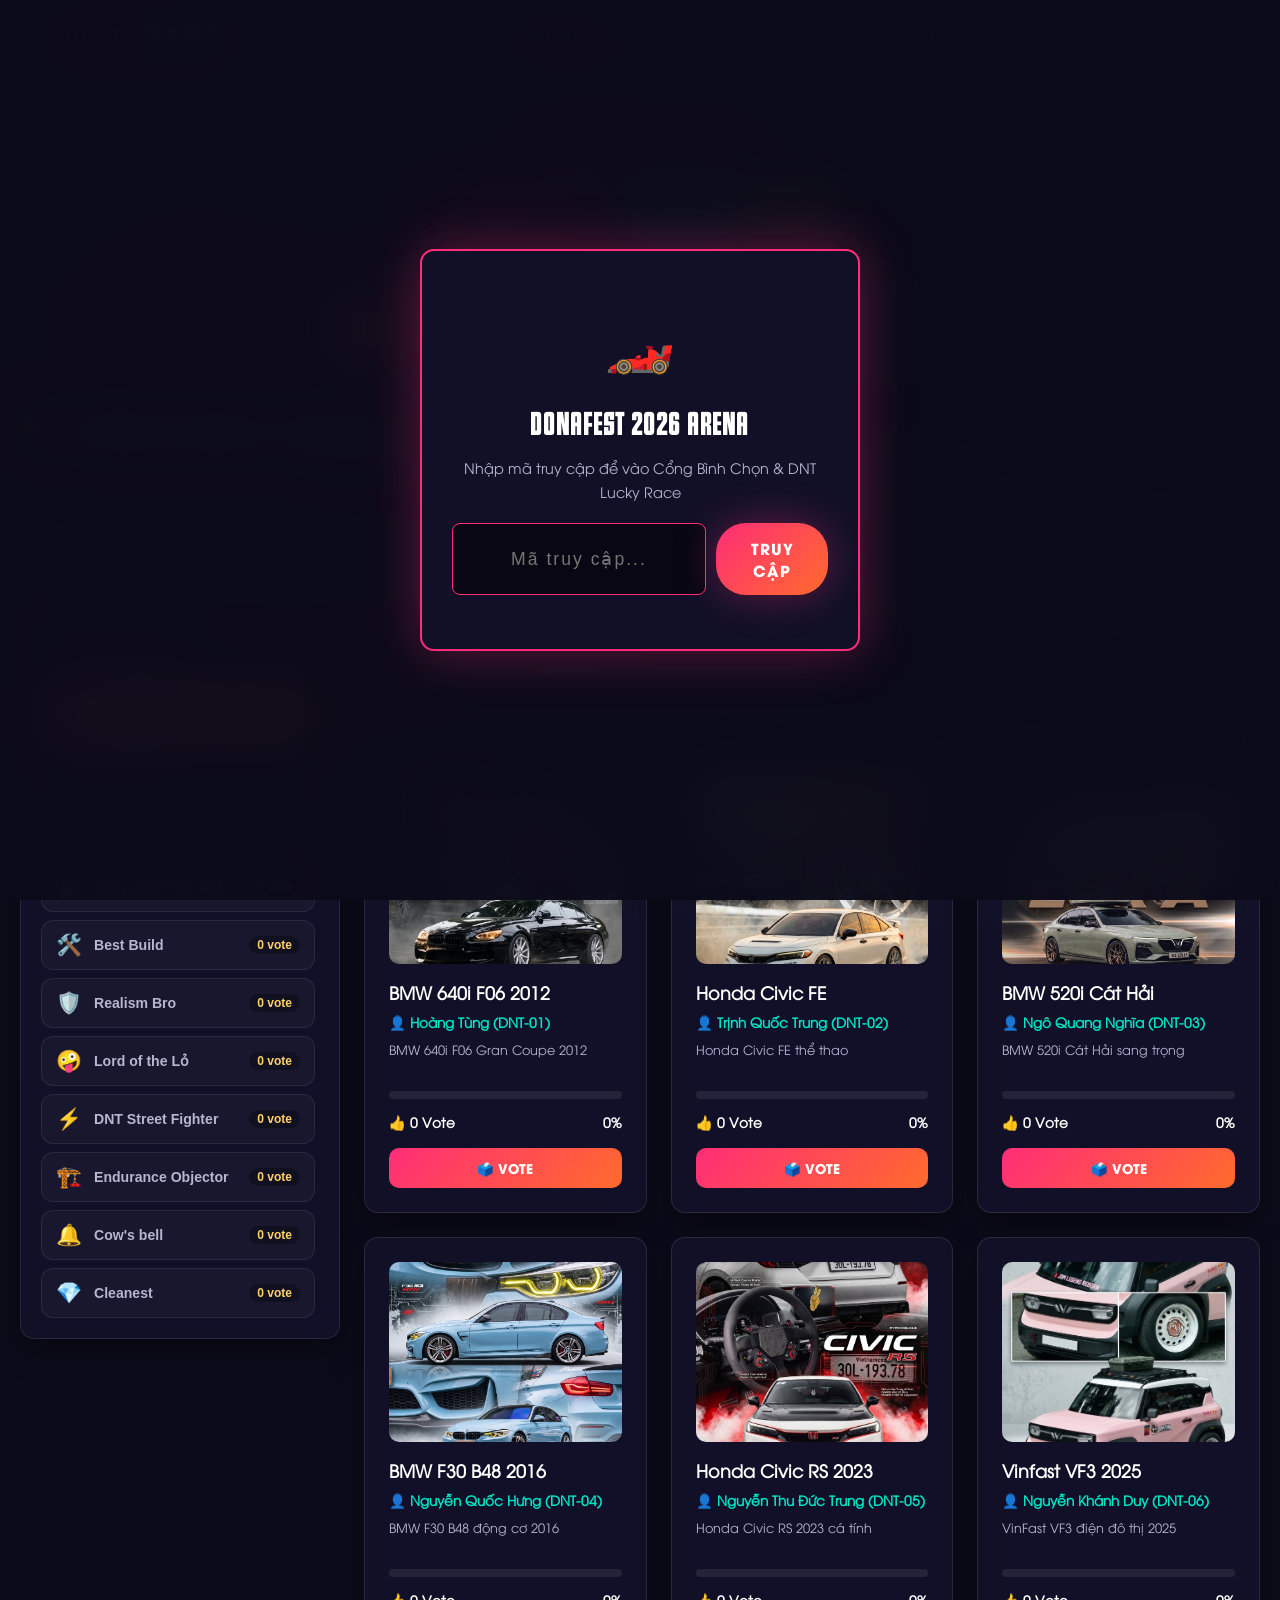
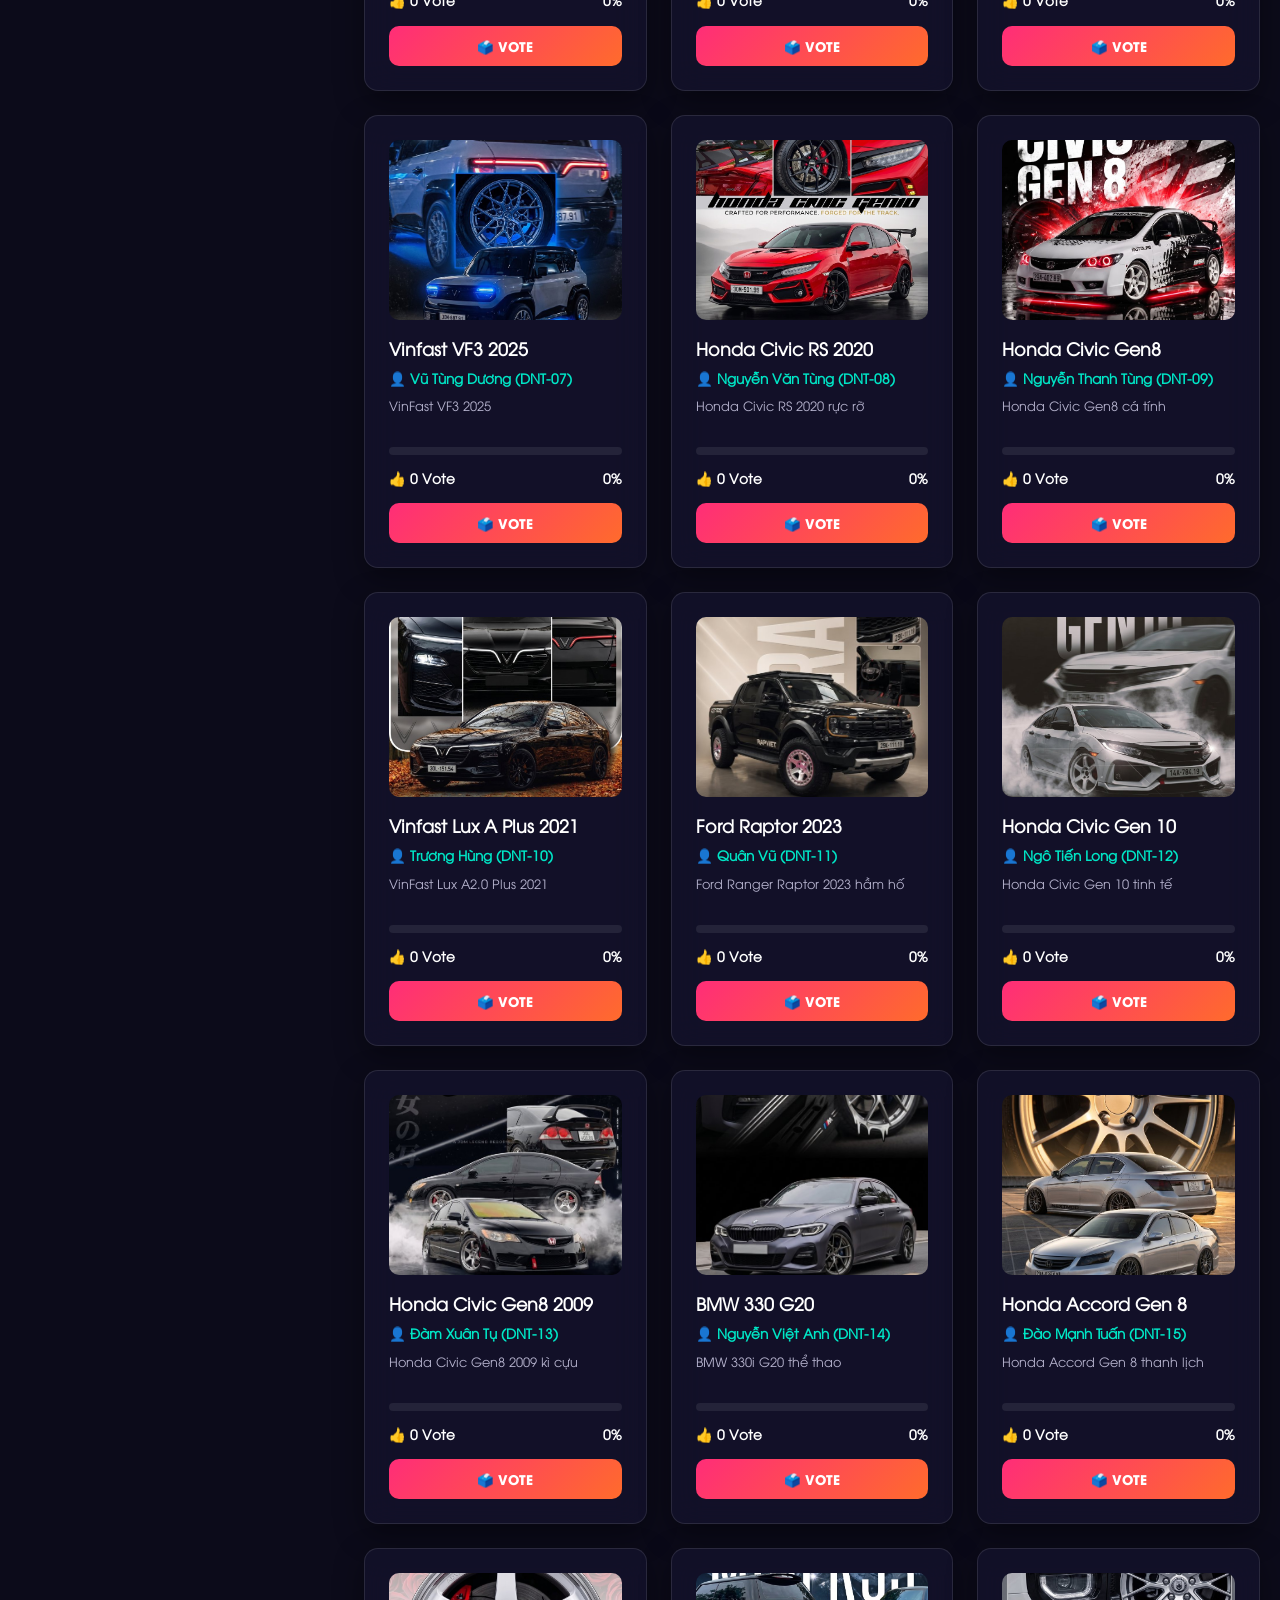
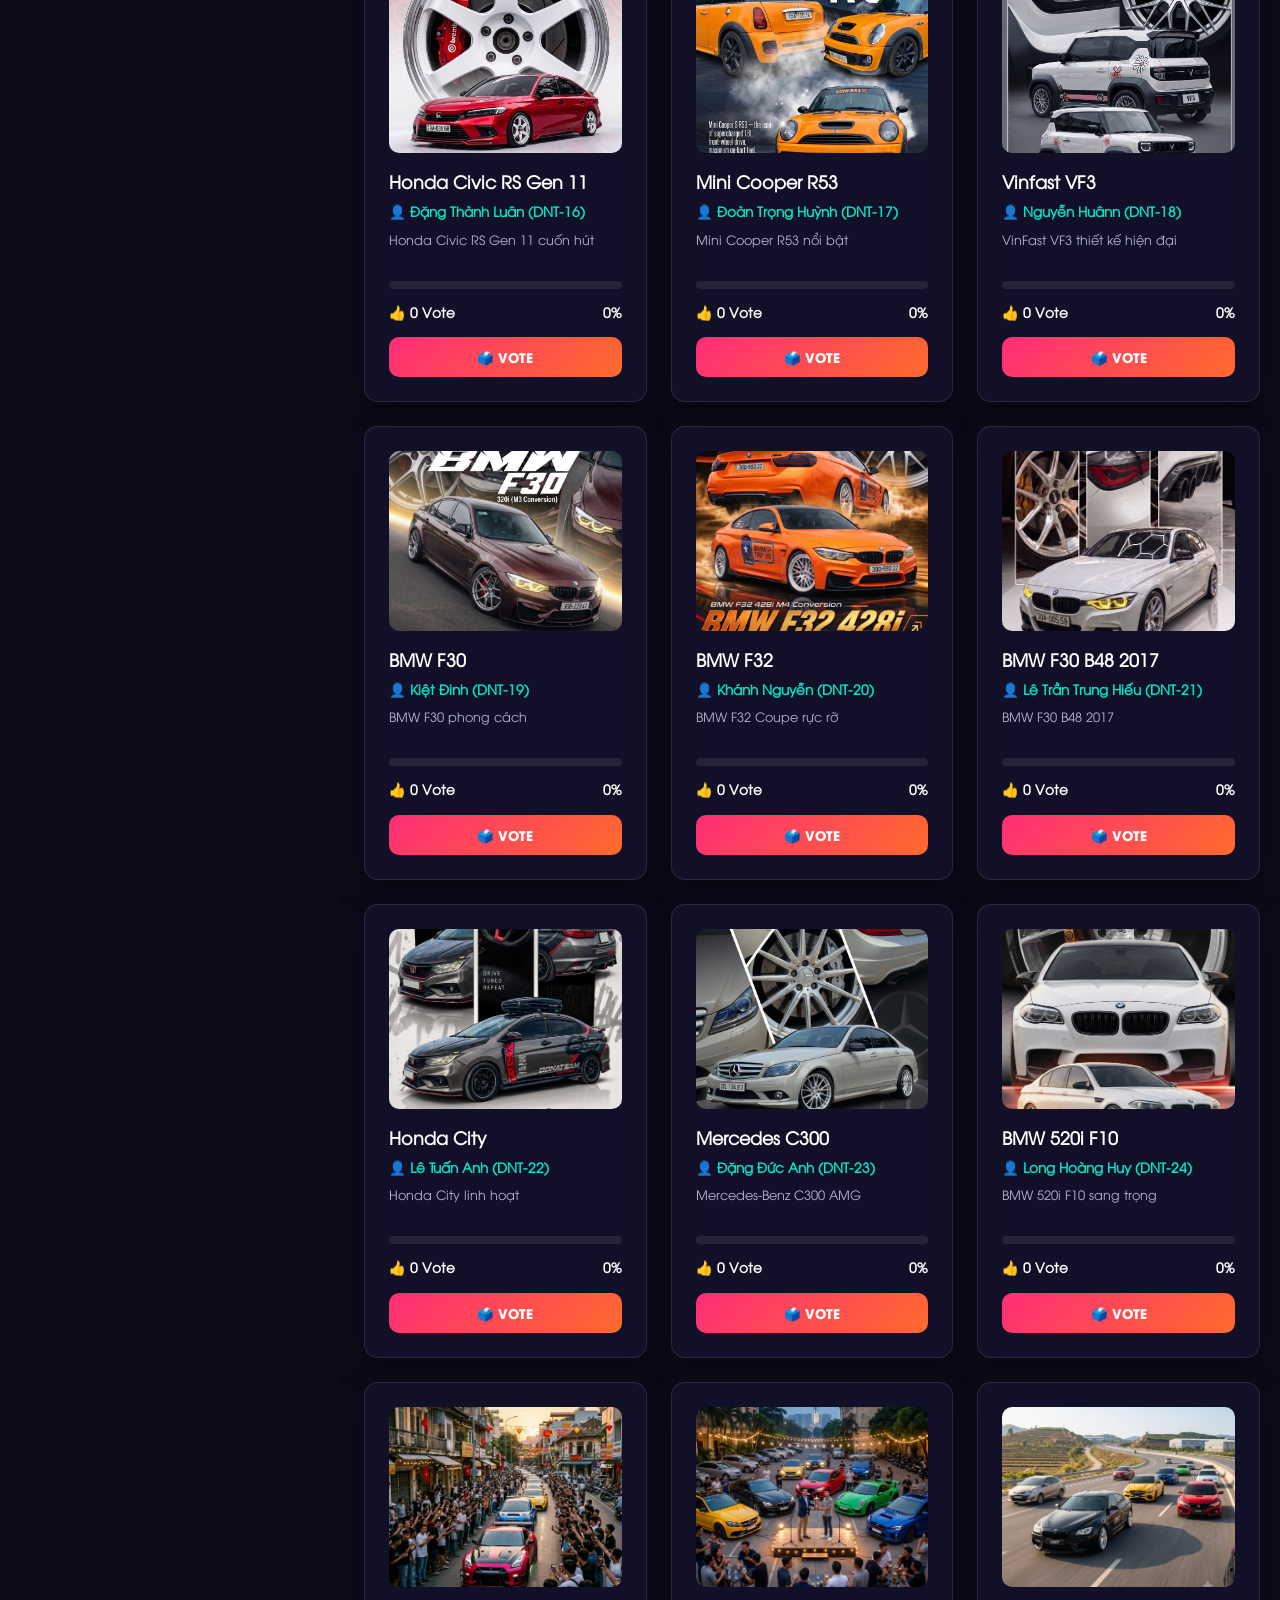
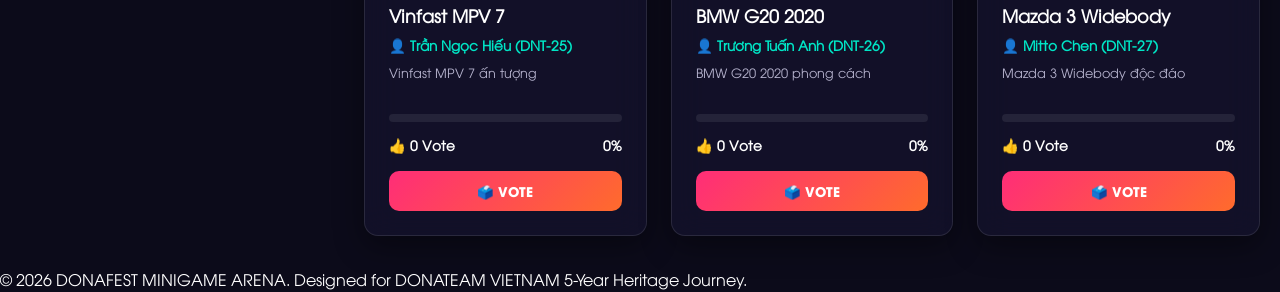
==== minigame.html @ 3ed9b88a "Add candidates 25 (Trần Ngọc Hiếu), 26 (Trương Tuấn Anh), 27 (Mitto Chen) using generic event images" ====
<!DOCTYPE html>
<html lang="vi">
<head>
    <meta charset="UTF-8">
    <meta name="viewport" content="width=device-width, initial-scale=1.0">
    <title>DONAFEST 2026 | Cổng Bình Chọn, Leaderboard & DNT Lucky Race</title>
    <meta name="description" content="Hệ thống Minigame sự kiện DONAFEST 2026: Cổng bình chọn, Leaderboard vinh danh, DNT Lucky Race 25 làn.">
    <link rel="preconnect" href="https://fonts.googleapis.com">
    <link rel="preconnect" href="https://fonts.gstatic.com" crossorigin>
    <link href="https://fonts.googleapis.com/css2?family=Outfit:wght@300;400;500;600;700;800;900&display=swap" rel="stylesheet">
    <link rel="stylesheet" href="style.css">
    <link rel="stylesheet" href="minigame.css">
</head>
<body class="minigame-body">

    <!-- Overall Portal Lock Modal -->
    <div id="portalLockOverlay" class="portal-lock-overlay">
        <div class="glass-card portal-lock-card">
            <div class="lock-glow-icon">🏎️</div>
            <h2 class="lock-title">DONAFEST 2026 ARENA</h2>
            <p class="lock-sub">Nhập mã truy cập để vào Cổng Bình Chọn & DNT Lucky Race</p>
            <div class="lock-input-group">
                <input type="password" id="portalPassInput" placeholder="Mã truy cập..." autocomplete="off">
                <button type="button" id="portalPassBtn" class="btn btn-primary btn-glow">TRUY CẬP</button>
            </div>
        </div>
    </div>

    <!-- Preloader -->
    <div id="preloader">
        <div class="loader-content">
            <div class="loader-logo">DONAFEST 2026</div>
            <div class="loader-sub">MINIGAME & DNT LUCKY RACE</div>
            <div class="loader-bar"><div class="loader-progress"></div></div>
        </div>
    </div>

    <!-- Navigation Bar -->
    <nav id="navbar" class="scrolled">
        <div class="nav-container">
            <a href="index.html" class="nav-logo">
                <span class="logo-dona">DONA</span><span class="logo-team">GAME</span>
                <span class="logo-vn">2026</span>
            </a>

            <div class="nav-links" id="navLinks">
                <a href="index.html" class="nav-link">Trang chủ</a>
                <a href="#voting" class="nav-link active" data-tab="voting">Cổng Bình Chọn</a>
                <a href="#leaderboard" class="nav-link" data-tab="leaderboard">Leaderboard</a>
                <a href="#race" class="nav-link highlight-nav" data-tab="race">DNT Lucky Race</a>
                <a href="#admin" class="nav-link nav-admin-link" data-tab="admin">
                    <span class="lock-icon">🔒</span> BQT Portal
                </a>
            </div>

            <div class="nav-actions">
                <button type="button" id="soundToggleBtn" class="icon-btn" title="Bật/Tắt Âm thanh">
                    <span id="soundIcon">🔊</span>
                </button>
                <button type="button" class="nav-toggle" id="navToggle" aria-label="Toggle menu">
                    <span></span><span></span><span></span>
                </button>
            </div>
        </div>
    </nav>

    <!-- Header Banner -->
    <header class="game-header">
        <div class="header-overlay"></div>
        <div class="header-content">
            <div class="gta-badge">
                <span>🎮 DONATEAM EVENT ARENA</span>
            </div>
            <h1 class="game-title">
                <span class="pink-text">DONAFEST</span> <span class="cyan-text">ARENA</span> <span class="gold-text">2026</span>
            </h1>
            <p class="game-subtitle">Cổng Bình Chọn • Leaderboard Trao Giải • DNT Lucky Race 25 Làn</p>

            <!-- Quick Navigation Tabs -->
            <div class="tab-buttons-container">
                <button type="button" class="tab-btn active" data-tab-target="voting">
                    <span class="tab-icon">🏆</span> Cổng Bình Chọn
                </button>
                <button type="button" class="tab-btn" data-tab-target="leaderboard">
                    <span class="tab-icon">👑</span> Leaderboard
                </button>
                <button type="button" class="tab-btn highlight-tab" data-tab-target="race">
                    <span class="tab-icon">🏎️</span> DNT Lucky Race
                </button>
            </div>
        </div>
    </header>

    <!-- Main Container -->
    <main class="main-content">

        <!-- ================= TAB 1: CỔNG BÌNH CHỌN ================= -->
        <section id="voting" class="game-tab-section active">
            <div class="section-header">
                <h2 class="section-title"><span class="icon">🏆</span> CỔNG BÌNH CHỌN DONAFEST 2026</h2>
                <p class="section-desc">Mỗi thiết bị được bình chọn <strong>1 phiếu duy nhất</strong> cho mỗi hạng mục. Chọn danh mục để xem thí sinh & vote!</p>
            </div>

            <!-- Device Vote Status Bar -->
            <div class="vote-status-bar" id="voteStatusBar">
                <span class="status-icon">🛡️</span>
                <span id="voteStatusText">Mã thiết bị của bạn đã sẵn sàng bình chọn.</span>
            </div>

            <!-- Mobile Back Button -->
            <button type="button" id="mobileBackToCatsBtn" class="btn btn-outline mobile-back-btn hidden">
                ← QUAY LẠI 12 HẠNG MỤC
            </button>

            <!-- Voting Main Layout -->
            <div class="voting-layout-grid">

                <!-- Left Panel: 12 Categories -->
                <aside class="voting-sidebar glass-card" id="votingSidebarPanel">
                    <div class="sidebar-header">
                        <h3 class="sidebar-cat-title">CỔNG BÌNH CHỌN</h3>
                        <span class="badge-cat-count">12 Mục</span>
                    </div>
                    <div class="voting-categories-vertical" id="votingCategoriesNav">
                        <!-- Rendered by JS -->
                    </div>
                </aside>

                <!-- Right Panel: Candidate Cards -->
                <div class="voting-main-content" id="votingMainContentPanel">
                    <!-- Active Category Banner -->
                    <div class="active-cat-banner glass-card" id="activeCategoryBanner">
                        <div class="cat-banner-icon" id="catBannerIcon">🏎️</div>
                        <div class="cat-banner-info">
                            <h3 class="cat-banner-title" id="catBannerTitle">Car of Choice</h3>
                            <p class="cat-banner-desc" id="catBannerDesc">Xe được yêu thích nhất toàn đoàn DONAFEST 2026</p>
                        </div>
                        <div class="cat-banner-stat">
                            <span class="stat-label">Tổng Lượt Vote</span>
                            <span class="stat-val" id="catTotalVotes">0</span>
                        </div>
                    </div>

                    <!-- Candidate Cards Container -->
                    <div class="candidate-grid" id="candidateGrid">
                        <!-- Rendered by JS -->
                    </div>
                </div>

            </div>
        </section>


        <!-- ================= TAB 2: LEADERBOARD ================= -->
        <section id="leaderboard" class="game-tab-section">
            <div class="section-header">
                <h2 class="section-title"><span class="icon">👑</span> LEADERBOARD BẢNG VÀNG SỰ KIỆN</h2>
                <p class="section-desc">Bảng vinh danh kết quả các giải thưởng chính thức của DONAFEST 2026.</p>
            </div>

            <div id="leaderboardWaitingBox" class="glass-card waiting-box-card">
                <div class="waiting-icon">⏳</div>
                <h2 class="waiting-title">ANH EM VUI LÒNG KHÔNG SỐT RUỘT</h2>
                <p class="waiting-sub">THỜI GIAN TRAO GIẢI SẮP TỚI RỒI!</p>
                <div class="waiting-dots">
                    <span class="dot">●</span><span class="dot">●</span><span class="dot">●</span>
                </div>
            </div>

            <div id="leaderboardRevealedContent" class="revealed-content-grid hidden">
                <!-- Dynamically rendered by JS -->
            </div>
        </section>


        <!-- ================= TAB 3: DNT LUCKY RACE LEADERBOARD SHOWCASE ================= -->
        <section id="race" class="game-tab-section">
            <div class="section-header">
                <h2 class="section-title"><span class="icon">🏁</span> BẢNG VÀNG KẾT QUẢ DNT LUCKY RACE</h2>
                <p class="section-desc">Danh sách các xế chiến xuất sắc giành chiến thắng trong cuộc đua DNT Lucky Race tại DONAFEST 2026!</p>
            </div>

            <!-- Public Race Leaderboard Container -->
            <div id="publicRaceLeaderboard" class="public-race-container">
                <!-- Rendered by JS -->
            </div>
        </section>


        <!-- ================= TAB 4: CỔNG QUẢN TRỊ BQT ================= -->
        <section id="admin" class="game-tab-section">
            <div class="section-header">
                <h2 class="section-title"><span class="icon">🔐</span> CỔNG QUẢN TRỊ BAN TỔ CHỨC (BQT)</h2>
                <p class="section-desc">Bảng điều khiển công bố Leaderboard, cấu hình giải thưởng & mở trình chiếu sân khấu LED.</p>
            </div>

            <div id="adminLoginBox" class="glass-card admin-login-card">
                <div class="admin-lock-icon">🔑</div>
                <h3>ĐĂNG NHẬP BAN QUẢN TRỊ</h3>
                <p>Nhập mã PIN BQT để mở khóa bảng điều khiển</p>

                <div class="pin-input-group">
                    <input type="password" id="adminPinInput" placeholder="Mã PIN..." maxlength="20">
                    <button type="button" id="adminLoginBtn" class="btn btn-primary">Xác Nhận</button>
                </div>
            </div>

            <div id="adminPanel" class="admin-panel-container hidden">

                <div class="admin-top-bar glass-card">
                    <div class="admin-welcome">
                        <span class="badge-active">● BQT AUTHENTICATED</span>
                        <span>Xin chào Ban Quản Trị DONAFEST 2026!</span>
                    </div>
                    <div class="admin-top-btns">
                        <button type="button" id="adminLaunchPresentationBtn" class="btn btn-primary btn-lg btn-glow">
                            🎬 MỞ TRÌNH CHIẾU SÂN KHẤU (FULLSCREEN)
                        </button>
                        <button type="button" id="adminLogoutBtn" class="btn btn-secondary btn-sm">Đăng xuất</button>
                    </div>
                </div>

                <!-- ROW 1: 3 SEPARATE REORDER PANELS -->
                <div class="grid-3col admin-grid margin-top-20">

                    <!-- Panel 1: Race Prizes Reorder -->
                    <div class="glass-card">
                        <h3>🏎️ THỨ TỰ TRAO GIẢI DNT LUCKY RACE</h3>
                        <p class="card-sub-hint">Thứ tự quay các giải đua:</p>
                        <div class="reorder-presentation-list" id="racePrizesOrderList">
                            <!-- JS Generated -->
                        </div>
                    </div>

                    <!-- Panel 2: 12 Voting Categories Reorder -->
                    <div class="glass-card">
                        <h3>🗂️ THỨ TỰ 12 HẠNG MỤC BÌNH CHỌN</h3>
                        <p class="card-sub-hint">Thứ tự hiển thị & trình chiếu 12 giải vote:</p>
                        <div class="reorder-presentation-list" id="categoriesOrderList">
                            <!-- JS Generated -->
                        </div>
                    </div>

                    <!-- Panel 3: Stage Presentation Sections Reorder -->
                    <div class="glass-card">
                        <h3>📽️ THỨ TỰ CÁC PHẦN TRÌNH CHIẾU</h3>
                        <p class="card-sub-hint">Thứ tự các phần trình chiếu LED:</p>
                        <div class="reorder-presentation-list" id="presentationOrderList">
                            <!-- JS Generated -->
                        </div>
                    </div>

                </div>

                <!-- ROW 2: TOGGLES + QUOTAS + SHOUTOUTS -->
                <div class="grid-3col admin-grid margin-top-20">

                    <!-- Panel 4: Leaderboard Public Toggles -->
                    <div class="glass-card">
                        <h3>👁️ MỞ LEADERBOARD PUBLIC</h3>
                        <p class="card-sub-hint">Bật ON giải để xuất hiện công khai:</p>
                        <div class="leaderboard-toggles-list" id="leaderboardTogglesList">
                            <!-- JS Generated -->
                        </div>
                    </div>

                    <!-- Panel 5: Prize Quotas Config -->
                    <div class="glass-card">
                        <h3>🎁 SỐ LƯỢNG GIẢI DNT LUCKY RACE</h3>
                        <form id="adminPrizeQuotaForm" class="admin-form" onsubmit="return false;">
                            <div class="form-row">
                                <div class="form-group">
                                    <label for="quotaSpecial">🏆 Giải Đặc Biệt (Số xe):</label>
                                    <input type="number" id="quotaSpecial" min="1" max="10" value="1">
                                </div>
                                <div class="form-group">
                                    <label for="quotaFirst">🥇 Giải Nhất (Số xe):</label>
                                    <input type="number" id="quotaFirst" min="1" max="10" value="1">
                                </div>
                            </div>
                            <div class="form-row">
                                <div class="form-group">
                                    <label for="quotaSecond">🥈 Giải Nhì (Số xe):</label>
                                    <input type="number" id="quotaSecond" min="1" max="10" value="2">
                                </div>
                                <div class="form-group">
                                    <label for="quotaThird">🥉 Giải Ba (Số xe):</label>
                                    <input type="number" id="quotaThird" min="1" max="10" value="3">
                                </div>
                            </div>
                            <div class="form-group">
                                <label for="quotaConsolation">🎁 Giải Khuyến Khích (Số xe):</label>
                                <input type="number" id="quotaConsolation" min="1" max="27" value="5">
                            </div>

                            <button type="button" id="savePrizeQuotaBtn" class="btn btn-primary btn-block">💾 Lưu Cấu Hình Số Lượng Giải</button>
                        </form>
                    </div>

                    <!-- Panel 6: Dynamic Awards Config -->
                    <div class="glass-card">
                        <h3>👑 QUẢN LÝ VINH DANH</h3>
                        <p class="card-sub-hint">Thêm/bớt giải và chọn ứng viên đoạt giải:</p>
                        <div id="adminAwardsList" class="awards-config-list margin-top-10">
                            <!-- Dynamic Award Items rendered by JS -->
                        </div>
                        <button type="button" id="adminAddAwardBtn" class="btn btn-outline btn-block margin-top-10">
                            ➕ Thêm Giải Vinh Danh Mới
                        </button>
                        <button type="button" id="saveAwardsBtn" class="btn btn-primary btn-block margin-top-10">
                            💾 Cập Nhật & Đồng Bộ Vinh Danh
                        </button>
                    </div>

                </div>

                <!-- ROW 3: EXPORT & DATA BACKUP TOOLS -->
                <div class="glass-card margin-top-20">
                    <h3>📥 XUẤT BÁO CÁO & SAO LƯU DỮ LIỆU</h3>
                    <div class="admin-actions-bar margin-bottom-10">
                        <button type="button" id="adminResetDefaultCarsBtn" class="btn btn-sm btn-outline">🔄 Reset 27 Thí Sinh Gốc</button>
                        <button type="button" id="adminResetVotesBtn" class="btn btn-sm btn-danger">⚠️ Reset Lượt Vote</button>
                        <button type="button" id="adminResetRaceBtn" class="btn btn-sm btn-danger">⚠️ Reset Kết Quả DNT Lucky Race</button>
                    </div>
                    <div class="export-buttons-group">
                        <button type="button" id="adminExportJsonBtn" class="btn btn-outline">📥 Xuất File Dữ Liệu Backup (JSON)</button>
                        <button type="button" id="adminExportCsvBtn" class="btn btn-outline">📊 Xuất Báo Cáo Giải Thưởng (CSV)</button>
                    </div>
                </div>

            </div>
        </section>

    </main>

    <!-- Presentation Fullscreen Stage Slideshow Overlay (2-Level Navigation + Dynamic Background) -->
    <div id="presentationOverlay" class="presentation-stage-overlay hidden">
        <button type="button" class="stage-close-btn" id="stageCloseBtn">&times; ĐÓNG TRÌNH CHIẾU</button>
        <button type="button" class="stage-close-btn-bottom-left" id="stageCloseBtnBottomLeft">✖ THOÁT TRÌNH CHIẾU</button>
        
        <!-- Multi-Level Stage Controls Navigation -->
        <div class="stage-controls-nav-bar">
            <!-- Level 1 Section Jump Controls -->
            <div class="sec-nav-group">
                <button type="button" id="stagePrevSecBtn" class="stage-nav-btn btn-sec-nav">⏮️ PHẦN TRƯỚC</button>
                <span id="stageSectionIndicator" class="sec-indicator">Phần 1 / 4: CỔNG BÌNH CHỌN</span>
                <button type="button" id="stageNextSecBtn" class="stage-nav-btn btn-sec-nav btn-glow">PHẦN TIẾP THEO ⏩</button>
            </div>

            <!-- Level 2 Slide Jump Controls -->
            <div class="slide-nav-group">
                <button type="button" id="stagePrevSlideBtn" class="stage-nav-btn btn-slide-nav">◀ SLIDE TRƯỚC</button>
                <span id="stageSlideIndicator" class="slide-indicator">Slide 1 / 12</span>
                <button type="button" id="stageNextSlideBtn" class="stage-nav-btn btn-slide-nav btn-glow">SLIDE TIẾP ▶</button>
            </div>
        </div>

        <!-- Dynamic Stage Hero Slide Container (with Winner Photo Background Overlay) -->
        <div class="stage-slide-container" id="stageSlideContent">
            <!-- Dynamic Slide Content rendered by JS -->
        </div>

        <!-- Multi-Winner Announcement Modal (Placed INSIDE Presentation Stacking Context to prevent any layer hiding) -->
        <div id="winnerModal" class="modal-overlay hidden">
            <div class="modal-card glass-card modal-wide">
                <button type="button" class="modal-close" id="modalCloseBtn">&times;</button>
                <div class="winner-trophy">🏆</div>
                <div class="winner-banner" id="modalWinnerBanner">KẾT QUẢ DNT LUCKY RACE!</div>
                <h2 class="winner-prize" id="modalWinnerPrize">GIẢI NHẤT</h2>

                <div class="winners-podium-list" id="modalWinnersList">
                    <!-- JS inserted -->
                </div>

                <div class="modal-action-btns flex-center gap-12 margin-top-20">
                    <button type="button" class="btn btn-primary btn-lg btn-glow" id="modalNextPrizeBtn">⏩ GIẢI TIẾP THEO</button>
                    <button type="button" class="btn btn-secondary btn-lg" id="modalOkBtn">XÁC NHẬN TRAO GIẢI</button>
                </div>
            </div>
        </div>
    </div>

    <!-- Footer -->
    <footer class="game-footer">
        <div class="footer-container">
            <p>© 2026 DONAFEST MINIGAME ARENA. Designed for DONATEAM VIETNAM 5-Year Heritage Journey.</p>
        </div>
    </footer>

    <!-- Scripts -->
    <script src="script.js"></script>
    <script src="minigame.js"></script>
</body>
</html>
---- style.css ----
/* ====== FONT DECLARATIONS ====== */
@font-face {
    font-family: 'UTM Avo';
    src: url('fonts/UTM Avo.ttf') format('truetype');
    font-weight: 400;
    font-style: normal;
    font-display: swap;
}

@font-face {
    font-family: 'UTM Avo Bold';
    src: url('fonts/UTM AvoBold.ttf') format('truetype');
    font-weight: 700;
    font-style: normal;
    font-display: swap;
}

@font-face {
    font-family: 'UTM Talling';
    src: url('fonts/UTM TallingBold.ttf') format('truetype');
    font-weight: 700;
    font-style: normal;
    font-display: swap;
}

/* ====== GTA VI DESIGN TOKENS ====== */
:root {
    /* Backgrounds */
    --bg-primary: #0c0b1a;
    --bg-secondary: #100f22;
    --bg-card: #161530;
    --bg-card-hover: #1c1b3a;
    --bg-surface: rgba(255, 255, 255, 0.03);
    --border: rgba(255, 255, 255, 0.08);
    --border-hover: rgba(255, 255, 255, 0.16);

    /* GTA VI Color Palette */
    --pink: #ff2d78;
    --pink-light: #ff5c9a;
    --pink-glow: rgba(255, 45, 120, 0.35);
    --orange: #ff6b2c;
    --orange-light: #ff8f5c;
    --sunset: #ff9a3c;
    --teal: #00e5c6;
    --teal-glow: rgba(0, 229, 198, 0.25);
    --cyan: #00c8ff;
    --purple: #9b5de5;
    --gold: #ffd166;
    --neon-blue: #4cc9f0;

    /* Gradients */
    --gradient-gta: linear-gradient(135deg, #ff2d78, #ff6b2c);
    --gradient-sunset: linear-gradient(135deg, #ff6b2c, #ff9a3c, #ffd166);
    --gradient-miami: linear-gradient(135deg, #ff2d78, #9b5de5);
    --gradient-teal: linear-gradient(135deg, #00e5c6, #00c8ff);
    --gradient-night: linear-gradient(180deg, #0c0b1a 0%, #1a0a2e 50%, #0c0b1a 100%);

    /* Text */
    --text: #ffffff;
    --text-secondary: #b8b5d0;
    --text-muted: #6b6893;

    /* Fonts — UTM Avo Bold for headings/elements, UTM Avo for body text */
    --font-hero: 'UTM Talling', 'UTM Avo Bold', 'Outfit', sans-serif;
    --font-title: 'UTM Avo Bold', 'Outfit', sans-serif;
    --font-title2: 'UTM Avo Bold', 'Outfit', sans-serif;
    --font-body: 'UTM Avo', 'Outfit', sans-serif;

    /* Radius */
    --radius-sm: 8px;
    --radius-md: 14px;
    --radius-lg: 22px;
    --radius-xl: 30px;

    /* Shadows */
    --shadow-card: 0 8px 32px rgba(0, 0, 0, 0.5);
    --shadow-glow: 0 0 40px var(--pink-glow);
    --shadow-teal: 0 0 30px var(--teal-glow);

    /* Transitions */
    --fast: 0.2s cubic-bezier(0.4, 0, 0.2, 1);
    --smooth: 0.4s cubic-bezier(0.4, 0, 0.2, 1);
    --bounce: 0.5s cubic-bezier(0.34, 1.56, 0.64, 1);
}

/* ====== RESET ====== */
*, *::before, *::after {
    margin: 0;
    padding: 0;
    box-sizing: border-box;
}

html {
    scroll-behavior: smooth;
    scroll-padding-top: 80px;
}

body {
    font-family: var(--font-body);
    background: var(--bg-primary);
    color: var(--text);
    overflow-x: hidden;
    line-height: 1.65;
    -webkit-font-smoothing: antialiased;
}

a { text-decoration: none; color: inherit; }
img { max-width: 100%; height: auto; display: block; }

.container {
    max-width: 1200px;
    margin: 0 auto;
    padding: 0 24px;
}

/* ====== PRELOADER ====== */
#preloader {
    position: fixed;
    inset: 0;
    background: var(--bg-primary);
    z-index: 10000;
    display: flex;
    align-items: center;
    justify-content: center;
    transition: opacity 0.6s ease, visibility 0.6s ease;
}

#preloader.loaded {
    opacity: 0;
    visibility: hidden;
    pointer-events: none;
}

.loader-content { text-align: center; }

.loader-logo {
    font-family: var(--font-title);
    font-size: 3rem;
    letter-spacing: 6px;
    background: var(--gradient-gta);
    -webkit-background-clip: text;
    -webkit-text-fill-color: transparent;
    background-clip: text;
    margin-bottom: 8px;
    animation: pulse 1.5s ease-in-out infinite;
}

.loader-sub {
    font-family: var(--font-body);
    font-size: 0.75rem;
    letter-spacing: 4px;
    color: var(--text-muted);
    margin-bottom: 24px;
}

.loader-bar {
    width: 200px;
    height: 3px;
    background: rgba(255, 255, 255, 0.06);
    border-radius: 10px;
    overflow: hidden;
    margin: 0 auto;
}

.loader-progress {
    width: 0%;
    height: 100%;
    background: var(--gradient-gta);
    border-radius: 10px;
    animation: loadProgress 1.5s ease-in-out forwards;
}

@keyframes loadProgress {
    0% { width: 0%; }
    50% { width: 70%; }
    100% { width: 100%; }
}

@keyframes pulse {
    0%, 100% { opacity: 1; }
    50% { opacity: 0.5; }
}

/* ====== NAVIGATION ====== */
#navbar {
    position: fixed;
    top: 0;
    left: 0;
    right: 0;
    z-index: 1000;
    padding: 16px 0;
    transition: all var(--smooth);
}

#navbar.scrolled {
    background: rgba(12, 11, 26, 0.92);
    backdrop-filter: blur(24px);
    -webkit-backdrop-filter: blur(24px);
    border-bottom: 1px solid var(--border);
    padding: 10px 0;
}

.nav-container {
    max-width: 1200px;
    margin: 0 auto;
    padding: 0 24px;
    display: flex;
    align-items: center;
    justify-content: space-between;
}

.nav-logo {
    display: flex;
    align-items: baseline;
    gap: 2px;
    font-family: var(--font-title);
    font-size: 1.3rem;
    letter-spacing: 3px;
}

.logo-dona { color: var(--pink); }
.logo-team { color: var(--text); }
.logo-vn {
    font-family: var(--font-body);
    font-size: 0.55rem;
    color: var(--text-muted);
    margin-left: 6px;
    letter-spacing: 3px;
}

.nav-links {
    display: flex;
    align-items: center;
    gap: 32px;
}

.nav-link {
    font-family: var(--font-body);
    font-size: 0.85rem;
    color: var(--text-secondary);
    letter-spacing: 0.5px;
    position: relative;
    transition: color var(--fast);
}

.nav-link:hover, .nav-link.active { color: var(--text); }

.nav-link::after {
    content: '';
    position: absolute;
    bottom: -4px;
    left: 0;
    width: 0;
    height: 2px;
    background: var(--gradient-gta);
    transition: width var(--smooth);
}

.nav-link:hover::after, .nav-link.active::after { width: 100%; }

.nav-cta {
    background: var(--gradient-gta);
    color: white !important;
    padding: 10px 24px;
    border-radius: var(--radius-xl);
    font-weight: 600;
    transition: transform var(--fast), box-shadow var(--fast);
}

.nav-cta::after { display: none; }

.nav-cta:hover {
    transform: translateY(-2px);
    box-shadow: var(--shadow-glow);
}

.nav-toggle {
    display: none;
    flex-direction: column;
    gap: 5px;
    background: none;
    border: none;
    cursor: pointer;
    padding: 4px;
    z-index: 1001;
}

.nav-toggle span {
    width: 24px;
    height: 2px;
    background: var(--text);
    border-radius: 2px;
    transition: all var(--fast);
}

.nav-toggle.active span:nth-child(1) { transform: rotate(45deg) translateY(5px) translateX(5px); }
.nav-toggle.active span:nth-child(2) { opacity: 0; }
.nav-toggle.active span:nth-child(3) { transform: rotate(-45deg) translateY(-5px) translateX(5px); }

/* ====== HERO — PARALLAX SLIDER ====== */
.hero {
    position: relative;
    min-height: 100vh;
    display: flex;
    align-items: center;
    justify-content: center;
    overflow: hidden;
    background: var(--bg-primary);
}

.hero-slider {
    position: absolute;
    inset: 0;
    width: 100%;
    height: 100%;
    overflow: hidden;
    z-index: 0;
}

.hero-slide {
    position: absolute;
    inset: 0;
    width: 100%;
    height: 100%;
    background-size: cover;
    background-position: center;
    background-attachment: fixed;
    opacity: 0;
    transition: opacity 1.2s cubic-bezier(0.4, 0, 0.2, 1);
    transform: scale(1.05);
}

.hero-slide.active {
    opacity: 1;
    transform: scale(1);
    transition: opacity 1.2s cubic-bezier(0.4, 0, 0.2, 1), transform 5s linear;
}

.hero-overlay {
    position: absolute;
    inset: 0;
    background: 
        linear-gradient(180deg, 
            rgba(10, 10, 22, 0.70) 0%, 
            rgba(10, 10, 22, 0.80) 45%, 
            rgba(10, 10, 22, 0.92) 80%,
            rgba(12, 11, 26, 1) 100%
        ),
        radial-gradient(
            circle at 50% 30%,
            rgba(255, 45, 120, 0.15) 0%,
            transparent 70%
        );
    z-index: 1;
    pointer-events: none;
}

.hero-particles {
    position: absolute;
    inset: 0;
    pointer-events: none;
    z-index: 2;
}

.particle {
    position: absolute;
    width: 2px;
    height: 2px;
    border-radius: 50%;
    opacity: 0;
    animation: particleFloat 6s ease-in-out infinite;
}

.particle.pink { background: var(--pink); }
.particle.teal { background: var(--teal); }
.particle.orange { background: var(--orange); }
.particle.purple { background: var(--purple); }

@keyframes particleFloat {
    0% { opacity: 0; transform: translateY(0) scale(0); }
    20% { opacity: 0.7; }
    80% { opacity: 0.7; }
    100% { opacity: 0; transform: translateY(-200px) scale(1); }
}

.hero-content {
    position: relative;
    z-index: 2;
    text-align: center;
    padding: 0 24px;
    max-width: 900px;
    margin: 0 auto;
}

.hero-badge {
    display: inline-flex;
    align-items: center;
    gap: 8px;
    background: rgba(255, 45, 120, 0.12);
    border: 1px solid rgba(255, 45, 120, 0.3);
    padding: 8px 22px;
    border-radius: var(--radius-xl);
    font-family: var(--font-body);
    font-size: 0.75rem;
    letter-spacing: 3px;
    color: var(--pink-light);
    margin-bottom: 24px;
}

.badge-icon { font-size: 1rem; }

.hero-title {
    font-family: var(--font-title);
    font-size: clamp(3.5rem, 9vw, 7rem);
    font-weight: 900;
    line-height: 0.95;
    letter-spacing: 2px;
    margin-bottom: 16px;
}

.title-dona {
    color: #ffffff;
    text-shadow: 0 0 40px rgba(255, 255, 255, 0.3);
}

.title-fest {
    background: var(--gradient-gta);
    -webkit-background-clip: text;
    -webkit-text-fill-color: transparent;
    background-clip: text;
    filter: drop-shadow(0 0 30px rgba(255, 45, 120, 0.5));
}

.title-year {
    display: block;
    font-size: 0.38em;
    letter-spacing: 16px;
    color: var(--text-secondary);
    margin-top: 6px;
}

.hero-subtitle {
    font-family: var(--font-title2);
    font-weight: 700;
    font-size: clamp(1rem, 3vw, 1.6rem);
    color: var(--gold);
    letter-spacing: 5px;
    margin-bottom: 16px;
    text-shadow: 0 0 20px rgba(255, 209, 102, 0.3);
}

.hero-slogan {
    display: flex;
    align-items: center;
    justify-content: center;
    gap: 12px;
    flex-wrap: wrap;
    font-family: var(--font-body);
    font-size: 0.85rem;
    color: var(--text-secondary);
    letter-spacing: 3px;
    margin-bottom: 24px;
}

.slogan-dot {
    color: var(--pink);
    font-size: 0.6rem;
}

.hero-date {
    display: flex;
    align-items: center;
    justify-content: center;
    gap: 16px;
    margin-bottom: 12px;
    font-family: var(--font-title2);
    font-size: 1.05rem;
    color: var(--text-secondary);
    letter-spacing: 4px;
}

.date-line {
    width: 60px;
    height: 1px;
    background: linear-gradient(90deg, transparent, var(--pink));
}

.date-line:last-child {
    background: linear-gradient(90deg, var(--pink), transparent);
}

.hero-location {
    display: inline-flex;
    align-items: center;
    gap: 8px;
    font-family: var(--font-body);
    font-size: 1rem;
    color: var(--text-secondary);
    margin-bottom: 40px;
}

.hero-location svg { color: var(--teal); }

.hero-actions {
    display: flex;
    align-items: center;
    justify-content: center;
    gap: 16px;
    flex-wrap: wrap;
}

/* ====== BUTTONS ====== */
.btn {
    display: inline-flex;
    align-items: center;
    gap: 10px;
    padding: 14px 32px;
    border-radius: var(--radius-xl);
    font-family: var(--font-title2);
    font-size: 0.95rem;
    letter-spacing: 1px;
    cursor: pointer;
    transition: all var(--fast);
    border: none;
}

.btn-primary {
    background: var(--gradient-gta);
    color: white;
    box-shadow: 0 4px 24px var(--pink-glow);
}

.btn-primary:hover {
    transform: translateY(-3px);
    box-shadow: 0 8px 36px var(--pink-glow);
}

.btn-outline {
    background: transparent;
    color: var(--text);
    border: 1px solid var(--border-hover);
}

.btn-outline:hover {
    background: rgba(255, 255, 255, 0.04);
    border-color: var(--teal);
    color: var(--teal);
    transform: translateY(-3px);
}

/* Scroll Indicator */
.hero-scroll {
    position: absolute;
    bottom: 40px;
    left: 50%;
    transform: translateX(-50%);
    z-index: 2;
    display: flex;
    flex-direction: column;
    align-items: center;
    gap: 8px;
}

.scroll-indicator {
    width: 24px;
    height: 40px;
    border: 2px solid var(--text-muted);
    border-radius: 12px;
    display: flex;
    justify-content: center;
    padding-top: 8px;
}

.scroll-dot {
    width: 4px;
    height: 8px;
    background: var(--pink);
    border-radius: 4px;
    animation: scrollBounce 2s ease-in-out infinite;
}

@keyframes scrollBounce {
    0%, 100% { transform: translateY(0); opacity: 1; }
    50% { transform: translateY(12px); opacity: 0.3; }
}

.hero-scroll span {
    font-size: 0.65rem;
    letter-spacing: 3px;
    color: var(--text-muted);
    text-transform: uppercase;
}

/* ====== COUNTDOWN ====== */
.countdown-section {
    position: relative;
    z-index: 2;
    padding: 60px 0;
    background: var(--bg-secondary);
    border-top: 1px solid var(--border);
    border-bottom: 1px solid var(--border);
}

.countdown-wrapper { text-align: center; }

.countdown-label {
    font-family: var(--font-title2);
    font-size: 0.85rem;
    letter-spacing: 5px;
    color: var(--text-muted);
    margin-bottom: 24px;
}

.countdown {
    display: flex;
    align-items: center;
    justify-content: center;
    gap: 16px;
}

.countdown-item { text-align: center; min-width: 90px; }

.countdown-number {
    font-family: var(--font-title);
    font-size: 3.5rem;
    line-height: 1;
    background: var(--gradient-gta);
    -webkit-background-clip: text;
    -webkit-text-fill-color: transparent;
    background-clip: text;
}

.countdown-unit {
    font-family: var(--font-body);
    font-size: 0.75rem;
    color: var(--text-muted);
    letter-spacing: 2px;
    text-transform: uppercase;
    margin-top: 4px;
}

.countdown-sep {
    font-family: var(--font-title);
    font-size: 2.5rem;
    color: var(--text-muted);
    padding-bottom: 20px;
}

/* ====== INFO BAR ====== */
.info-bar {
    position: relative;
    z-index: 2;
    padding: 48px 0;
    background: var(--bg-primary);
}

.info-grid {
    display: flex;
    align-items: center;
    justify-content: center;
    gap: 48px;
}

.info-item { text-align: center; }

.info-icon { font-size: 1.8rem; margin-bottom: 8px; }

.info-label {
    font-family: var(--font-title2);
    font-size: 0.7rem;
    letter-spacing: 4px;
    color: var(--pink);
    margin-bottom: 6px;
}

.info-value {
    font-family: var(--font-title2);
    font-size: 1rem;
    color: var(--text);
    letter-spacing: 1px;
    line-height: 1.4;
}

.info-divider {
    width: 1px;
    height: 50px;
    background: linear-gradient(180deg, transparent, var(--border-hover), transparent);
}

/* ====== SECTION HEADERS ====== */
.section-header {
    text-align: center;
    margin-bottom: 64px;
}

.section-tag {
    display: inline-block;
    font-family: var(--font-title2);
    font-size: 0.75rem;
    letter-spacing: 5px;
    color: var(--pink);
    text-transform: uppercase;
    margin-bottom: 16px;
}

.section-tag.light { color: var(--teal); }

.section-title {
    font-family: var(--font-title);
    font-size: clamp(2rem, 5vw, 3.2rem);
    line-height: 1.15;
    letter-spacing: 2px;
}

.highlight {
    background: var(--gradient-gta);
    -webkit-background-clip: text;
    -webkit-text-fill-color: transparent;
    background-clip: text;
}

.section-desc {
    max-width: 640px;
    margin: 20px auto 0;
    font-family: var(--font-body);
    font-size: 1rem;
    color: var(--text-secondary);
    line-height: 1.75;
}

/* ====== ABOUT / STATS ====== */
.about-section {
    position: relative;
    z-index: 2;
    padding: 120px 0 80px;
    background: var(--bg-primary);
}

.stats-grid {
    display: grid;
    grid-template-columns: repeat(4, 1fr);
    gap: 24px;
    margin-bottom: 64px;
}

.stat-card {
    background: var(--bg-card);
    border: 1px solid var(--border);
    border-radius: var(--radius-lg);
    padding: 40px 24px;
    text-align: center;
    transition: all var(--smooth);
    position: relative;
    overflow: hidden;
}

.stat-card::before {
    content: '';
    position: absolute;
    top: 0;
    left: 50%;
    transform: translateX(-50%);
    width: 60%;
    height: 2px;
    background: var(--gradient-gta);
    opacity: 0;
    transition: opacity var(--smooth);
}

.stat-card:hover {
    transform: translateY(-8px);
    border-color: var(--border-hover);
    box-shadow: var(--shadow-card);
}

.stat-card:hover::before { opacity: 1; }

.stat-icon { font-size: 2rem; margin-bottom: 16px; }

.stat-number {
    font-family: var(--font-title);
    font-size: 3rem;
    display: inline;
    background: var(--gradient-gta);
    -webkit-background-clip: text;
    -webkit-text-fill-color: transparent;
    background-clip: text;
}

.stat-suffix {
    font-family: var(--font-title);
    font-size: 2rem;
    color: var(--pink);
    display: inline;
}

.stat-label {
    font-family: var(--font-body);
    font-size: 0.9rem;
    color: var(--text-secondary);
    margin-top: 8px;
}

/* Values */
.values-grid {
    display: grid;
    grid-template-columns: repeat(4, 1fr);
    gap: 24px;
}

.value-card {
    text-align: center;
    padding: 32px 16px;
    border-radius: var(--radius-md);
    background: rgba(255, 45, 120, 0.04);
    border: 1px solid rgba(255, 45, 120, 0.1);
    transition: all var(--smooth);
}

.value-card:hover {
    background: rgba(255, 45, 120, 0.08);
    transform: translateY(-4px);
}

.value-icon { font-size: 1.6rem; margin-bottom: 12px; }

.value-card h4 {
    font-family: var(--font-title2);
    font-size: 1rem;
    color: var(--gold);
    letter-spacing: 2px;
    margin-bottom: 4px;
}

.value-card p {
    font-family: var(--font-body);
    font-size: 0.85rem;
    color: var(--text-muted);
}

/* ====== EVENTS (3 HOẠT ĐỘNG) ====== */
.events-section {
    position: relative;
    z-index: 2;
    padding: 120px 0;
    background: var(--bg-secondary);
}

.events-grid {
    display: grid;
    grid-template-columns: repeat(3, 1fr);
    gap: 32px;
}

.event-card {
    background: var(--bg-card);
    border: 1px solid var(--border);
    border-radius: var(--radius-lg);
    overflow: hidden;
    transition: all var(--smooth);
}

.event-card:hover {
    transform: translateY(-8px);
    border-color: var(--border-hover);
    box-shadow: 0 12px 40px rgba(0, 0, 0, 0.4);
}

.event-image {
    position: relative;
    height: 220px;
    overflow: hidden;
}

.event-image img {
    width: 100%;
    height: 100%;
    object-fit: cover;
    transition: transform var(--smooth);
}

.event-card:hover .event-image img {
    transform: scale(1.08);
}

.event-number {
    position: absolute;
    top: 16px;
    right: 16px;
    font-family: var(--font-title);
    font-size: 3rem;
    font-weight: 900;
    color: rgba(255, 255, 255, 0.1);
    line-height: 1;
}

.event-content {
    padding: 28px;
}

.event-tag {
    font-family: var(--font-title2);
    font-size: 0.65rem;
    font-weight: 700;
    letter-spacing: 3px;
    color: var(--pink);
    margin-bottom: 12px;
}

.event-title {
    font-family: var(--font-title);
    font-size: 1.6rem;
    font-weight: 800;
    margin-bottom: 12px;
    letter-spacing: 1px;
}

.event-desc {
    font-family: var(--font-body);
    font-size: 0.9rem;
    color: var(--text-secondary);
    line-height: 1.6;
    margin-bottom: 20px;
}

.event-details {
    display: flex;
    flex-direction: column;
    gap: 10px;
}

.event-detail {
    display: flex;
    align-items: center;
    gap: 8px;
    font-family: var(--font-body);
    font-size: 0.85rem;
    color: var(--text-muted);
}

.event-detail svg {
    color: var(--teal);
    flex-shrink: 0;
}

/* ====== PARALLAX DIVIDERS ====== */
.parallax-divider {
    position: relative;
    height: 350px;
    overflow: hidden;
    z-index: 2;
}

.parallax-bg {
    position: absolute;
    inset: -30% 0;
    background-size: cover;
    background-position: center;
    background-attachment: fixed;
}

.parallax-overlay {
    position: absolute;
    inset: 0;
    background: linear-gradient(
        180deg,
        var(--bg-primary) 0%,
        rgba(12, 11, 26, 0.6) 30%,
        rgba(12, 11, 26, 0.6) 70%,
        var(--bg-primary) 100%
    );
}

.register-overlay {
    background: linear-gradient(
        180deg,
        var(--bg-primary) 0%,
        rgba(12, 11, 26, 0.75) 30%,
        rgba(12, 11, 26, 0.75) 70%,
        var(--bg-primary) 100%
    ) !important;
}

.parallax-text {
    position: relative;
    z-index: 1;
    height: 100%;
    display: flex;
    align-items: center;
    justify-content: center;
}

.parallax-quote {
    font-family: var(--font-title);
    font-size: clamp(1.5rem, 4vw, 2.8rem);
    letter-spacing: 6px;
    text-align: center;
    background: var(--gradient-gta);
    -webkit-background-clip: text;
    -webkit-text-fill-color: transparent;
    background-clip: text;
    filter: drop-shadow(0 0 40px rgba(255, 45, 120, 0.3));
}

/* ====== SCHEDULE ====== */
.schedule-section {
    position: relative;
    z-index: 2;
    padding: 120px 0;
    background: var(--bg-secondary);
}

.schedule-tabs {
    display: flex;
    justify-content: center;
    gap: 16px;
    margin-bottom: 48px;
}

.schedule-tab {
    display: flex;
    flex-direction: column;
    align-items: center;
    gap: 4px;
    padding: 16px 40px;
    background: var(--bg-card);
    border: 1px solid var(--border);
    border-radius: var(--radius-md);
    cursor: pointer;
    transition: all var(--fast);
    font-family: var(--font-title2);
    color: var(--text-secondary);
}

.schedule-tab:hover { border-color: var(--border-hover); }

.schedule-tab.active {
    background: var(--gradient-gta);
    border-color: transparent;
    color: white;
}

.tab-day { font-size: 1rem; }
.tab-date { font-size: 0.75rem; opacity: 0.7; }

.schedule-day { display: none; }
.schedule-day.active {
    display: block;
    animation: fadeIn 0.5s ease;
}

@keyframes fadeIn {
    from { opacity: 0; transform: translateY(20px); }
    to { opacity: 1; transform: translateY(0); }
}

.timeline {
    max-width: 720px;
    margin: 0 auto;
    position: relative;
    padding-left: 120px;
}

.timeline::before {
    content: '';
    position: absolute;
    left: 104px;
    top: 0;
    bottom: 0;
    width: 2px;
    background: linear-gradient(180deg, var(--pink), var(--teal), var(--border));
}

.timeline-item {
    position: relative;
    padding: 0 0 36px 40px;
}

.timeline-item::before {
    content: '';
    position: absolute;
    left: -8px;
    top: 22px;
    width: 16px;
    height: 16px;
    border-radius: 50%;
    background: var(--pink);
    border: 3px solid var(--bg-secondary);
    z-index: 1;
    box-shadow: 0 0 12px var(--pink-glow);
}

.timeline-time {
    position: absolute;
    left: -120px;
    top: 18px;
    font-family: var(--font-title2);
    font-size: 0.85rem;
    color: var(--teal);
    width: 100px;
    text-align: right;
    letter-spacing: 0.5px;
}

.timeline-card {
    background: var(--bg-card);
    border: 1px solid var(--border);
    border-radius: var(--radius-md);
    padding: 24px;
    transition: all var(--fast);
}

.timeline-card:hover {
    border-color: var(--border-hover);
    transform: translateX(4px);
    box-shadow: 0 4px 20px rgba(0, 0, 0, 0.3);
}

.timeline-badge {
    display: inline-block;
    font-family: var(--font-title2);
    font-size: 0.6rem;
    letter-spacing: 2px;
    padding: 4px 14px;
    border-radius: var(--radius-sm);
    margin-bottom: 10px;
}

.timeline-badge.trip {
    background: rgba(0, 229, 198, 0.12);
    color: var(--teal);
    border: 1px solid rgba(0, 229, 198, 0.3);
}

.timeline-badge.hotel {
    background: rgba(155, 93, 229, 0.12);
    color: var(--purple);
    border: 1px solid rgba(155, 93, 229, 0.3);
}

.timeline-badge.meet {
    background: rgba(255, 45, 120, 0.12);
    color: var(--pink);
    border: 1px solid rgba(255, 45, 120, 0.3);
}

.timeline-badge.gala {
    background: rgba(255, 209, 102, 0.12);
    color: var(--gold);
    border: 1px solid rgba(255, 209, 102, 0.3);
}

.timeline-card h4 {
    font-family: var(--font-title2);
    font-size: 1.1rem;
    margin-bottom: 6px;
    letter-spacing: 0.5px;
}

.timeline-card p {
    font-family: var(--font-body);
    font-size: 0.87rem;
    color: var(--text-secondary);
    line-height: 1.55;
}

.timeline-note {
    margin-top: 8px;
    font-size: 0.8rem !important;
    color: var(--text-muted) !important;
    font-style: italic;
}

/* ====== PRICING ====== */
.pricing-section {
    position: relative;
    z-index: 2;
    padding: 120px 0;
    background: var(--bg-primary);
}

/* Pricing Section - Single Main Card */
.pricing-card-wrapper {
    max-width: 680px;
    margin: 0 auto;
}

.price-card {
    background: var(--bg-card);
    border: 1px solid var(--border);
    border-radius: var(--radius-lg);
    padding: 40px 36px;
    position: relative;
    overflow: hidden;
    display: flex;
    flex-direction: column;
    justify-content: space-between;
    transition: all var(--smooth);
}

.price-card:hover {
    transform: translateY(-6px);
    box-shadow: 0 16px 48px rgba(0, 0, 0, 0.4);
}

.price-card.main {
    border-color: rgba(255, 45, 120, 0.3);
}

.price-card.main::before {
    content: '';
    position: absolute;
    top: 0; left: 0; right: 0;
    height: 4px;
    background: var(--gradient-gta);
}

.price-card.secondary {
    border-color: rgba(124, 58, 237, 0.3);
}

.price-card.secondary::before {
    content: '';
    position: absolute;
    top: 0; left: 0; right: 0;
    height: 4px;
    background: linear-gradient(90deg, #7c3aed, #a855f7);
}

.price-badge {
    display: inline-block;
    font-family: var(--font-title2);
    font-size: 0.85rem;
    letter-spacing: 3px;
    color: var(--pink);
    margin-bottom: 20px;
}

.highlight-badge {
    color: var(--teal) !important;
}

.price-rates {
    display: flex;
    flex-direction: column;
    gap: 12px;
    margin-bottom: 24px;
}

.rate-item {
    display: flex;
    align-items: baseline;
    gap: 8px;
    flex-wrap: wrap;
}

.rate-number {
    font-family: var(--font-title);
    font-size: 2.2rem;
    font-weight: 800;
    background: var(--gradient-gta);
    -webkit-background-clip: text;
    -webkit-text-fill-color: transparent;
    background-clip: text;
}

.rate-number.sub {
    font-size: 1.8rem;
    background: linear-gradient(135deg, #00f2fe, #4facfe);
    -webkit-background-clip: text;
    -webkit-text-fill-color: transparent;
    background-clip: text;
}

.rate-number.sub2 {
    font-size: 1.8rem;
    background: linear-gradient(135deg, #ff6b2c, #ffd166);
    -webkit-background-clip: text;
    -webkit-text-fill-color: transparent;
    background-clip: text;
}

.rate-label {
    font-family: var(--font-body);
    font-size: 0.95rem;
    color: var(--text-muted);
}

.rate-note {
    font-family: var(--font-body);
    font-size: 0.85rem;
    color: var(--teal);
    font-style: italic;
    margin-top: 2px;
}

.price-divider {
    width: 100%;
    height: 1px;
    background: var(--border);
    margin: 20px 0;
}

.price-includes-title {
    font-family: var(--font-title2);
    font-size: 0.7rem;
    letter-spacing: 3px;
    color: var(--text-muted);
    margin-bottom: 16px;
}

.price-includes {
    list-style: none;
    display: flex;
    flex-direction: column;
    gap: 12px;
    margin-bottom: 28px;
}

.price-includes li {
    display: flex;
    align-items: flex-start;
    gap: 10px;
    font-family: var(--font-body);
    font-size: 0.88rem;
    color: var(--text-secondary);
    line-height: 1.4;
}

.price-includes li svg {
    color: var(--teal);
    flex-shrink: 0;
    margin-top: 2px;
}

.price-btn {
    width: 100%;
    justify-content: center;
    font-family: var(--font-title2);
    letter-spacing: 2px;
}

/* ====== ADMIN / BAN TỔ CHỨC ====== */
.admin-section {
    position: relative;
    z-index: 2;
    padding: 120px 0;
    background: var(--bg-primary);
    border-top: 1px solid var(--border);
}

.admin-grid {
    display: grid;
    grid-template-columns: repeat(4, 1fr);
    gap: 32px;
}

.admin-card {
    display: block;
    text-decoration: none;
    color: inherit;
    cursor: pointer;
    background: var(--bg-card);
    border: 1px solid var(--border);
    border-radius: var(--radius-lg);
    padding: 32px 20px;
    text-align: center;
    transition: all var(--smooth);
    position: relative;
    overflow: hidden;
}

.admin-card:hover {
    transform: translateY(-8px);
    border-color: var(--pink-light);
    box-shadow: 0 12px 40px rgba(0, 0, 0, 0.4), 0 0 30px var(--pink-glow);
}

.admin-avatar {
    position: relative;
    width: 120px;
    height: 120px;
    margin: 0 auto 20px;
    border-radius: 50%;
    padding: 4px;
    background: var(--gradient-gta);
    box-shadow: 0 0 20px rgba(255, 45, 120, 0.25);
    transition: transform var(--smooth);
}

.admin-card:hover .admin-avatar {
    transform: scale(1.05);
}

.admin-avatar img {
    width: 100%;
    height: 100%;
    object-fit: cover;
    border-radius: 50%;
    background: var(--bg-secondary);
}

.admin-fb {
    position: absolute;
    bottom: 2px;
    right: 2px;
    width: 34px;
    height: 34px;
    background: #1877f2;
    color: white;
    border-radius: 50%;
    display: flex;
    align-items: center;
    justify-content: center;
    box-shadow: 0 4px 12px rgba(0, 0, 0, 0.4);
    transition: all var(--fast);
    border: 2px solid var(--bg-card);
}

.admin-fb:hover {
    transform: scale(1.15);
    background: #4267B2;
}

.admin-name {
    font-family: var(--font-title);
    font-size: 1.25rem;
    font-weight: 800;
    color: var(--text);
    margin-bottom: 6px;
    letter-spacing: 0.5px;
}

.admin-role {
    font-family: var(--font-body);
    font-size: 0.85rem;
    color: var(--gold);
    line-height: 1.4;
}

/* ====== VENUE ====== */
.venue-section {
    position: relative;
    z-index: 2;
    padding: 120px 0;
    background: var(--bg-secondary);
}

.venue-grid {
    display: grid;
    grid-template-columns: 1fr 1fr;
    gap: 64px;
    align-items: center;
}

.venue-image {
    position: relative;
    border-radius: var(--radius-lg);
    overflow: hidden;
    border: 1px solid var(--border);
}

.venue-image img {
    width: 100%;
    height: 420px;
    object-fit: cover;
    transition: transform var(--smooth);
}

.venue-image:hover img { transform: scale(1.05); }

.venue-badge-icon {
    position: absolute;
    top: 20px;
    left: 20px;
    width: 48px;
    height: 48px;
    background: var(--gradient-gta);
    border-radius: 50%;
    display: flex;
    align-items: center;
    justify-content: center;
    color: white;
    box-shadow: var(--shadow-glow);
}

.venue-stars-tag {
    display: inline-flex;
    align-items: center;
    gap: 10px;
    background: rgba(255, 209, 102, 0.12);
    border: 1px solid rgba(255, 209, 102, 0.4);
    padding: 8px 18px;
    border-radius: var(--radius-xl);
    margin-bottom: 18px;
    box-shadow: 0 4px 16px rgba(255, 209, 102, 0.15);
}

.star-rating {
    font-size: 1rem;
    letter-spacing: 2px;
}

.star-label {
    font-family: var(--font-title);
    font-size: 0.82rem;
    font-weight: 800;
    letter-spacing: 2px;
    color: var(--gold);
}

.venue-title {
    font-family: var(--font-title);
    font-size: clamp(2rem, 4vw, 2.8rem);
    line-height: 1.15;
    margin-bottom: 20px;
    letter-spacing: 1px;
}

.venue-desc {
    font-family: var(--font-body);
    font-size: 1rem;
    color: var(--text-secondary);
    line-height: 1.75;
    margin-bottom: 32px;
}

.venue-features {
    display: grid;
    grid-template-columns: 1fr 1fr;
    gap: 20px;
    margin-bottom: 36px;
}

.venue-feature {
    display: flex;
    align-items: center;
    gap: 12px;
}

.feature-icon {
    font-size: 1.4rem;
    width: 44px;
    height: 44px;
    display: flex;
    align-items: center;
    justify-content: center;
    background: rgba(255, 45, 120, 0.06);
    border: 1px solid var(--border);
    border-radius: var(--radius-sm);
    flex-shrink: 0;
}

.venue-feature strong {
    display: block;
    font-family: var(--font-title2);
    font-size: 0.9rem;
}

.venue-feature span {
    font-family: var(--font-body);
    font-size: 0.78rem;
    color: var(--text-muted);
}

.venue-btn {
    display: inline-flex;
    align-items: center;
    gap: 10px;
    margin-top: 12px;
}

/* ====== REGISTER ====== */
.register-section {
    position: relative;
    z-index: 2;
    padding: 120px 0;
    overflow: hidden;
}

.register-parallax {
    position: absolute;
    inset: 0;
}

.register-content {
    position: relative;
    z-index: 1;
    text-align: center;
    max-width: 640px;
    margin: 0 auto;
}

.register-5years {
    margin-bottom: 24px;
}

.years-circle {
    display: inline-flex;
    flex-direction: column;
    align-items: center;
    justify-content: center;
    width: 100px;
    height: 100px;
    border-radius: 50%;
    border: 2px solid var(--gold);
    background: rgba(255, 209, 102, 0.06);
    box-shadow: 0 0 30px rgba(255, 209, 102, 0.15);
}

.years-num {
    font-family: var(--font-title);
    font-size: 2.8rem;
    line-height: 1;
    background: var(--gradient-sunset);
    -webkit-background-clip: text;
    -webkit-text-fill-color: transparent;
    background-clip: text;
}

.years-text {
    font-family: var(--font-title2);
    font-size: 0.65rem;
    letter-spacing: 4px;
    color: var(--gold);
}

.register-title {
    font-family: var(--font-title);
    font-size: clamp(2rem, 5vw, 3rem);
    line-height: 1.15;
    margin-bottom: 20px;
    letter-spacing: 2px;
}

.register-desc {
    font-family: var(--font-body);
    font-size: 1.05rem;
    color: var(--text-secondary);
    line-height: 1.75;
    margin-bottom: 40px;
}

.btn-register {
    display: inline-flex;
    align-items: center;
    gap: 12px;
    padding: 20px 52px;
    background: var(--gradient-gta);
    color: white;
    font-family: var(--font-title);
    font-size: 1.3rem;
    letter-spacing: 4px;
    border-radius: var(--radius-xl);
    border: none;
    cursor: pointer;
    transition: all var(--fast);
    box-shadow: 0 4px 36px var(--pink-glow);
    position: relative;
    overflow: hidden;
}

.btn-register::before {
    content: '';
    position: absolute;
    inset: -2px;
    border-radius: var(--radius-xl);
    background: linear-gradient(135deg, var(--pink), var(--orange), var(--teal), var(--pink));
    background-size: 300% 300%;
    z-index: -1;
    animation: shimmer 3s ease-in-out infinite;
    filter: blur(10px);
    opacity: 0.5;
}

@keyframes shimmer {
    0%, 100% { background-position: 0% 50%; }
    50% { background-position: 100% 50%; }
}

.btn-register:hover {
    transform: translateY(-4px) scale(1.03);
    box-shadow: 0 8px 48px var(--pink-glow);
}

.register-note {
    font-family: var(--font-body);
    font-size: 0.78rem;
    color: var(--text-muted);
    margin-top: 16px;
}

/* ====== FOOTER ====== */
.footer {
    position: relative;
    z-index: 2;
    padding: 60px 0 30px;
    background: var(--bg-secondary);
    border-top: 1px solid var(--border);
}

.footer-content {
    display: grid;
    grid-template-columns: 2fr 1fr 1fr 1fr;
    gap: 40px;
    margin-bottom: 40px;
}

.footer-logo {
    font-family: var(--font-title);
    font-size: 1.6rem;
    letter-spacing: 3px;
    margin-bottom: 8px;
}

.footer-tagline {
    font-family: var(--font-title2);
    font-size: 0.8rem;
    color: var(--pink-light);
    letter-spacing: 2px;
    margin-bottom: 4px;
}

.footer-sub {
    font-family: var(--font-body);
    font-size: 0.85rem;
    color: var(--text-muted);
}

.footer-links h4, .footer-social h4 {
    font-family: var(--font-title2);
    font-size: 0.85rem;
    letter-spacing: 2px;
    margin-bottom: 16px;
    color: var(--text-secondary);
}

.footer-links a {
    display: block;
    font-family: var(--font-body);
    font-size: 0.85rem;
    color: var(--text-muted);
    padding: 4px 0;
    transition: color var(--fast);
}

.footer-links a:hover { color: var(--pink-light); }

.social-links {
    display: flex;
    gap: 12px;
}

.social-link {
    width: 42px;
    height: 42px;
    display: flex;
    align-items: center;
    justify-content: center;
    background: var(--bg-surface);
    border: 1px solid var(--border);
    border-radius: var(--radius-sm);
    color: var(--text-secondary);
    transition: all var(--fast);
}

.social-link:hover {
    background: var(--pink);
    border-color: var(--pink);
    color: white;
    transform: translateY(-3px);
    box-shadow: 0 4px 16px var(--pink-glow);
}

.footer-bottom {
    padding-top: 24px;
    border-top: 1px solid var(--border);
    text-align: center;
}

.footer-bottom p {
    font-family: var(--font-body);
    font-size: 0.78rem;
    color: var(--text-muted);
}

/* ====== SCROLL ANIMATIONS ====== */
[data-aos] {
    opacity: 0;
    transform: translateY(30px);
    transition: opacity 0.6s ease, transform 0.6s ease;
}

[data-aos="fade-down"] { transform: translateY(-30px); }
[data-aos="fade-right"] { transform: translateX(-30px); }
[data-aos="fade-left"] { transform: translateX(30px); }

[data-aos].aos-animate {
    opacity: 1;
    transform: translateY(0) translateX(0);
}

/* ====== RESPONSIVE ====== */
@media (max-width: 1024px) {
    .events-grid, .stats-grid, .values-grid, .admin-grid { grid-template-columns: repeat(2, 1fr); }
    .venue-grid { grid-template-columns: 1fr; gap: 40px; }
    .pricing-grid { grid-template-columns: 1fr; max-width: 520px; }
    .footer-content { grid-template-columns: 1fr 1fr; }
    .info-grid { gap: 24px; }
}

@media (max-width: 768px) {
    .events-grid { grid-template-columns: 1fr; gap: 24px; }
    .nav-links {
        position: fixed;
        top: 0;
        right: -100%;
        width: 280px;
        height: 100vh;
        background: rgba(12, 11, 26, 0.98);
        backdrop-filter: blur(20px);
        flex-direction: column;
        align-items: flex-start;
        padding: 100px 32px 32px;
        gap: 20px;
        transition: right var(--smooth);
        border-left: 1px solid var(--border);
    }

    .nav-links.active { right: 0; }
    .nav-toggle { display: flex; }

    .nav-cta {
        width: 100%;
        text-align: center;
        justify-content: center;
    }

    .hero-slogan { gap: 8px; font-size: 0.7rem; letter-spacing: 2px; }

    .info-grid {
        flex-direction: column;
        gap: 24px;
    }
    
    .info-divider {
        width: 60px;
        height: 1px;
    }

    .countdown { gap: 8px; }
    .countdown-item { min-width: 60px; }
    .countdown-number { font-size: 2.5rem; }

    .timeline { padding-left: 90px; }
    .timeline::before { left: 74px; }
    .timeline-time {
        left: -90px;
        font-size: 0.75rem;
        width: 70px;
    }

    .venue-features { grid-template-columns: 1fr; }
    .footer-content { grid-template-columns: 1fr; gap: 32px; }

    /* Parallax fallback for mobile */
    .hero-slide,
    .hero-parallax-img,
    .hero-overlay {
        position: absolute;
        background-attachment: scroll !important;
    }

    .parallax-bg {
        background-attachment: scroll !important;
    }
}

@media (max-width: 480px) {
    .stats-grid { gap: 12px; }
    .stat-card { padding: 28px 16px; }
    .stat-number { font-size: 2.2rem; }
    .values-grid { grid-template-columns: 1fr 1fr; gap: 12px; }
    .value-card { padding: 20px 12px; }
    .admin-grid { grid-template-columns: 1fr; gap: 16px; }

    .schedule-tabs { gap: 8px; }
    .schedule-tab { padding: 12px 28px; flex: 1; }

    .btn-register { padding: 16px 36px; font-size: 1.1rem; letter-spacing: 3px; }
    
    .price-card { padding: 28px 24px; }
    .modal-container { padding: 24px 16px; }
    .form-grid { grid-template-columns: 1fr; }
    .form-group.full { grid-column: span 1; }
    .step-text { display: none; }
}

/* ====== REGISTRATION MULTI-STEP MODAL ====== */
.modal-overlay {
    position: fixed;
    inset: 0;
    z-index: 10000;
    background: rgba(10, 10, 22, 0.85);
    backdrop-filter: blur(16px);
    -webkit-backdrop-filter: blur(16px);
    display: flex;
    align-items: center;
    justify-content: center;
    padding: 20px;
    opacity: 0;
    visibility: hidden;
    transition: opacity 0.4s ease, visibility 0.4s ease;
}

.modal-overlay.active {
    opacity: 1;
    visibility: visible;
}

.modal-container {
    background: var(--bg-card);
    border: 1px solid var(--border-hover);
    border-radius: var(--radius-xl);
    width: 100%;
    max-width: 680px;
    max-height: 90vh;
    overflow-y: auto;
    padding: 36px 32px;
    position: relative;
    box-shadow: 0 24px 60px rgba(0, 0, 0, 0.8), 0 0 50px var(--pink-glow);
    transform: scale(0.92) translateY(20px);
    transition: transform 0.4s cubic-bezier(0.34, 1.56, 0.64, 1);
}

.modal-overlay.active .modal-container {
    transform: scale(1) translateY(0);
}

.modal-close {
    position: absolute;
    top: 20px;
    right: 24px;
    background: rgba(255, 255, 255, 0.05);
    border: 1px solid var(--border);
    color: var(--text-secondary);
    font-size: 1.8rem;
    line-height: 1;
    width: 36px;
    height: 36px;
    border-radius: 50%;
    cursor: pointer;
    display: flex;
    align-items: center;
    justify-content: center;
    transition: all var(--fast);
}

.modal-close:hover {
    background: var(--pink);
    color: white;
    border-color: var(--pink);
    transform: rotate(90deg);
}

.modal-header {
    text-align: center;
    margin-bottom: 28px;
}

.modal-logo {
    font-family: var(--font-title);
    font-size: 1.4rem;
    font-weight: 900;
    letter-spacing: 3px;
    margin-bottom: 4px;
}

.modal-title {
    font-family: var(--font-title);
    font-size: 1.5rem;
    font-weight: 800;
    color: var(--text);
    margin-bottom: 2px;
}

.modal-subtitle {
    font-family: var(--font-body);
    font-size: 0.8rem;
    color: var(--gold);
    letter-spacing: 2px;
    margin-bottom: 20px;
}

/* Step Indicator */
.step-indicator {
    display: flex;
    align-items: center;
    justify-content: space-between;
    margin-top: 16px;
    padding: 0 10px;
}

.step-item {
    display: flex;
    flex-direction: column;
    align-items: center;
    gap: 4px;
    position: relative;
    z-index: 1;
}

.step-num {
    width: 32px;
    height: 32px;
    border-radius: 50%;
    background: var(--bg-surface);
    border: 2px solid var(--border);
    color: var(--text-muted);
    font-family: var(--font-title);
    font-size: 0.9rem;
    font-weight: 700;
    display: flex;
    align-items: center;
    justify-content: center;
    transition: all var(--smooth);
}

.step-item.active .step-num {
    background: var(--gradient-gta);
    border-color: transparent;
    color: white;
    box-shadow: 0 0 16px var(--pink-glow);
}

.step-item.completed .step-num {
    background: var(--teal);
    border-color: transparent;
    color: var(--bg-primary);
}

.step-text {
    font-family: var(--font-body);
    font-size: 0.72rem;
    color: var(--text-muted);
}

.step-item.active .step-text {
    color: var(--text);
    font-weight: 600;
}

.step-line {
    flex: 1;
    height: 2px;
    background: var(--border);
    margin: 0 8px 18px;
    transition: background var(--smooth);
}

/* Form steps */
.form-step {
    display: none;
    animation: fadeIn 0.4s ease;
}

.form-step.active {
    display: block;
}

.step-heading {
    font-family: var(--font-title);
    font-size: 1.1rem;
    color: var(--pink-light);
    letter-spacing: 1px;
    margin-bottom: 20px;
    padding-bottom: 10px;
    border-bottom: 1px solid var(--border);
}

.form-grid {
    display: grid;
    grid-template-columns: 1fr 1fr;
    gap: 16px;
    margin-bottom: 24px;
}

.form-group {
    display: flex;
    flex-direction: column;
    gap: 6px;
}

.form-group.full {
    grid-column: span 2;
}

.form-group label {
    font-family: var(--font-body);
    font-size: 0.82rem;
    color: var(--text-secondary);
    font-weight: 500;
}

.form-group input,
.form-group select,
.form-group textarea {
    background: var(--bg-surface);
    border: 1px solid var(--border);
    border-radius: var(--radius-sm);
    padding: 12px 14px;
    color: var(--text);
    font-family: var(--font-body);
    font-size: 0.9rem;
    outline: none;
    transition: border-color var(--fast), box-shadow var(--fast);
}

.form-group input:focus,
.form-group select:focus,
.form-group textarea:focus {
    border-color: var(--pink);
    box-shadow: 0 0 12px var(--pink-glow);
}

.radio-group {
    display: flex;
    gap: 20px;
    margin-top: 6px;
}

.radio-vertical {
    display: flex;
    flex-direction: column;
    gap: 12px;
    margin-top: 8px;
}

.radio-label {
    display: inline-flex;
    align-items: flex-start;
    gap: 10px;
    font-family: var(--font-body);
    font-size: 0.88rem;
    color: var(--text);
    cursor: pointer;
    line-height: 1.4;
}

.radio-label input[type="radio"] {
    accent-color: var(--pink);
    margin-top: 3px;
}

.shirt-details {
    margin-top: 16px;
    padding: 16px;
    background: rgba(255, 45, 120, 0.05);
    border: 1px dashed rgba(255, 45, 120, 0.2);
    border-radius: var(--radius-md);
}

.hidden {
    display: none !important;
}

.step-actions {
    display: flex;
    align-items: center;
    justify-content: space-between;
    margin-top: 24px;
    padding-top: 16px;
    border-top: 1px solid var(--border);
}

/* Summary & Payment boxes */
.summary-box {
    background: var(--bg-surface);
    border: 1px solid var(--border);
    border-radius: var(--radius-md);
    padding: 20px;
    margin-bottom: 20px;
}

.summary-row {
    display: flex;
    justify-content: space-between;
    font-family: var(--font-body);
    font-size: 0.9rem;
    color: var(--text-secondary);
    padding: 6px 0;
}

.summary-row.total {
    margin-top: 10px;
    padding-top: 12px;
    border-top: 1px dashed var(--border-hover);
    font-family: var(--font-title);
    font-size: 1.1rem;
    color: var(--text);
}

.total-price {
    color: var(--pink);
    font-weight: 800;
}

.payment-box {
    background: rgba(0, 229, 198, 0.05);
    border: 1px solid rgba(0, 229, 198, 0.2);
    border-radius: var(--radius-md);
    padding: 20px;
    margin-bottom: 24px;
}

.payment-title {
    font-family: var(--font-title);
    font-size: 0.95rem;
    color: var(--teal);
    letter-spacing: 1px;
    margin-bottom: 6px;
}

.payment-desc {
    font-family: var(--font-body);
    font-size: 0.82rem;
    color: var(--text-muted);
    margin-bottom: 12px;
}

.bank-details {
    font-family: var(--font-body);
    font-size: 0.88rem;
    color: var(--text);
    line-height: 1.6;
}

.syntax-highlight {
    color: var(--gold);
    font-weight: 700;
    background: rgba(255, 209, 102, 0.1);
    padding: 2px 8px;
    border-radius: 4px;
}

.payment-note-small {
    font-family: var(--font-body);
    font-size: 0.78rem;
    color: var(--orange);
    margin-top: 12px;
    padding-top: 10px;
    border-top: 1px dashed rgba(255, 107, 44, 0.3);
    line-height: 1.4;
}

/* Success screen */
.modal-success {
    text-align: center;
    padding: 40px 20px;
}

.success-icon {
    font-size: 3.5rem;
    margin-bottom: 16px;
}

.success-title {
    font-family: var(--font-title);
    font-size: 1.8rem;
    color: var(--teal);
    letter-spacing: 2px;
    margin-bottom: 12px;
}

.success-desc {
    font-family: var(--font-body);
    font-size: 0.95rem;
    color: var(--text-secondary);
    line-height: 1.6;
    margin-bottom: 28px;
}
---- minigame.css ----
/* =============================================
   DONAFEST 2026 — Minigame & BQT Portal Stylesheet
   Theme: GTA VI Vice City Neon / Dark Glassmorphism
   ============================================= */

/* ====== GLOBAL MINIGAME STYLES ====== */
body.minigame-body {
    background-color: var(--bg-primary, #0c0b1a);
    background-image:
        radial-gradient(circle at 15% 15%, rgba(255, 45, 120, 0.12) 0%, transparent 40%),
        radial-gradient(circle at 85% 85%, rgba(0, 229, 198, 0.1) 0%, transparent 45%),
        radial-gradient(circle at 50% 50%, rgba(155, 93, 229, 0.08) 0%, transparent 60%);
    background-attachment: fixed;
    color: var(--text, #ffffff);
    min-height: 100vh;
}

/* Glassmorphism Card Container */
.glass-card {
    background: rgba(22, 21, 48, 0.65);
    backdrop-filter: blur(16px);
    -webkit-backdrop-filter: blur(16px);
    border: 1px solid rgba(255, 255, 255, 0.1);
    border-radius: var(--radius-md, 14px);
    padding: 24px;
    box-shadow: 0 10px 30px rgba(0, 0, 0, 0.4);
    transition: transform var(--fast), border-color var(--fast), box-shadow var(--fast);
}

.glass-card:hover {
    border-color: rgba(255, 45, 120, 0.3);
}

/* PORTAL PASSCODE LOCK OVERLAY */
.portal-lock-overlay {
    position: fixed;
    top: 0; left: 0; right: 0; bottom: 0;
    background: rgba(12, 11, 26, 0.96);
    backdrop-filter: blur(25px);
    z-index: 100000;
    display: flex;
    align-items: center;
    justify-content: center;
    padding: 20px;
}

.portal-lock-overlay.unlocked {
    display: none !important;
}

.portal-lock-card {
    max-width: 440px;
    width: 100%;
    text-align: center;
    padding: 40px 30px;
    border: 2px solid var(--pink);
    box-shadow: 0 0 50px var(--pink-glow);
}

.lock-glow-icon { font-size: 3.5rem; margin-bottom: 12px; }
.lock-title { font-family: var(--font-hero); font-size: 2rem; color: #fff; letter-spacing: 1px; }
.lock-sub { color: var(--text-secondary); font-size: 0.9rem; margin: 8px 0 20px; }

.lock-input-group {
    display: flex;
    gap: 10px;
    margin-bottom: 14px;
}

.lock-input-group input {
    flex: 1;
    padding: 12px 16px;
    background: rgba(0, 0, 0, 0.5);
    border: 1px solid var(--pink);
    border-radius: 8px;
    color: #fff;
    font-size: 1.1rem;
    letter-spacing: 2px;
    text-align: center;
}

.lock-hint { color: var(--text-muted); font-size: 0.8rem; }

/* Header Banner */
.game-header {
    position: relative;
    padding: 130px 20px 30px;
    text-align: center;
    background: linear-gradient(180deg, rgba(12, 11, 26, 0.9) 0%, rgba(22, 21, 48, 0.4) 100%);
    border-bottom: 1px solid rgba(255, 255, 255, 0.08);
}

.gta-badge {
    display: inline-block;
    padding: 6px 16px;
    background: rgba(255, 45, 120, 0.15);
    border: 1px solid var(--pink, #ff2d78);
    border-radius: 30px;
    font-size: 0.85rem;
    font-weight: 700;
    color: var(--pink-light, #ff5c9a);
    margin-bottom: 12px;
    letter-spacing: 1px;
}

.game-title {
    font-family: var(--font-hero, 'UTM Talling', sans-serif);
    font-size: clamp(2.2rem, 5vw, 3.8rem);
    font-weight: 900;
    text-transform: uppercase;
    letter-spacing: 1px;
    margin-bottom: 8px;
    line-height: 1.1;
}

.pink-text { color: var(--pink, #ff2d78); text-shadow: 0 0 20px var(--pink-glow); }
.cyan-text { color: var(--teal, #00e5c6); text-shadow: 0 0 20px var(--teal-glow); }
.gold-text { color: var(--gold, #ffd166); text-shadow: 0 0 20px rgba(255, 209, 102, 0.4); }

.game-subtitle {
    color: var(--text-secondary, #b8b5d0);
    font-size: 1.05rem;
    max-width: 750px;
    margin: 0 auto 24px;
}

/* Quick Navigation Tabs */
.tab-buttons-container {
    display: flex;
    flex-wrap: wrap;
    justify-content: center;
    gap: 12px;
    margin-top: 16px;
}

.tab-btn {
    display: inline-flex;
    align-items: center;
    gap: 8px;
    padding: 12px 24px;
    border-radius: 40px;
    background: rgba(255, 255, 255, 0.05);
    border: 1px solid rgba(255, 255, 255, 0.12);
    color: var(--text-secondary, #b8b5d0);
    font-family: var(--font-title, sans-serif);
    font-weight: 700;
    font-size: 0.95rem;
    cursor: pointer;
    transition: all var(--fast);
}

.tab-btn:hover {
    background: rgba(255, 255, 255, 0.1);
    color: #fff;
    border-color: rgba(255, 255, 255, 0.25);
    transform: translateY(-2px);
}

.tab-btn.active {
    background: var(--gradient-gta, linear-gradient(135deg, #ff2d78, #ff6b2c));
    color: #fff;
    border-color: transparent;
    box-shadow: var(--shadow-glow);
}

.tab-btn.highlight-tab {
    border-color: var(--teal, #00e5c6);
    color: var(--teal, #00e5c6);
}

.tab-btn.highlight-tab.active {
    background: var(--gradient-teal, linear-gradient(135deg, #00e5c6, #00c8ff));
    color: #0c0b1a;
}

/* ====== MAIN CONTENT & SECTIONS ====== */
.main-content {
    max-width: 1350px;
    margin: 0 auto;
    padding: 30px 20px;
}

.game-tab-section {
    display: none;
    animation: fadeIn 0.4s ease-out;
}

.game-tab-section.active {
    display: block;
}

@keyframes fadeIn {
    from { opacity: 0; transform: translateY(10px); }
    to { opacity: 1; transform: translateY(0); }
}

.section-header {
    margin-bottom: 24px;
}

.section-title {
    font-family: var(--font-title, sans-serif);
    font-size: 1.8rem;
    font-weight: 800;
    color: #fff;
    display: flex;
    align-items: center;
    gap: 10px;
}

.section-desc {
    color: var(--text-secondary, #b8b5d0);
    font-size: 1rem;
    margin-top: 6px;
}

/* ====== TAB 1: CỔNG BÌNH CHỌN ====== */
.vote-status-bar {
    display: flex;
    align-items: center;
    gap: 10px;
    padding: 12px 20px;
    background: rgba(0, 229, 198, 0.1);
    border: 1px solid rgba(0, 229, 198, 0.3);
    border-radius: 30px;
    color: var(--teal);
    font-weight: 600;
    margin-bottom: 24px;
}

.vote-status-bar.voted {
    background: rgba(255, 45, 120, 0.1);
    border-color: rgba(255, 45, 120, 0.3);
    color: var(--pink-light);
}

.mobile-back-btn {
    display: inline-flex;
    align-items: center;
    gap: 8px;
    margin-bottom: 16px;
    font-weight: 700;
    border-color: var(--pink);
    color: var(--pink-light);
}

.voting-layout-grid {
    display: grid;
    grid-template-columns: 320px 1fr;
    gap: 24px;
    align-items: start;
}

/* Left Sidebar Panel */
.voting-sidebar {
    position: sticky;
    top: 90px;
    padding: 20px;
    border-top: 3px solid var(--pink);
}

.sidebar-header {
    display: flex;
    justify-content: space-between;
    align-items: center;
    margin-bottom: 16px;
    padding-bottom: 12px;
    border-bottom: 1px solid rgba(255, 255, 255, 0.08);
}

.sidebar-cat-title {
    font-family: var(--font-title);
    font-size: 1rem;
    font-weight: 800;
    color: #fff;
    letter-spacing: 0.5px;
}

.badge-cat-count {
    padding: 3px 10px;
    border-radius: 12px;
    background: rgba(255, 45, 120, 0.15);
    color: var(--pink-light);
    font-size: 0.75rem;
    font-weight: 700;
}

.voting-categories-vertical {
    display: flex;
    flex-direction: column;
    gap: 8px;
    max-height: 70vh;
    overflow-y: auto;
    padding-right: 4px;
}

.cat-nav-btn-vertical {
    display: flex;
    align-items: center;
    gap: 12px;
    padding: 12px 14px;
    border-radius: 12px;
    background: rgba(255, 255, 255, 0.03);
    border: 1px solid rgba(255, 255, 255, 0.08);
    color: var(--text-secondary);
    font-weight: 600;
    font-size: 0.88rem;
    cursor: pointer;
    text-align: left;
    transition: all var(--fast);
}

.cat-nav-btn-vertical:hover {
    background: rgba(255, 255, 255, 0.08);
    color: #fff;
    transform: translateX(4px);
}

.cat-nav-btn-vertical.active {
    background: var(--gradient-gta, linear-gradient(135deg, #ff2d78, #ff6b2c));
    color: #fff;
    border-color: transparent;
    box-shadow: 0 4px 20px var(--pink-glow);
}

.cat-icon-lg { font-size: 1.3rem; }
.cat-btn-text { flex: 1; white-space: nowrap; overflow: hidden; text-overflow: ellipsis; }

.cat-vote-pill {
    padding: 2px 8px;
    border-radius: 10px;
    background: rgba(0, 0, 0, 0.3);
    font-size: 0.75rem;
    font-weight: 700;
    color: var(--gold);
}

/* Right Content Panel */
.active-cat-banner {
    display: flex;
    align-items: center;
    gap: 20px;
    margin-bottom: 24px;
    border-left: 4px solid var(--pink);
}

.cat-banner-icon { font-size: 2.5rem; }
.cat-banner-title { font-family: var(--font-title); font-size: 1.4rem; color: #fff; }
.cat-banner-desc { color: var(--text-secondary); font-size: 0.9rem; }
.cat-banner-stat { margin-left: auto; text-align: right; }
.stat-label { display: block; font-size: 0.75rem; color: var(--text-muted); }
.stat-val { font-size: 1.8rem; font-weight: 900; color: var(--gold); }

/* Candidate Grid (Desktop) */
.candidate-grid {
    display: grid;
    grid-template-columns: repeat(auto-fill, minmax(280px, 1fr));
    gap: 24px;
}

.candidate-card {
    position: relative;
    overflow: hidden;
}

.candidate-rank-badge {
    position: absolute;
    top: 14px; left: 14px;
    z-index: 2;
    padding: 4px 12px;
    border-radius: 20px;
    font-weight: 800;
    font-size: 0.8rem;
    box-shadow: 0 4px 12px rgba(0,0,0,0.4);
}

.rank-1 { background: linear-gradient(135deg, #ffd166, #ff9a3c); color: #000; }
.rank-2 { background: linear-gradient(135deg, #e0e0e0, #9e9e9e); color: #000; }
.rank-3 { background: linear-gradient(135deg, #cd7f32, #8b4513); color: #fff; }
.rank-other { background: rgba(0,0,0,0.6); color: #fff; }

.candidate-img-box {
    position: relative;
    width: 100%;
    height: 180px;
    border-radius: 10px;
    overflow: hidden;
    margin-bottom: 14px;
    background: #100f22;
}

.candidate-img {
    width: 100%; height: 100%;
    object-fit: cover;
    transition: transform var(--smooth);
}

.candidate-card:hover .candidate-img { transform: scale(1.06); }

.candidate-info h3 { font-size: 1.1rem; font-weight: 700; color: #fff; margin-bottom: 4px; text-align: left; }
.driver-name { color: var(--teal); font-weight: 600; font-size: 0.85rem; margin-bottom: 8px; text-align: left; }
.candidate-desc { font-size: 0.8rem; color: var(--text-secondary); line-height: 1.4; margin-bottom: 14px; min-height: 36px; text-align: left; }

.vote-progress-bar {
    width: 100%; height: 8px;
    background: rgba(255, 255, 255, 0.08);
    border-radius: 4px; overflow: hidden;
    margin-bottom: 12px;
}

.vote-progress-fill {
    height: 100%;
    background: var(--gradient-gta);
    width: 0%;
    transition: width 0.6s cubic-bezier(0.4, 0, 0.2, 1);
}

.vote-flex-info {
    display: flex; justify-content: space-between;
    font-size: 0.85rem; font-weight: 700;
    margin-bottom: 14px;
}

.btn-vote {
    width: 100%;
    padding: 10px;
    border-radius: 10px;
    background: var(--gradient-gta);
    border: none; color: #fff;
    font-family: var(--font-title); font-weight: 700;
    cursor: pointer;
    transition: all var(--fast);
    text-align: center;
}

.btn-vote:hover:not(:disabled) { transform: translateY(-2px); box-shadow: var(--shadow-glow); }
.btn-vote:disabled { background: rgba(255, 255, 255, 0.08); color: var(--text-muted); cursor: not-allowed; }


/* ====== MOBILE SINGLE-ROW CANDIDATE CARD STYLING (Screen <= 768px) ====== */
@media (max-width: 768px) {
    .voting-layout-grid {
        grid-template-columns: 1fr;
    }

    .candidate-grid {
        grid-template-columns: 1fr;
        gap: 10px;
    }

    .candidate-card {
        padding: 10px 12px;
        display: flex;
        align-items: center;
        justify-content: space-between;
        gap: 10px;
        width: 100%;
        box-sizing: border-box;
    }

    .candidate-card .candidate-img-box {
        width: 50px;
        height: 40px;
        min-width: 50px;
        margin-bottom: 0;
        flex-shrink: 0;
        border-radius: 6px;
    }

    .candidate-card .candidate-info {
        flex: 1;
        min-width: 0;
        display: flex;
        align-items: center;
        justify-content: space-between;
        gap: 10px;
        width: 100%;
    }

    .candidate-card .candidate-text-col {
        flex: 1;
        min-width: 0;
        text-align: left;
    }

    .candidate-card h3 {
        font-size: 0.88rem;
        font-weight: 700;
        margin-bottom: 2px;
        white-space: nowrap;
        overflow: hidden;
        text-overflow: ellipsis;
        text-align: left;
    }

    .candidate-card .driver-name {
        font-size: 0.76rem;
        font-weight: 500;
        margin-bottom: 0;
        white-space: nowrap;
        overflow: hidden;
        text-overflow: ellipsis;
        text-align: left;
        color: var(--teal);
    }

    .candidate-card .candidate-desc,
    .candidate-card .vote-progress-bar,
    .candidate-card .vote-flex-info {
        display: none !important;
    }

    .candidate-card .btn-vote {
        width: auto !important;
        min-width: 78px;
        max-width: 95px;
        padding: 6px 10px;
        font-size: 0.78rem;
        text-align: center;
        border-radius: 20px;
        white-space: nowrap;
        flex-shrink: 0;
        margin-left: auto;
    }
}


/* ====== TAB 2: LEADERBOARD & WAITING BANNER ====== */
.waiting-box-card {
    text-align: center;
    padding: 60px 30px;
    border: 2px dashed rgba(255, 45, 120, 0.4);
    box-shadow: 0 0 40px var(--pink-glow);
}

.waiting-icon {
    font-size: 4rem;
    margin-bottom: 14px;
    animation: bounce 2s infinite;
}

@keyframes bounce {
    0%, 100% { transform: translateY(0); }
    50% { transform: translateY(-10px); }
}

.waiting-title {
    font-family: var(--font-hero);
    font-size: clamp(1.8rem, 4vw, 3rem);
    color: var(--gold);
    text-shadow: 0 0 30px rgba(255, 209, 102, 0.5);
    margin-bottom: 10px;
    letter-spacing: 1px;
}

.waiting-sub {
    font-family: var(--font-title);
    font-size: 1.3rem;
    color: var(--teal);
    letter-spacing: 2px;
}

.waiting-dots {
    margin-top: 20px;
    font-size: 1.5rem;
    color: var(--pink-light);
    display: flex;
    justify-content: center;
    gap: 10px;
}

.revealed-content-grid {
    display: grid;
    grid-template-columns: repeat(auto-fit, minmax(320px, 1fr));
    gap: 24px;
}


/* ====== TAB 3: DNT LUCKY RACE 5-PANEL GRAND SHOWCASE ====== */
.public-race-container {
    display: flex;
    flex-direction: column;
    gap: 24px;
    width: 100%;
}

.race-grand-showcase-grid {
    display: grid;
    grid-template-columns: repeat(auto-fit, minmax(320px, 1fr));
    gap: 20px;
    width: 100%;
    max-width: 1300px;
    margin: 0 auto;
}

.prize-panel-card {
    background: rgba(18, 16, 38, 0.85);
    backdrop-filter: blur(16px);
    border: 2px solid rgba(255, 255, 255, 0.15);
    border-radius: 18px;
    padding: 20px;
    box-shadow: 0 10px 30px rgba(0, 0, 0, 0.4);
    display: flex;
    flex-direction: column;
    gap: 14px;
    text-align: left;
}

.prize-panel-card.special { border-color: var(--gold); box-shadow: 0 0 35px rgba(255, 209, 102, 0.35); }
.prize-panel-card.first { border-color: #ffd166; }
.prize-panel-card.second { border-color: #e0e0e0; }
.prize-panel-card.third { border-color: #cd7f32; }
.prize-panel-card.consolation { border-color: var(--pink); }

.prize-panel-header {
    font-size: 1.15rem;
    font-weight: 800;
    color: #fff;
    padding-bottom: 10px;
    border-bottom: 1px solid rgba(255, 255, 255, 0.12);
    display: flex;
    align-items: center;
    justify-content: space-between;
}

.panel-winners-list {
    display: flex;
    flex-direction: column;
    gap: 10px;
}

.panel-winner-item {
    display: flex;
    align-items: center;
    gap: 12px;
    padding: 10px 14px;
    background: rgba(255, 255, 255, 0.04);
    border-radius: 12px;
    border: 1px solid rgba(255, 255, 255, 0.08);
}

.panel-winner-avatar {
    width: 48px; height: 48px;
    border-radius: 10px;
    object-fit: cover;
    border: 2px solid var(--teal);
    flex-shrink: 0;
}

.panel-winner-info {
    flex: 1;
    min-width: 0;
}

.panel-winner-name {
    font-weight: 800;
    font-size: 0.95rem;
    color: #fff;
    white-space: nowrap;
    overflow: hidden;
    text-overflow: ellipsis;
}

.panel-winner-model {
    font-size: 0.82rem;
    color: var(--teal);
    font-weight: 600;
    white-space: nowrap;
    overflow: hidden;
    text-overflow: ellipsis;
}

.panel-winner-plate {
    font-size: 0.75rem;
    color: var(--text-secondary);
}


/* ====== DYNAMIC HERO WINNER STAGE OVERLAY & 2-LEVEL CONTROLS ====== */
.presentation-stage-overlay {
    position: fixed;
    top: 0; left: 0; right: 0; bottom: 0;
    width: 100vw; height: 100vh;
    background-color: #06050e;
    background-size: cover;
    background-position: center;
    background-repeat: no-repeat;
    z-index: 10000000 !important;
    display: flex !important;
    flex-direction: column;
    padding: 20px;
    box-sizing: border-box;
    overflow-y: auto;
    transition: background-image 0.6s ease-in-out;
}

.presentation-stage-overlay::before {
    content: '';
    position: absolute;
    inset: 0;
    background: radial-gradient(circle at 50% 50%, rgba(6, 5, 14, 0.75) 0%, rgba(6, 5, 14, 0.95) 100%),
                linear-gradient(180deg, rgba(12, 11, 26, 0.8) 0%, rgba(6, 5, 14, 0.95) 100%);
    backdrop-filter: blur(14px);
    -webkit-backdrop-filter: blur(14px);
    z-index: 1;
}

.stage-controls-nav-bar,
.stage-slide-container,
.stage-close-btn {
    position: relative;
    z-index: 2;
}

.presentation-stage-overlay.hidden {
    display: none !important;
}

.stage-close-btn {
    position: absolute;
    top: 20px; right: 30px;
    padding: 10px 20px;
    border-radius: 30px;
    background: rgba(255, 255, 255, 0.12);
    border: 1px solid rgba(255, 255, 255, 0.25);
    color: #fff;
    font-weight: 800;
    cursor: pointer;
    transition: all 0.2s;
}

.stage-close-btn:hover {
    background: rgba(255, 45, 120, 0.8);
}

/* Translucent Bottom Left Exit Button */
.stage-close-btn-bottom-left {
    position: fixed;
    bottom: 24px;
    left: 28px;
    z-index: 10000002 !important;
    padding: 10px 20px;
    border-radius: 30px;
    background: rgba(255, 255, 255, 0.08);
    backdrop-filter: blur(12px);
    -webkit-backdrop-filter: blur(12px);
    border: 1px solid rgba(255, 255, 255, 0.2);
    color: rgba(255, 255, 255, 0.7);
    font-weight: 700;
    font-size: 0.85rem;
    letter-spacing: 0.5px;
    cursor: pointer;
    transition: all 0.25s ease;
}

.stage-close-btn-bottom-left:hover {
    background: rgba(255, 45, 120, 0.85);
    color: #ffffff;
    border-color: transparent;
    box-shadow: 0 0 25px rgba(255, 45, 120, 0.6);
    transform: translateY(-2px);
}

.stage-controls-nav-bar {
    display: flex;
    flex-wrap: wrap;
    justify-content: space-between;
    align-items: center;
    gap: 16px;
    margin-bottom: 20px;
    padding: 12px 24px;
    background: rgba(22, 21, 48, 0.85);
    border: 1px solid rgba(255, 255, 255, 0.15);
    border-radius: 40px;
    box-shadow: 0 10px 30px rgba(0, 0, 0, 0.5);
}

.sec-nav-group, .slide-nav-group {
    display: flex;
    align-items: center;
    gap: 12px;
}

.sec-indicator {
    font-weight: 800;
    font-size: 1.05rem;
    color: var(--gold);
    letter-spacing: 1px;
}

.slide-indicator {
    font-weight: 800;
    font-size: 0.95rem;
    color: var(--teal);
}

.btn-sec-nav {
    background: linear-gradient(135deg, #9b5de5, #f15bb5) !important;
    padding: 8px 18px !important;
    font-size: 0.85rem !important;
    border-radius: 20px !important;
}

.btn-slide-nav {
    background: var(--gradient-gta) !important;
    padding: 8px 18px !important;
    font-size: 0.85rem !important;
    border-radius: 20px !important;
}

.stage-slide-container {
    flex: 1;
    display: flex;
    flex-direction: column;
    align-items: center;
    justify-content: center;
    text-align: center;
    padding: 10px;
}

/* Hero Winner Individual Slide Card */
.stage-hero-winner-card {
    position: relative;
    display: flex;
    flex-direction: column;
    align-items: center;
    max-width: 850px;
    width: 100%;
    padding: 36px 30px;
    background: rgba(18, 16, 38, 0.85);
    backdrop-filter: blur(20px);
    border: 3px solid var(--gold);
    border-radius: 24px;
    box-shadow: 0 0 60px rgba(255, 209, 102, 0.4), inset 0 0 30px rgba(255, 209, 102, 0.15);
    animation: heroPulse 3s infinite ease-in-out;
}

@keyframes heroPulse {
    0%, 100% { box-shadow: 0 0 50px rgba(255, 209, 102, 0.4), inset 0 0 20px rgba(255, 209, 102, 0.1); }
    50% { box-shadow: 0 0 80px rgba(255, 45, 120, 0.6), inset 0 0 40px rgba(255, 45, 120, 0.2); }
}

.hero-award-badge {
    display: inline-block;
    padding: 8px 24px;
    border-radius: 30px;
    background: var(--gradient-gta);
    color: #fff;
    font-weight: 800;
    font-size: 1.1rem;
    letter-spacing: 1px;
    margin-bottom: 12px;
    text-shadow: 0 2px 4px rgba(0,0,0,0.5);
}

.hero-winner-name {
    font-family: var(--font-hero);
    font-size: clamp(2rem, 5vw, 3.2rem);
    color: #fff;
    text-shadow: 0 0 30px #fff;
    margin-bottom: 6px;
}

.hero-winner-img-frame {
    width: 100%;
    max-width: 500px;
    height: 300px;
    border-radius: 16px;
    overflow: hidden;
    border: 3px solid var(--teal);
    box-shadow: 0 0 40px rgba(0, 229, 198, 0.5);
    margin: 16px 0;
    background: #000;
}

.hero-winner-img {
    width: 100%;
    height: 100%;
    object-fit: cover;
}

.hero-car-model {
    font-size: 1.3rem;
    font-weight: 800;
    color: var(--teal);
    letter-spacing: 1px;
}

.hero-car-plate {
    font-size: 1rem;
    color: var(--gold);
    font-weight: 700;
    margin-top: 4px;
}

.hero-winners-list-grid {
    display: grid;
    grid-template-columns: repeat(auto-fit, minmax(220px, 1fr));
    gap: 16px;
    width: 100%;
    margin: 16px 0;
}

.stage-race-container {
    width: 100%;
    max-width: 1100px;
    display: flex;
    flex-direction: column;
    align-items: center;
    gap: 16px;
}

.stage-race-controls {
    display: flex;
    align-items: center;
    justify-content: center;
    gap: 16px;
    flex-wrap: wrap;
    background: rgba(12, 11, 26, 0.85);
    padding: 12px 24px;
    border-radius: 40px;
    border: 1px solid var(--pink);
    box-shadow: 0 0 30px var(--pink-glow);
}

.current-prize-indicator-badge {
    padding: 10px 24px;
    border-radius: 30px;
    background: linear-gradient(135deg, rgba(255, 209, 102, 0.2) 0%, rgba(255, 45, 120, 0.2) 100%);
    border: 2px solid var(--gold);
    color: var(--gold);
    font-weight: 900;
    font-size: 1.15rem;
    letter-spacing: 1px;
    box-shadow: 0 0 20px rgba(255, 209, 102, 0.4);
}

.flex-center {
    display: flex;
    justify-content: center;
    align-items: center;
}

.gap-12 {
    gap: 12px;
}

.stage-canvas-wrapper {
    width: 100%;
    max-height: 580px;
    overflow-y: auto;
    border-radius: 12px;
    border: 2px solid var(--teal);
    box-shadow: 0 0 40px rgba(0, 229, 198, 0.3);
    background: #06050e;
}

/* Leaderboard Admin Toggles Switcher */
.leaderboard-toggles-list {
    display: flex;
    flex-direction: column;
    gap: 10px;
    max-height: 480px;
    overflow-y: auto;
    padding-right: 6px;
}

.toggle-item {
    display: flex;
    align-items: center;
    justify-content: space-between;
    padding: 12px 16px;
    background: rgba(12, 11, 26, 0.6);
    border: 1px solid rgba(255, 255, 255, 0.1);
    border-radius: 10px;
}

.toggle-label {
    font-weight: 700;
    font-size: 0.9rem;
    color: #fff;
}

/* Custom CSS Switch Toggle */
.switch-toggle {
    position: relative;
    display: inline-block;
    width: 48px;
    height: 26px;
}

.switch-toggle input {
    opacity: 0;
    width: 0;
    height: 0;
}

.slider-round {
    position: absolute;
    cursor: pointer;
    top: 0; left: 0; right: 0; bottom: 0;
    background-color: rgba(255, 255, 255, 0.15);
    transition: .3s;
    border-radius: 26px;
}

.slider-round:before {
    position: absolute;
    content: "";
    height: 18px;
    width: 18px;
    left: 4px;
    bottom: 4px;
    background-color: white;
    transition: .3s;
    border-radius: 50%;
}

input:checked + .slider-round {
    background: var(--gradient-gta);
}

input:checked + .slider-round:before {
    transform: translateX(22px);
}

.prize-count-badge {
    padding: 10px 18px;
    background: rgba(255, 45, 120, 0.15);
    border: 1px solid var(--pink);
    border-radius: 8px;
    color: var(--pink-light);
    font-weight: 800;
    font-size: 1.05rem;
}

/* ====== TAB 4: BQT ADMIN PORTAL ====== */
.grid-3col {
    display: grid;
    grid-template-columns: repeat(auto-fit, minmax(320px, 1fr));
    gap: 20px;
}

.admin-login-card {
    max-width: 450px;
    margin: 40px auto;
    text-align: center;
    padding: 40px 30px;
}

.admin-lock-icon { font-size: 3rem; margin-bottom: 10px; }

.pin-input-group {
    display: flex;
    gap: 10px;
    margin: 20px 0 10px;
}

.pin-input-group input {
    flex: 1;
    text-align: center;
    letter-spacing: 4px;
    font-size: 1.2rem;
}

.hint-text { color: var(--text-muted); font-size: 0.8rem; }

.admin-panel-container.hidden,
.admin-login-card.hidden,
.modal-overlay.hidden,
.presentation-stage-overlay.hidden,
.revealed-content-grid.hidden,
.mobile-back-btn.hidden {
    display: none !important;
}

.admin-top-bar {
    display: flex;
    justify-content: space-between;
    align-items: center;
    margin-bottom: 24px;
    padding: 14px 20px;
}

.admin-top-btns {
    display: flex;
    gap: 12px;
    align-items: center;
}

.badge-active { color: #34c759; font-weight: 800; margin-right: 8px; }

.card-sub-hint {
    font-size: 0.85rem;
    color: var(--text-secondary);
    margin: 4px 0 16px;
}

.admin-actions-bar {
    display: flex;
    flex-wrap: wrap;
    gap: 10px;
    margin-top: 16px;
}

.divider { border: 0; height: 1px; background: rgba(255,255,255,0.1); margin: 20px 0; }

.reorder-presentation-list {
    display: flex;
    flex-direction: column;
    gap: 10px;
    margin: 14px 0;
    max-height: 280px;
    overflow-y: auto;
    padding-right: 4px;
}

.reorder-item {
    display: flex;
    align-items: center;
    gap: 12px;
    padding: 10px 14px;
    background: rgba(12, 11, 26, 0.6);
    border: 1px solid rgba(255, 255, 255, 0.12);
    border-radius: 10px;
}

.reorder-drag-handle { color: var(--text-muted); font-size: 1.1rem; }
.reorder-title { flex: 1; font-weight: 700; color: #fff; font-size: 0.88rem; }
.reorder-btns { display: flex; gap: 6px; }

.btn-arrow {
    background: rgba(255, 255, 255, 0.08);
    border: none;
    color: #fff;
    width: 28px; height: 28px;
    border-radius: 6px;
    cursor: pointer;
}
.btn-arrow:hover { background: var(--pink); }

.margin-top-20 { margin-top: 20px; }
.margin-bottom-10 { margin-bottom: 10px; }

.export-buttons-group {
    display: flex;
    gap: 12px;
    margin-top: 10px;
}

/* Buttons & Utils */
.btn-block { width: 100%; }
.btn-glow { box-shadow: var(--shadow-glow); }
.btn-danger { background: #ff3b30; color: #fff; border: none; padding: 6px 12px; border-radius: 6px; cursor: pointer; }
.btn-sm { padding: 6px 14px; font-size: 0.8rem; }
.btn-lg { padding: 14px 28px; font-size: 1.1rem; }

.icon-btn {
    background: rgba(255, 255, 255, 0.08);
    border: 1px solid rgba(255, 255, 255, 0.15);
    color: #fff;
    padding: 8px 12px;
    border-radius: 20px;
    cursor: pointer;
    font-size: 0.9rem;
    transition: background 0.2s;
}

.icon-btn:hover { background: rgba(255, 255, 255, 0.2); }
.btn-led { border-color: var(--teal); color: var(--teal); font-weight: 700; }
.nav-actions { display: flex; align-items: center; gap: 10px; }

/* LED Fullscreen Mode */
body.led-mode #navbar,
body.led-mode .game-header,
body.led-mode .game-footer {
    display: none !important;
}

body.led-mode .main-content {
    max-width: 100vw !important;
    padding: 10px !important;
}
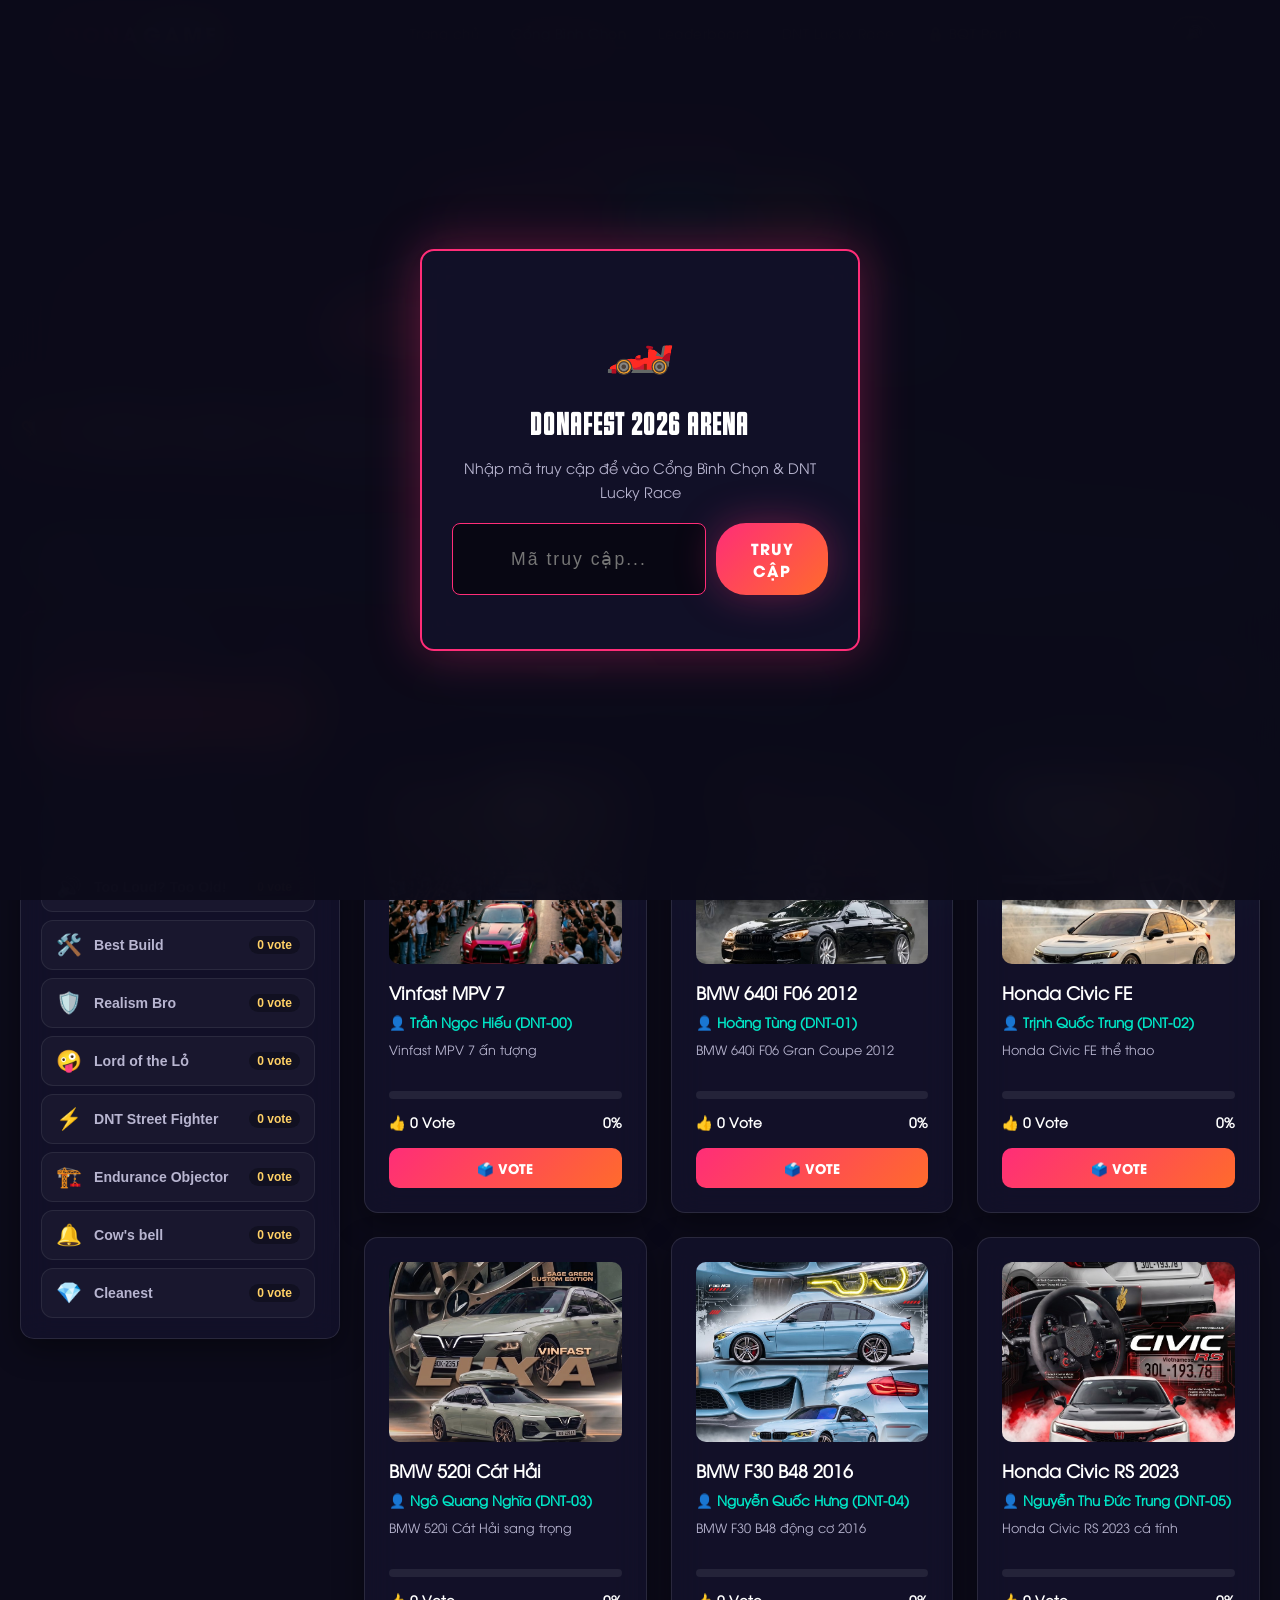
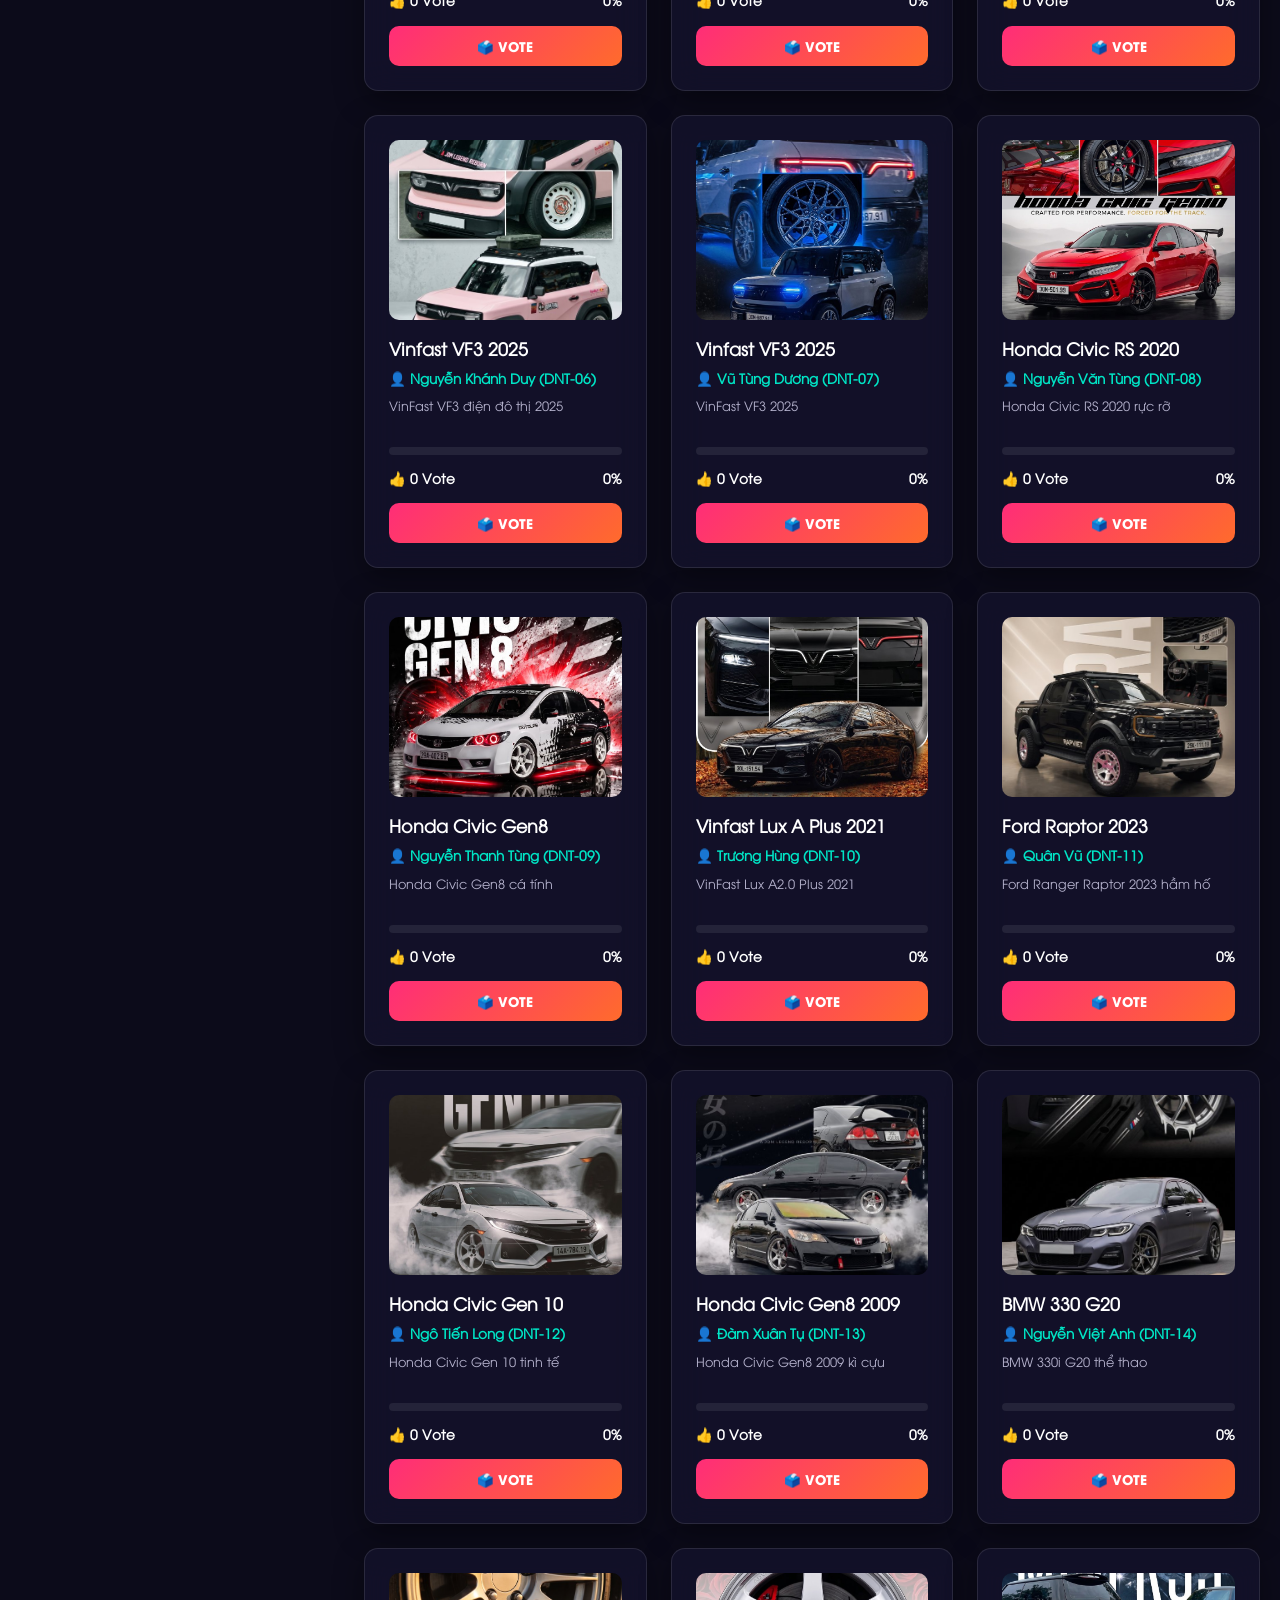
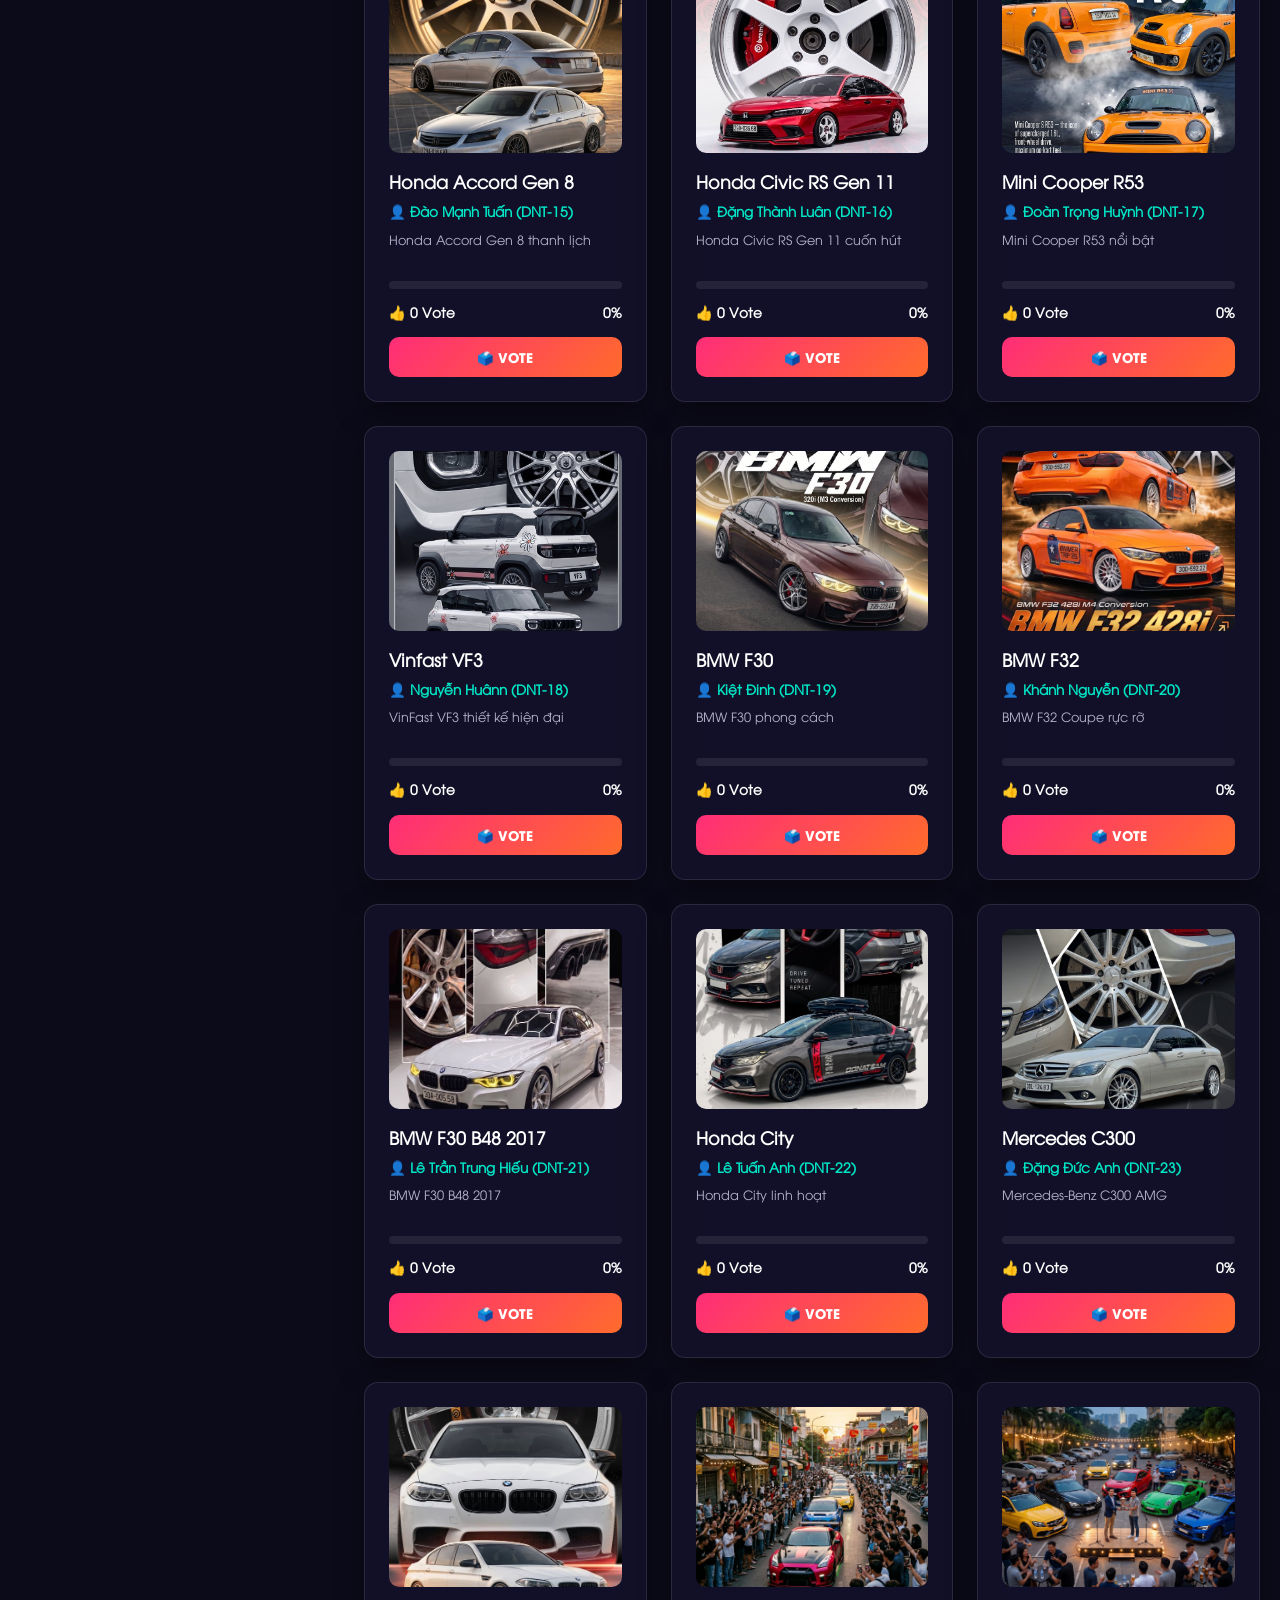
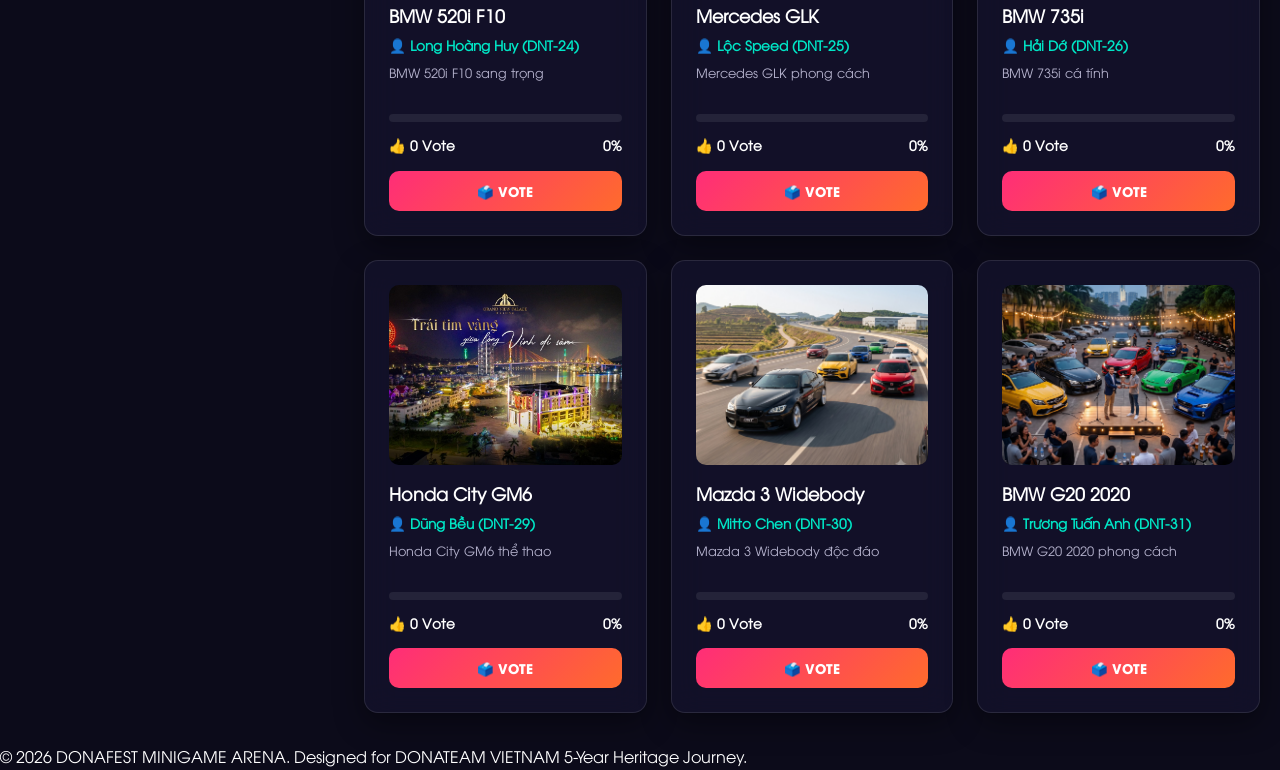
==== commit 0a9785e9: "Correct candidate plates and add Dũng Bều (DNT-29), Lộc Speed (DNT-25), Hải Dớ (DNT-26), Hiếu (DNT-0" ====
--- a/minigame.html
+++ b/minigame.html
@@ -290,7 +290,7 @@
                             </div>
                             <div class="form-group">
                                 <label for="quotaConsolation">🎁 Giải Khuyến Khích (Số xe):</label>
-                                <input type="number" id="quotaConsolation" min="1" max="27" value="5">
+                                <input type="number" id="quotaConsolation" min="1" max="30" value="5">
                             </div>
 
                             <button type="button" id="savePrizeQuotaBtn" class="btn btn-primary btn-block">💾 Lưu Cấu Hình Số Lượng Giải</button>
@@ -318,7 +318,7 @@
                 <div class="glass-card margin-top-20">
                     <h3>📥 XUẤT BÁO CÁO & SAO LƯU DỮ LIỆU</h3>
                     <div class="admin-actions-bar margin-bottom-10">
-                        <button type="button" id="adminResetDefaultCarsBtn" class="btn btn-sm btn-outline">🔄 Reset 27 Thí Sinh Gốc</button>
+                        <button type="button" id="adminResetDefaultCarsBtn" class="btn btn-sm btn-outline">🔄 Reset 30 Thí Sinh Gốc</button>
                         <button type="button" id="adminResetVotesBtn" class="btn btn-sm btn-danger">⚠️ Reset Lượt Vote</button>
                         <button type="button" id="adminResetRaceBtn" class="btn btn-sm btn-danger">⚠️ Reset Kết Quả DNT Lucky Race</button>
                     </div>
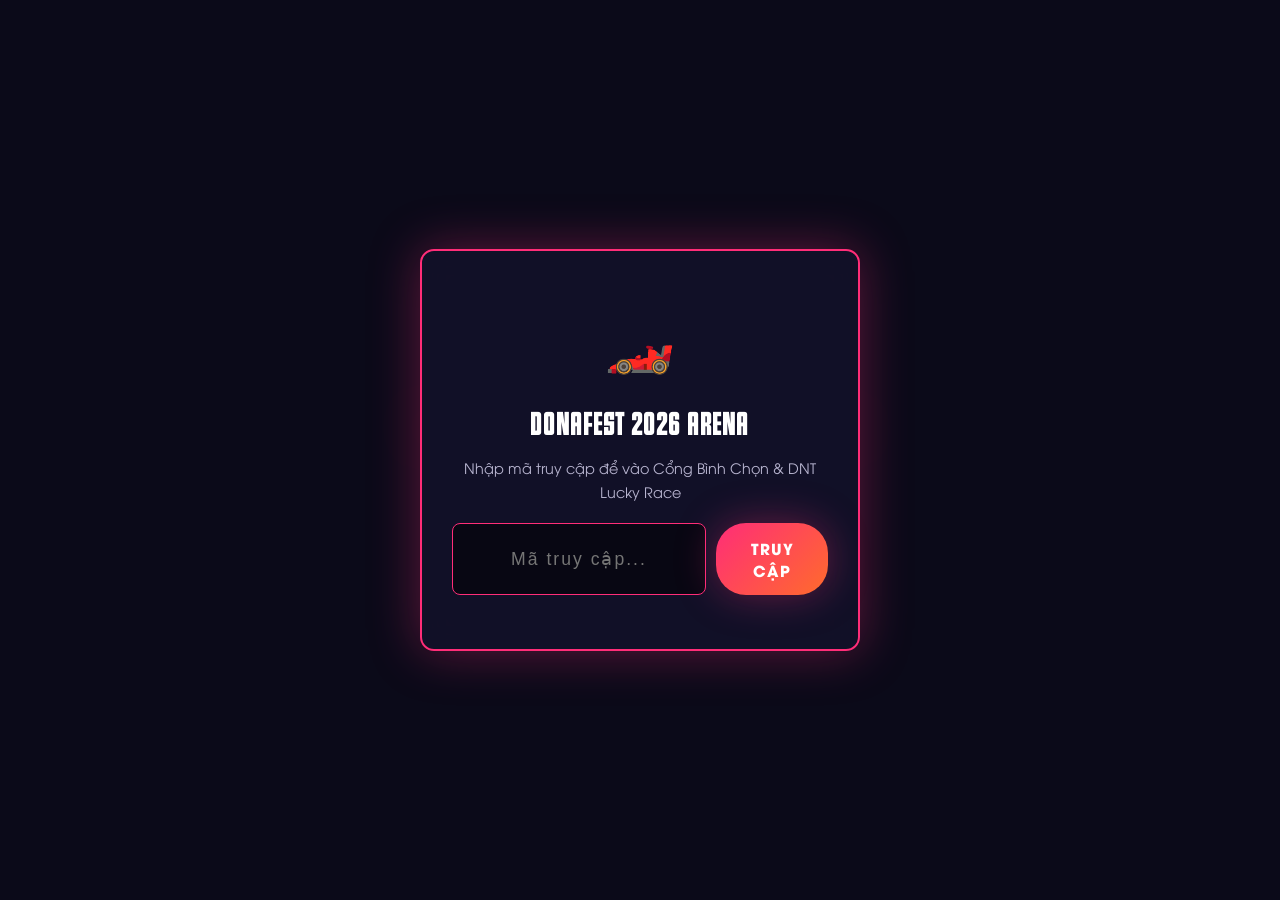
==== commit 86f75dfa: "Optimize Lucky Race: adaptive canvas for 30 cars, remove avatars from race winners, auto-advance sli" ====
--- a/minigame.html
+++ b/minigame.html
@@ -288,12 +288,18 @@
                                     <input type="number" id="quotaThird" min="1" max="10" value="3">
                                 </div>
                             </div>
-                            <div class="form-group">
-                                <label for="quotaConsolation">🎁 Giải Khuyến Khích (Số xe):</label>
-                                <input type="number" id="quotaConsolation" min="1" max="30" value="5">
+                            <div class="form-row">
+                                <div class="form-group">
+                                    <label for="quotaConsolation">🎁 Giải Khuyến Khích (Số xe):</label>
+                                    <input type="number" id="quotaConsolation" min="1" max="30" value="5">
+                                </div>
+                                <div class="form-group">
+                                    <label for="raceDurationSec">⏱️ Thời Gian Chạy Đua (Giây):</label>
+                                    <input type="number" id="raceDurationSec" min="3" max="60" value="5">
+                                </div>
                             </div>
 
-                            <button type="button" id="savePrizeQuotaBtn" class="btn btn-primary btn-block">💾 Lưu Cấu Hình Số Lượng Giải</button>
+                            <button type="button" id="savePrizeQuotaBtn" class="btn btn-primary btn-block">💾 Lưu Cấu Hình Cấu Hình Cuộc Đua</button>
                         </form>
                     </div>
 
--- a/minigame.css
+++ b/minigame.css
@@ -685,6 +685,7 @@
     background-size: cover;
     background-position: center;
     background-repeat: no-repeat;
+    background-attachment: fixed;
     z-index: 10000000 !important;
     display: flex !important;
     flex-direction: column;
@@ -696,13 +697,15 @@
 
 .presentation-stage-overlay::before {
     content: '';
-    position: absolute;
-    inset: 0;
-    background: radial-gradient(circle at 50% 50%, rgba(6, 5, 14, 0.75) 0%, rgba(6, 5, 14, 0.95) 100%),
-                linear-gradient(180deg, rgba(12, 11, 26, 0.8) 0%, rgba(6, 5, 14, 0.95) 100%);
-    backdrop-filter: blur(14px);
-    -webkit-backdrop-filter: blur(14px);
+    position: fixed;
+    top: 0; left: 0; right: 0; bottom: 0;
+    width: 100vw; height: 100vh;
+    background: radial-gradient(circle at 50% 50%, rgba(6, 5, 14, 0.85) 0%, rgba(6, 5, 14, 0.98) 100%),
+                linear-gradient(180deg, rgba(12, 11, 26, 0.9) 0%, rgba(6, 5, 14, 0.98) 100%);
+    backdrop-filter: blur(16px);
+    -webkit-backdrop-filter: blur(16px);
     z-index: 1;
+    pointer-events: none;
 }
 
 .stage-controls-nav-bar,
@@ -895,10 +898,131 @@
 
 .hero-winners-list-grid {
     display: grid;
-    grid-template-columns: repeat(auto-fit, minmax(220px, 1fr));
+    grid-template-columns: repeat(auto-fit, minmax(200px, 1fr));
     gap: 16px;
     width: 100%;
+    max-height: 52vh;
+    overflow-y: auto;
+    padding-right: 6px;
     margin: 16px 0;
+}
+
+/* Grand Summary Showcase Grid (5 Panels) */
+.race-grand-showcase-grid {
+    display: grid;
+    grid-template-columns: repeat(auto-fit, minmax(220px, 1fr));
+    gap: 14px;
+    width: 100%;
+    max-height: 56vh;
+    overflow-y: auto;
+    padding: 8px;
+    box-sizing: border-box;
+}
+
+.prize-panel-card {
+    background: rgba(12, 11, 26, 0.85);
+    border: 1px solid rgba(255, 255, 255, 0.15);
+    border-radius: 14px;
+    padding: 12px;
+    display: flex;
+    flex-direction: column;
+    box-shadow: 0 0 20px rgba(0, 0, 0, 0.5);
+}
+
+.prize-panel-card.special { border-color: var(--gold); box-shadow: 0 0 20px rgba(255, 209, 102, 0.3); }
+.prize-panel-card.first { border-color: #ffd700; }
+.prize-panel-card.second { border-color: #c0c0c0; }
+.prize-panel-card.third { border-color: #cd7f32; }
+.prize-panel-card.consolation { border-color: var(--teal); }
+
+.prize-panel-header {
+    display: flex;
+    align-items: center;
+    justify-content: space-between;
+    font-weight: 800;
+    font-size: 0.95rem;
+    color: #fff;
+    padding-bottom: 8px;
+    border-bottom: 1px solid rgba(255, 255, 255, 0.1);
+    margin-bottom: 10px;
+}
+
+.panel-winners-list {
+    display: flex;
+    flex-direction: column;
+    gap: 8px;
+    max-height: 240px;
+    overflow-y: auto;
+    padding-right: 4px;
+}
+
+.panel-winner-item {
+    display: flex;
+    align-items: center;
+    gap: 10px;
+    background: rgba(255, 255, 255, 0.05);
+    padding: 8px;
+    border-radius: 8px;
+    border: 1px solid rgba(255, 255, 255, 0.08);
+}
+
+.panel-winner-avatar {
+    width: 44px;
+    height: 44px;
+    border-radius: 8px;
+    object-fit: cover;
+    border: 1px solid var(--teal);
+}
+
+.panel-winner-info {
+    text-align: left;
+    overflow: hidden;
+}
+
+.panel-winner-name {
+    font-weight: 800;
+    font-size: 0.85rem;
+    color: #fff;
+    white-space: nowrap;
+    overflow: hidden;
+    text-overflow: ellipsis;
+}
+
+.panel-winner-model {
+    font-size: 0.75rem;
+    color: var(--teal);
+    font-weight: 700;
+}
+
+.panel-winner-plate {
+    font-size: 0.7rem;
+    color: var(--text-secondary);
+}
+
+/* Custom Neon Scrollbar for Stage Content */
+.presentation-stage-overlay::-webkit-scrollbar,
+.hero-winners-list-grid::-webkit-scrollbar,
+.race-grand-showcase-grid::-webkit-scrollbar,
+.panel-winners-list::-webkit-scrollbar {
+    width: 6px;
+    height: 6px;
+}
+
+.presentation-stage-overlay::-webkit-scrollbar-track,
+.hero-winners-list-grid::-webkit-scrollbar-track,
+.race-grand-showcase-grid::-webkit-scrollbar-track,
+.panel-winners-list::-webkit-scrollbar-track {
+    background: rgba(255, 255, 255, 0.05);
+    border-radius: 10px;
+}
+
+.presentation-stage-overlay::-webkit-scrollbar-thumb,
+.hero-winners-list-grid::-webkit-scrollbar-thumb,
+.race-grand-showcase-grid::-webkit-scrollbar-thumb,
+.panel-winners-list::-webkit-scrollbar-thumb {
+    background: var(--gradient-gta);
+    border-radius: 10px;
+    box-shadow: 0 0 10px var(--pink-glow);
 }
 
 .stage-race-container {
@@ -947,12 +1071,21 @@
 
 .stage-canvas-wrapper {
     width: 100%;
-    max-height: 580px;
-    overflow-y: auto;
+    height: calc(100vh - 200px);
+    max-height: 750px;
+    min-height: 420px;
+    overflow: hidden;
     border-radius: 12px;
     border: 2px solid var(--teal);
     box-shadow: 0 0 40px rgba(0, 229, 198, 0.3);
     background: #06050e;
+    position: relative;
+}
+
+#raceCanvas {
+    width: 100%;
+    height: 100%;
+    display: block;
 }
 
 /* Leaderboard Admin Toggles Switcher */
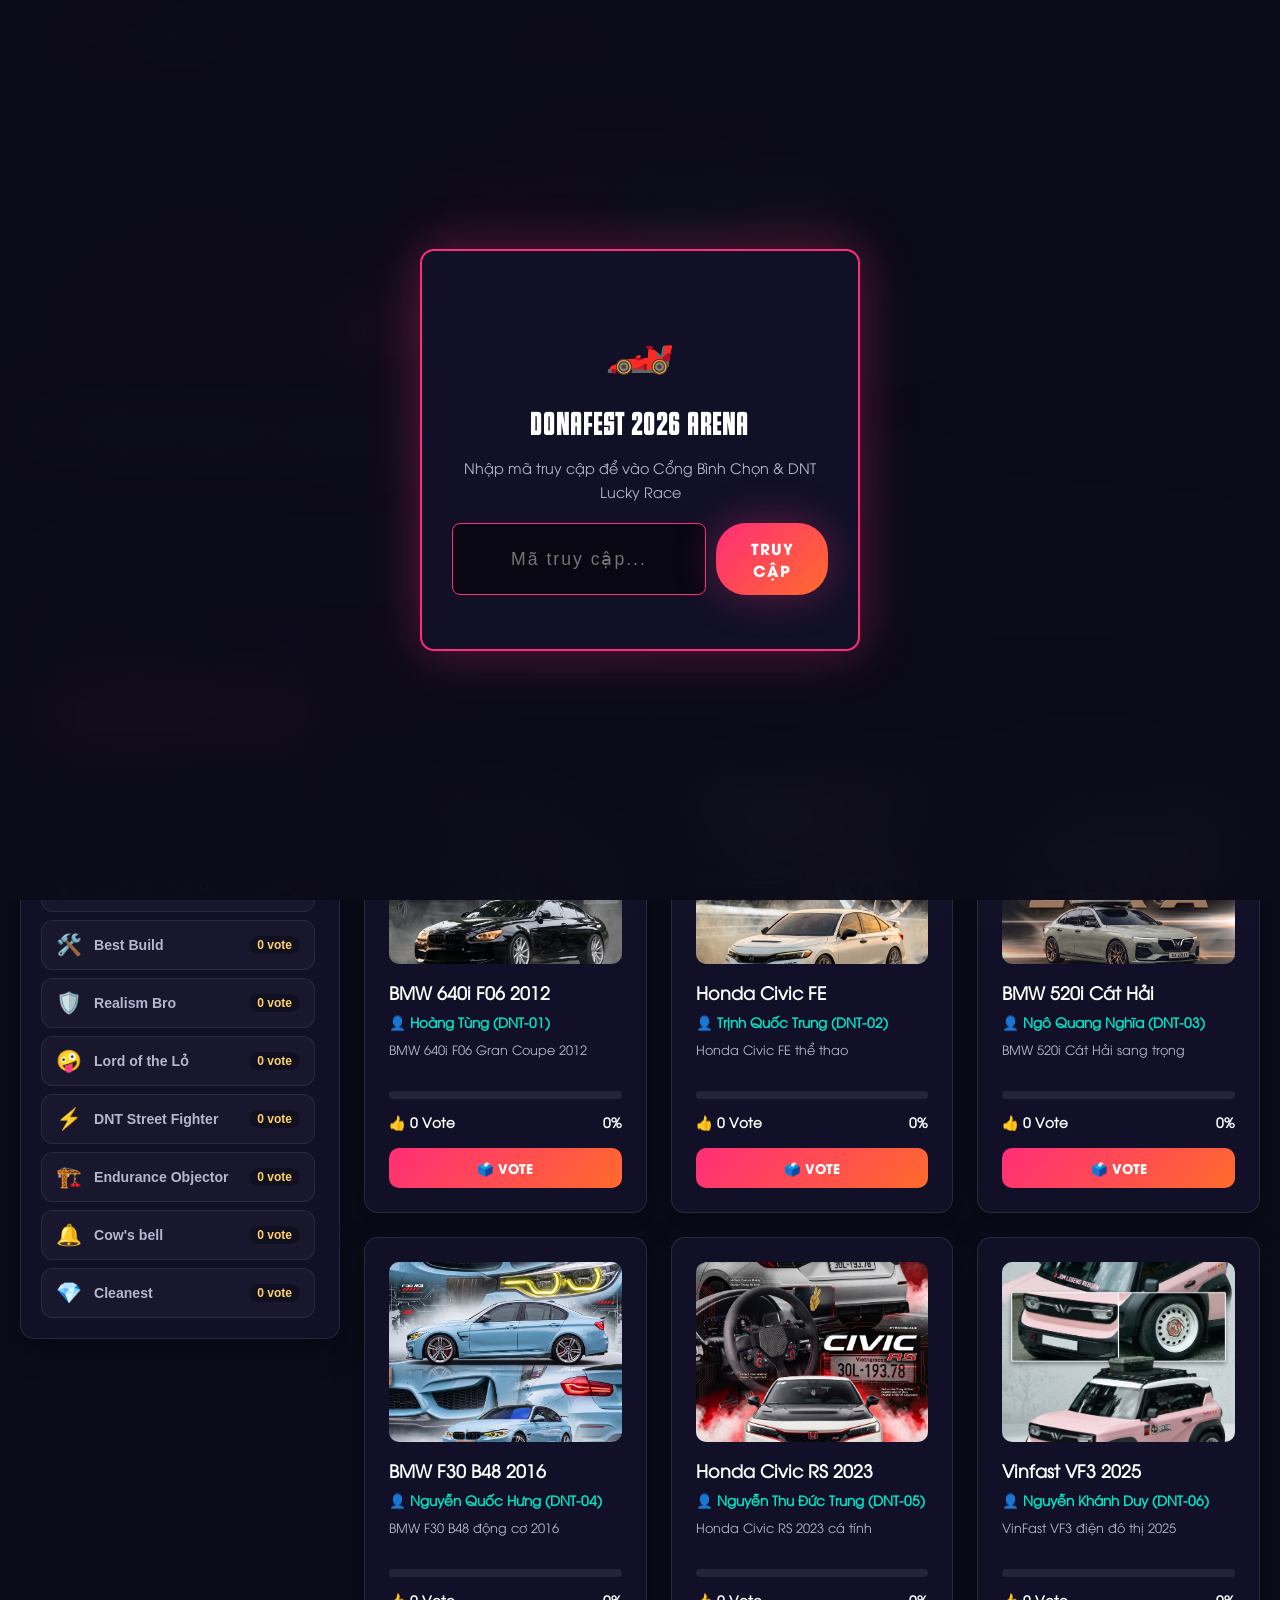
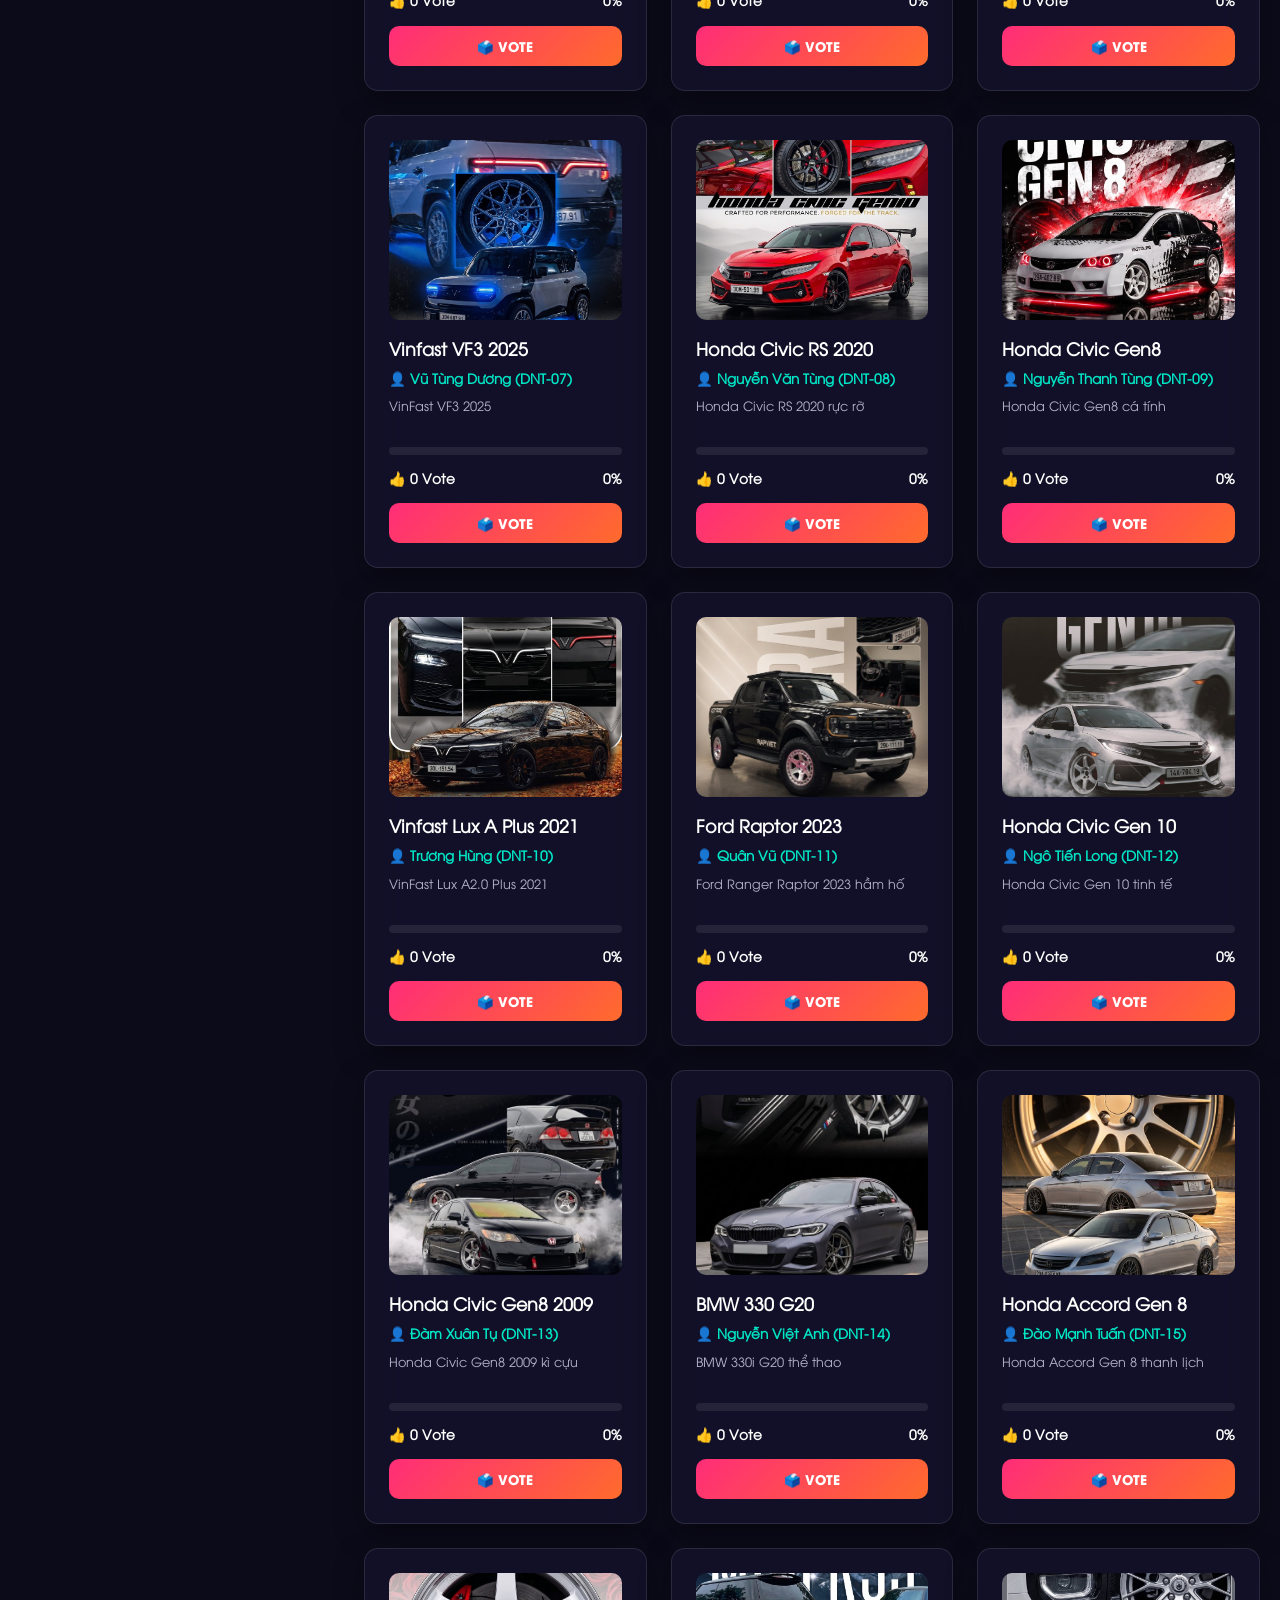
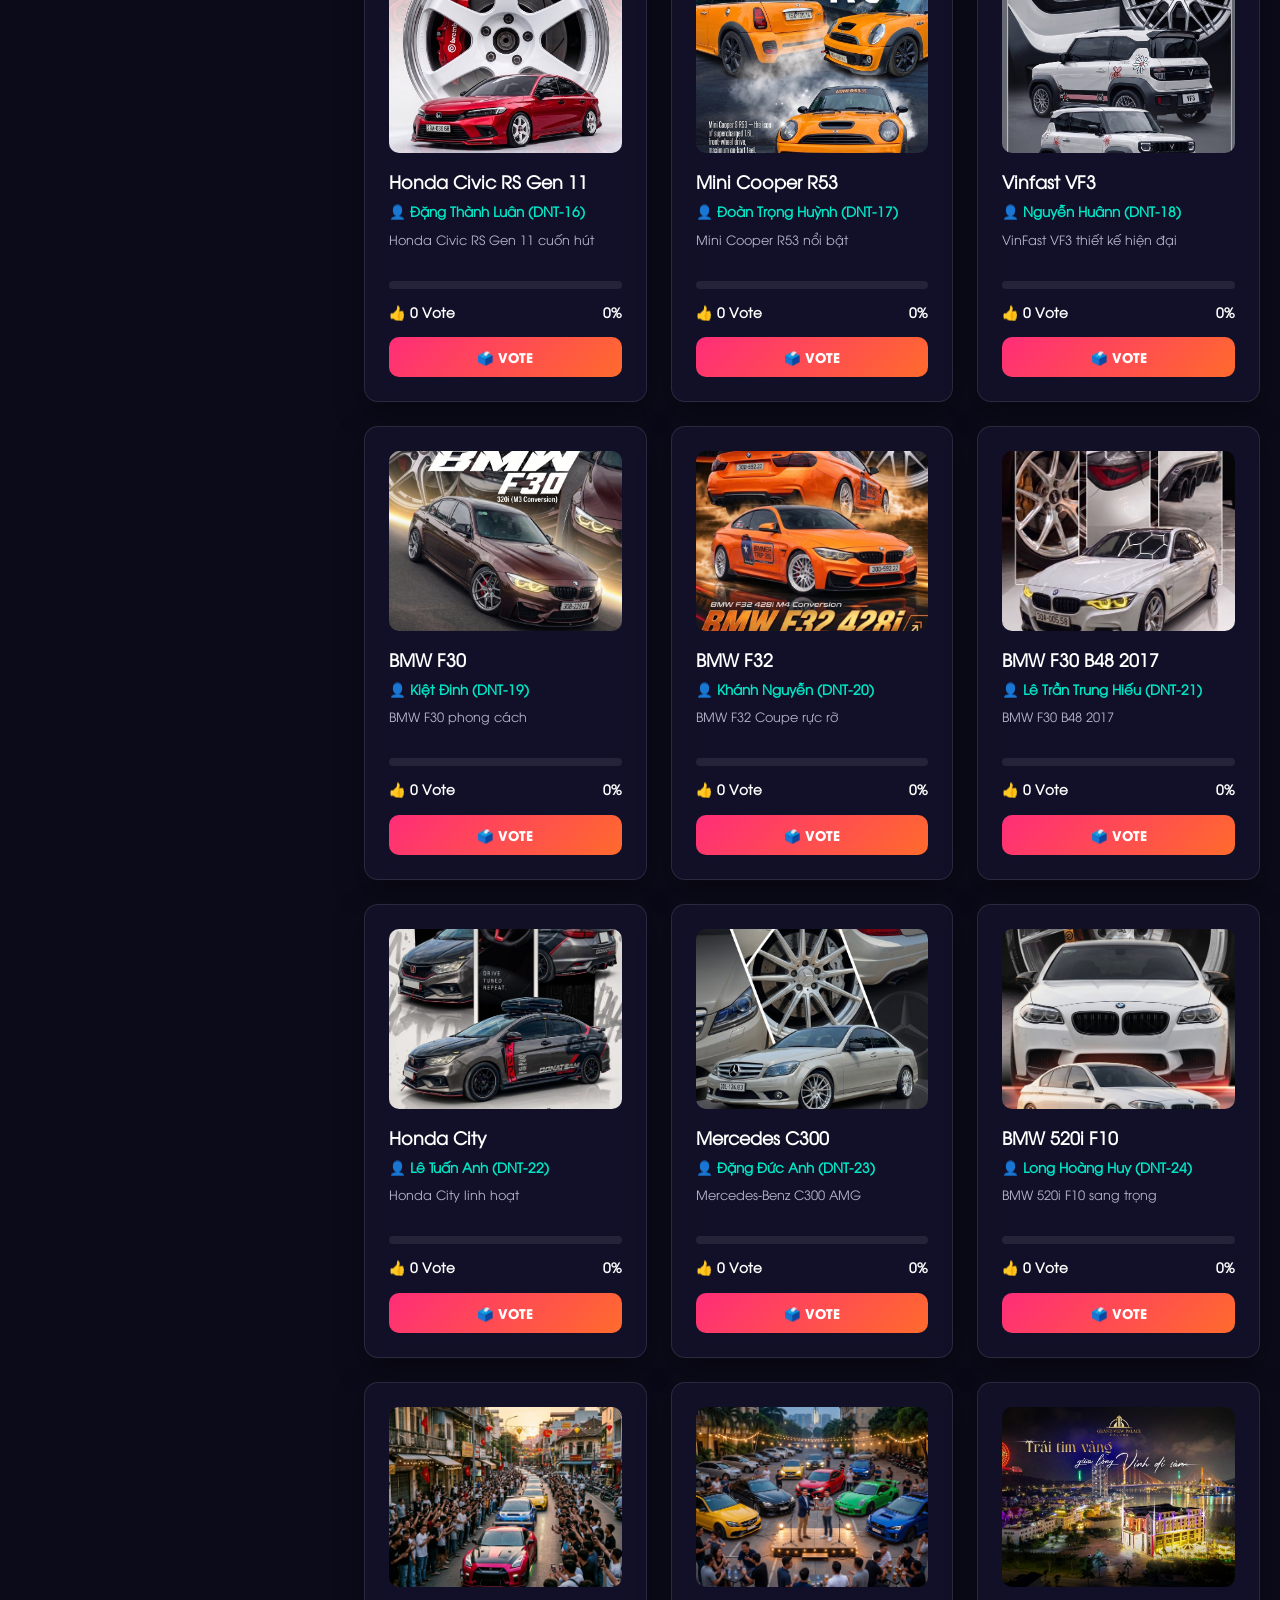
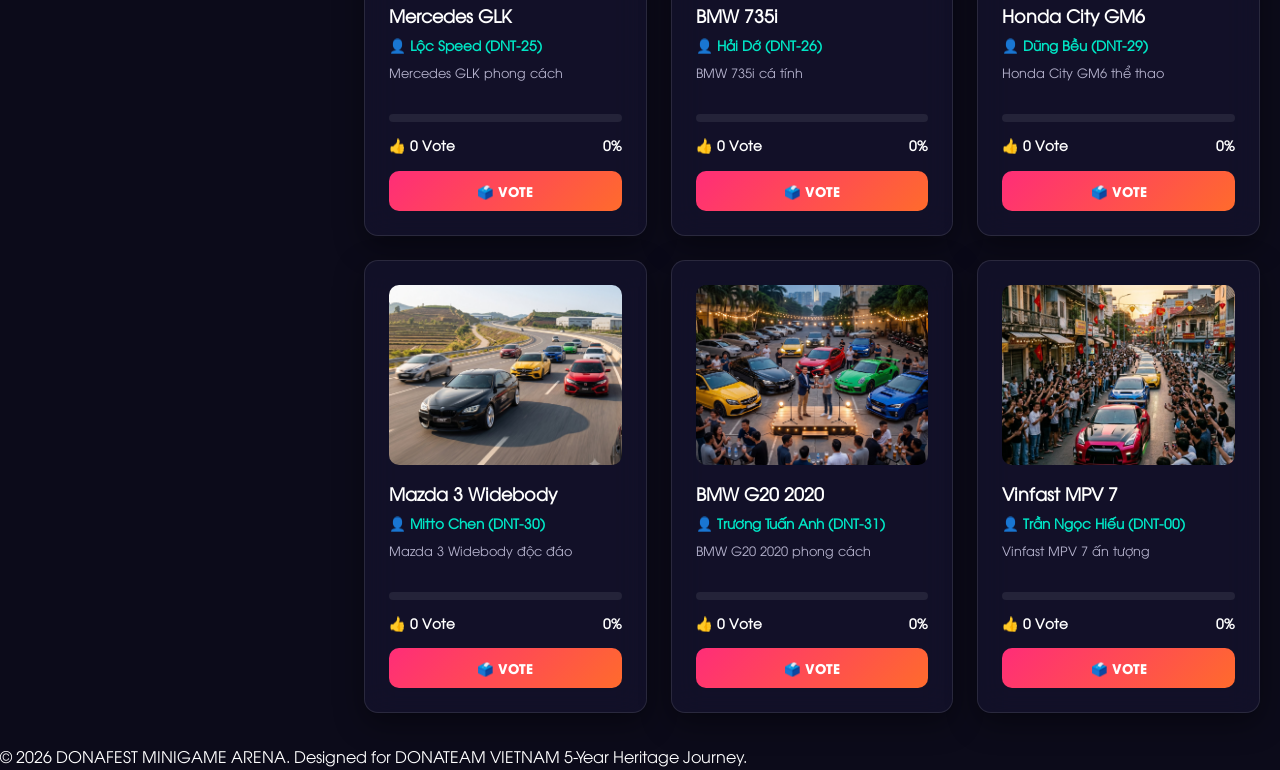
==== commit bba341b3: "Re-apply: 30-car roster, presentation fixes, lucky race UI, body scroll lock" ====
--- a/minigame.html
+++ b/minigame.html
@@ -288,18 +288,12 @@
                                     <input type="number" id="quotaThird" min="1" max="10" value="3">
                                 </div>
                             </div>
-                            <div class="form-row">
-                                <div class="form-group">
-                                    <label for="quotaConsolation">🎁 Giải Khuyến Khích (Số xe):</label>
-                                    <input type="number" id="quotaConsolation" min="1" max="30" value="5">
-                                </div>
-                                <div class="form-group">
-                                    <label for="raceDurationSec">⏱️ Thời Gian Chạy Đua (Giây):</label>
-                                    <input type="number" id="raceDurationSec" min="3" max="60" value="5">
-                                </div>
+                            <div class="form-group">
+                                <label for="quotaConsolation">🎁 Giải Khuyến Khích (Số xe):</label>
+                                <input type="number" id="quotaConsolation" min="1" max="30" value="5">
                             </div>
 
-                            <button type="button" id="savePrizeQuotaBtn" class="btn btn-primary btn-block">💾 Lưu Cấu Hình Cấu Hình Cuộc Đua</button>
+                            <button type="button" id="savePrizeQuotaBtn" class="btn btn-primary btn-block">💾 Lưu Cấu Hình Số Lượng Giải</button>
                         </form>
                     </div>
 
--- a/minigame.css
+++ b/minigame.css
@@ -1071,21 +1071,12 @@
 
 .stage-canvas-wrapper {
     width: 100%;
-    height: calc(100vh - 200px);
-    max-height: 750px;
-    min-height: 420px;
-    overflow: hidden;
+    max-height: 580px;
+    overflow-y: auto;
     border-radius: 12px;
     border: 2px solid var(--teal);
     box-shadow: 0 0 40px rgba(0, 229, 198, 0.3);
     background: #06050e;
-    position: relative;
-}
-
-#raceCanvas {
-    width: 100%;
-    height: 100%;
-    display: block;
 }
 
 /* Leaderboard Admin Toggles Switcher */
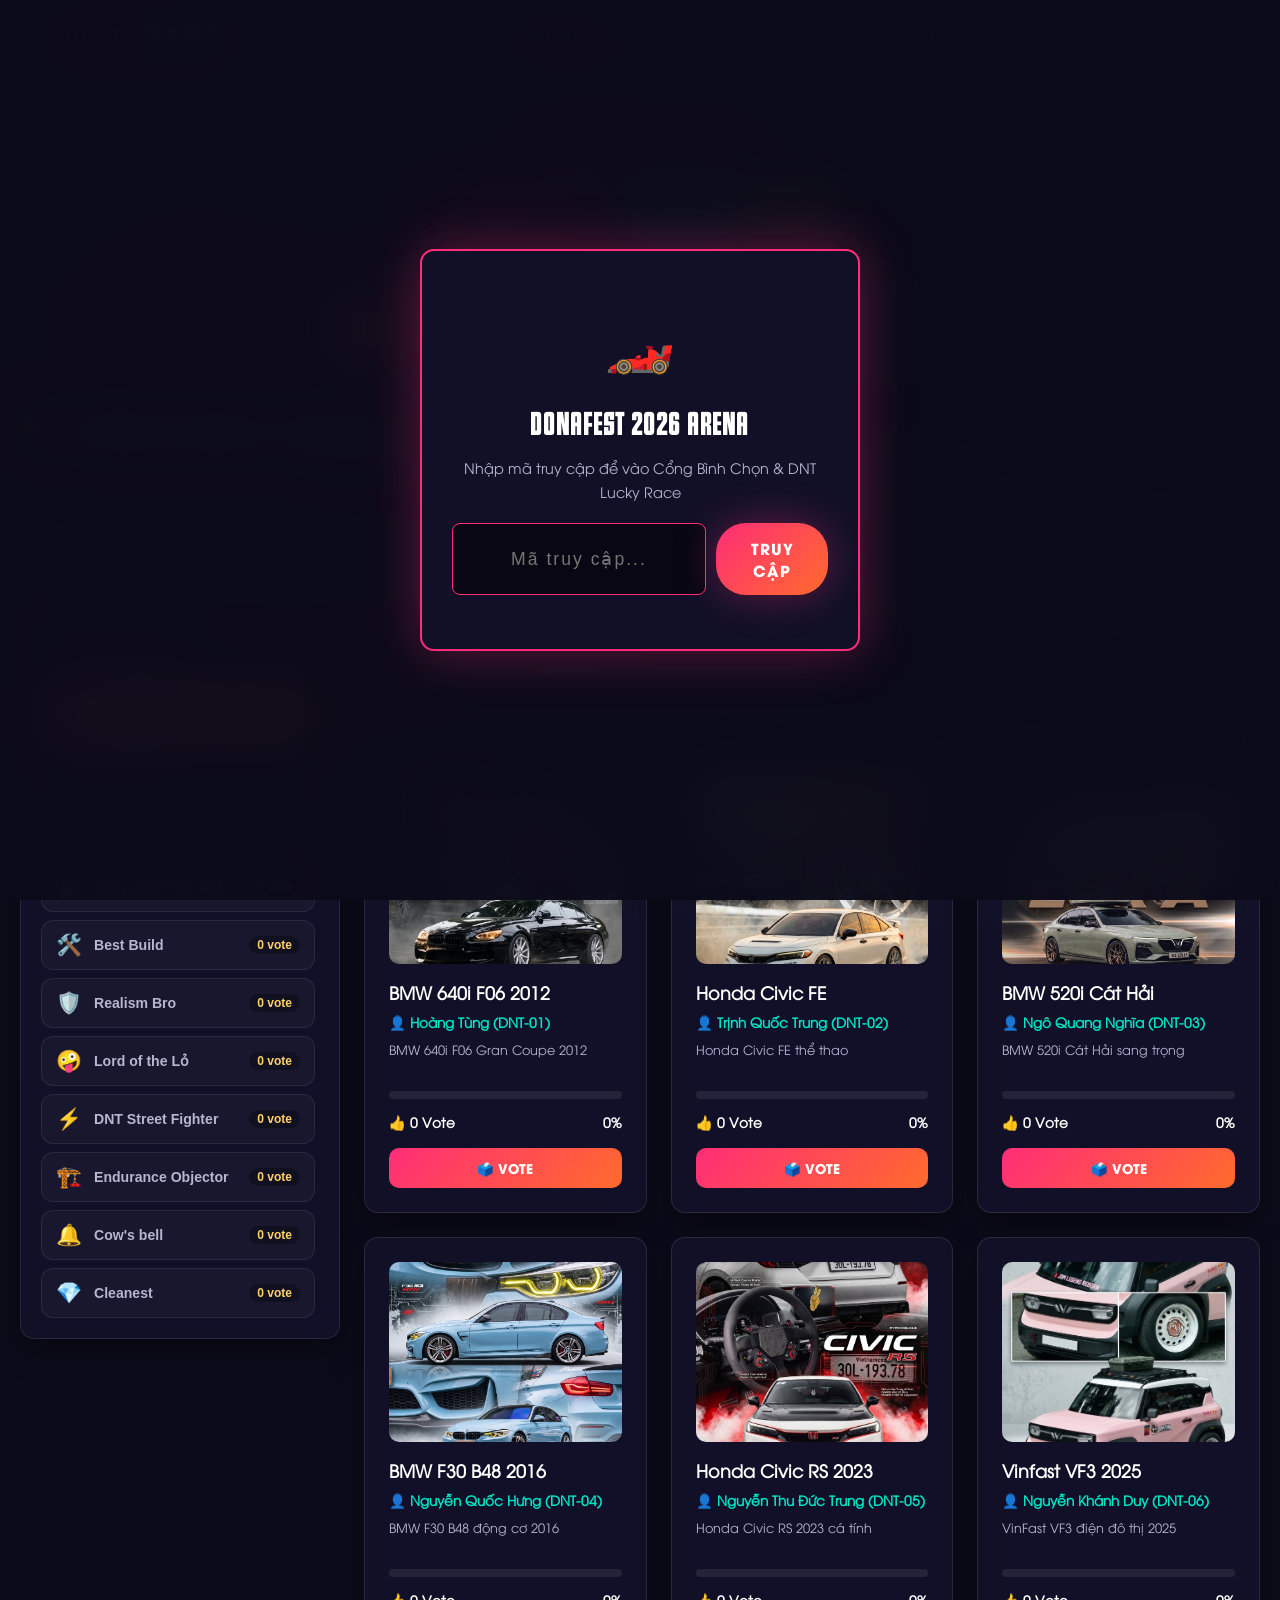
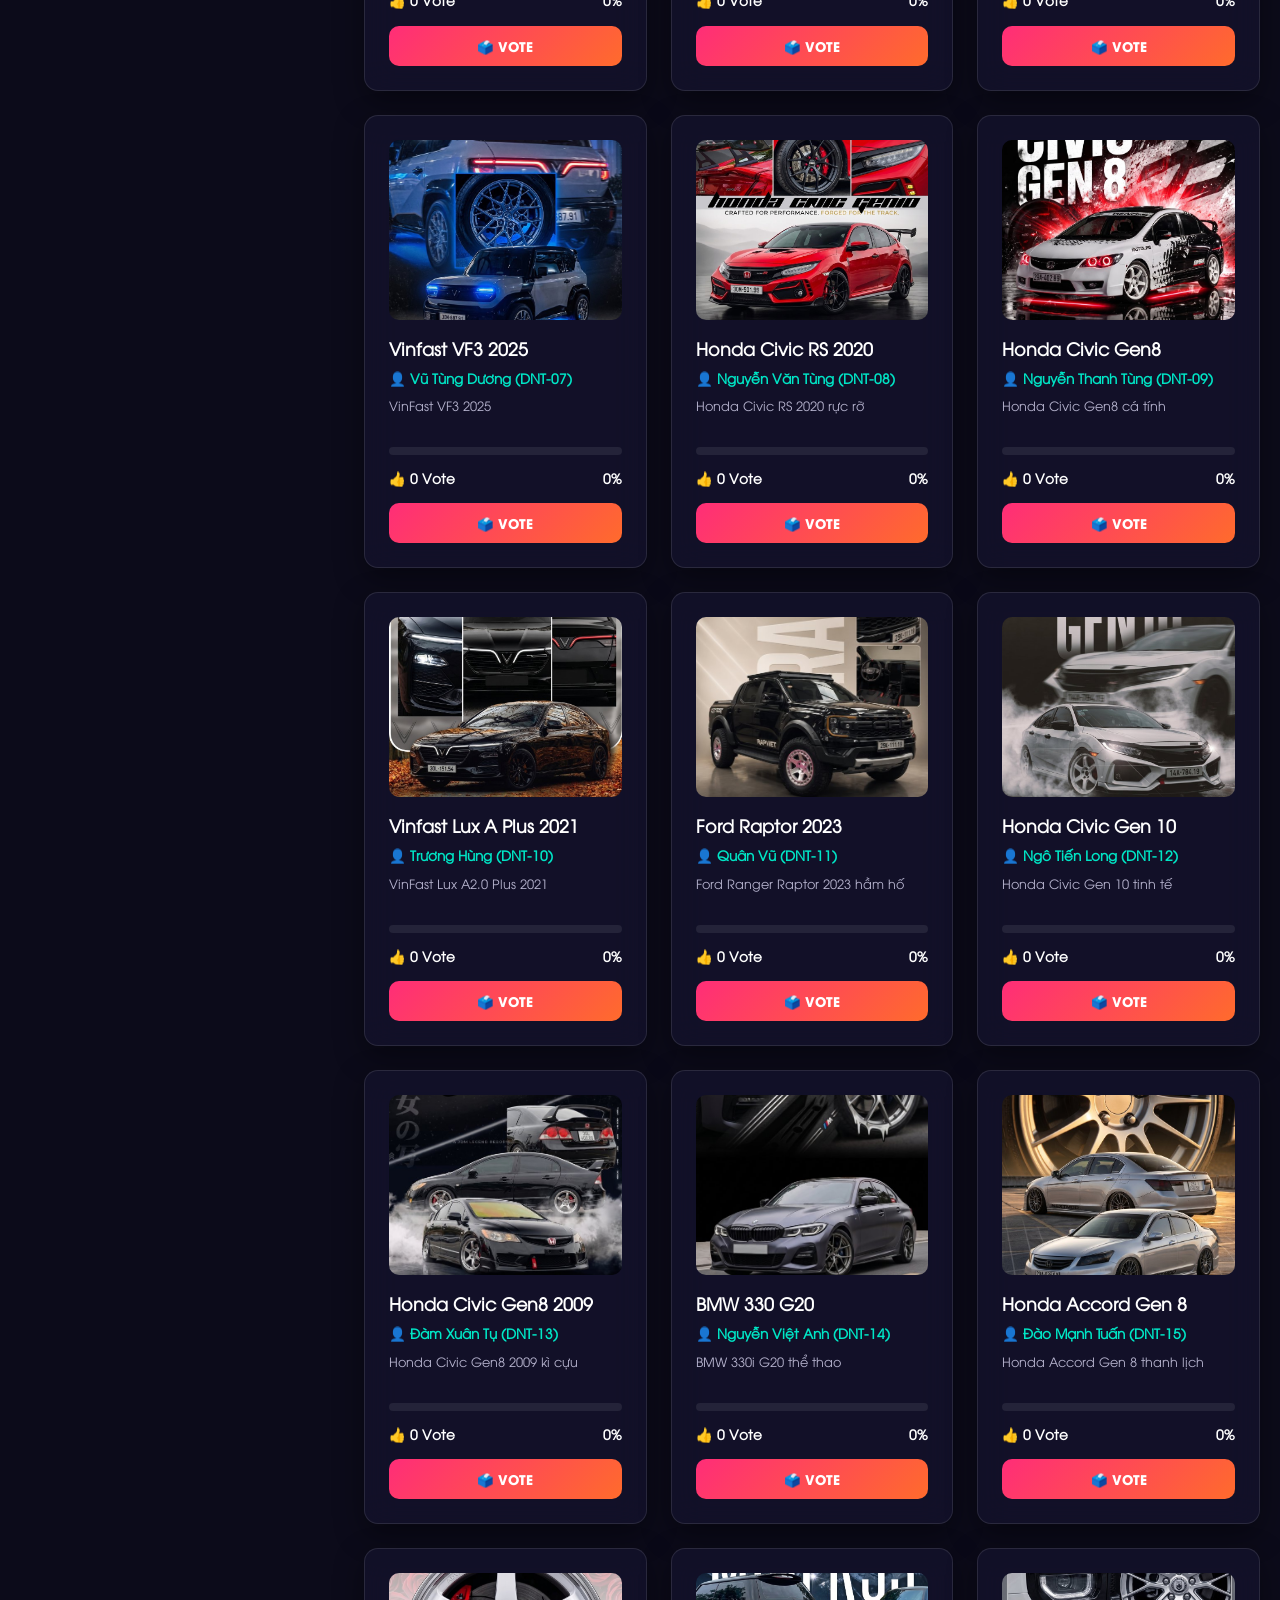
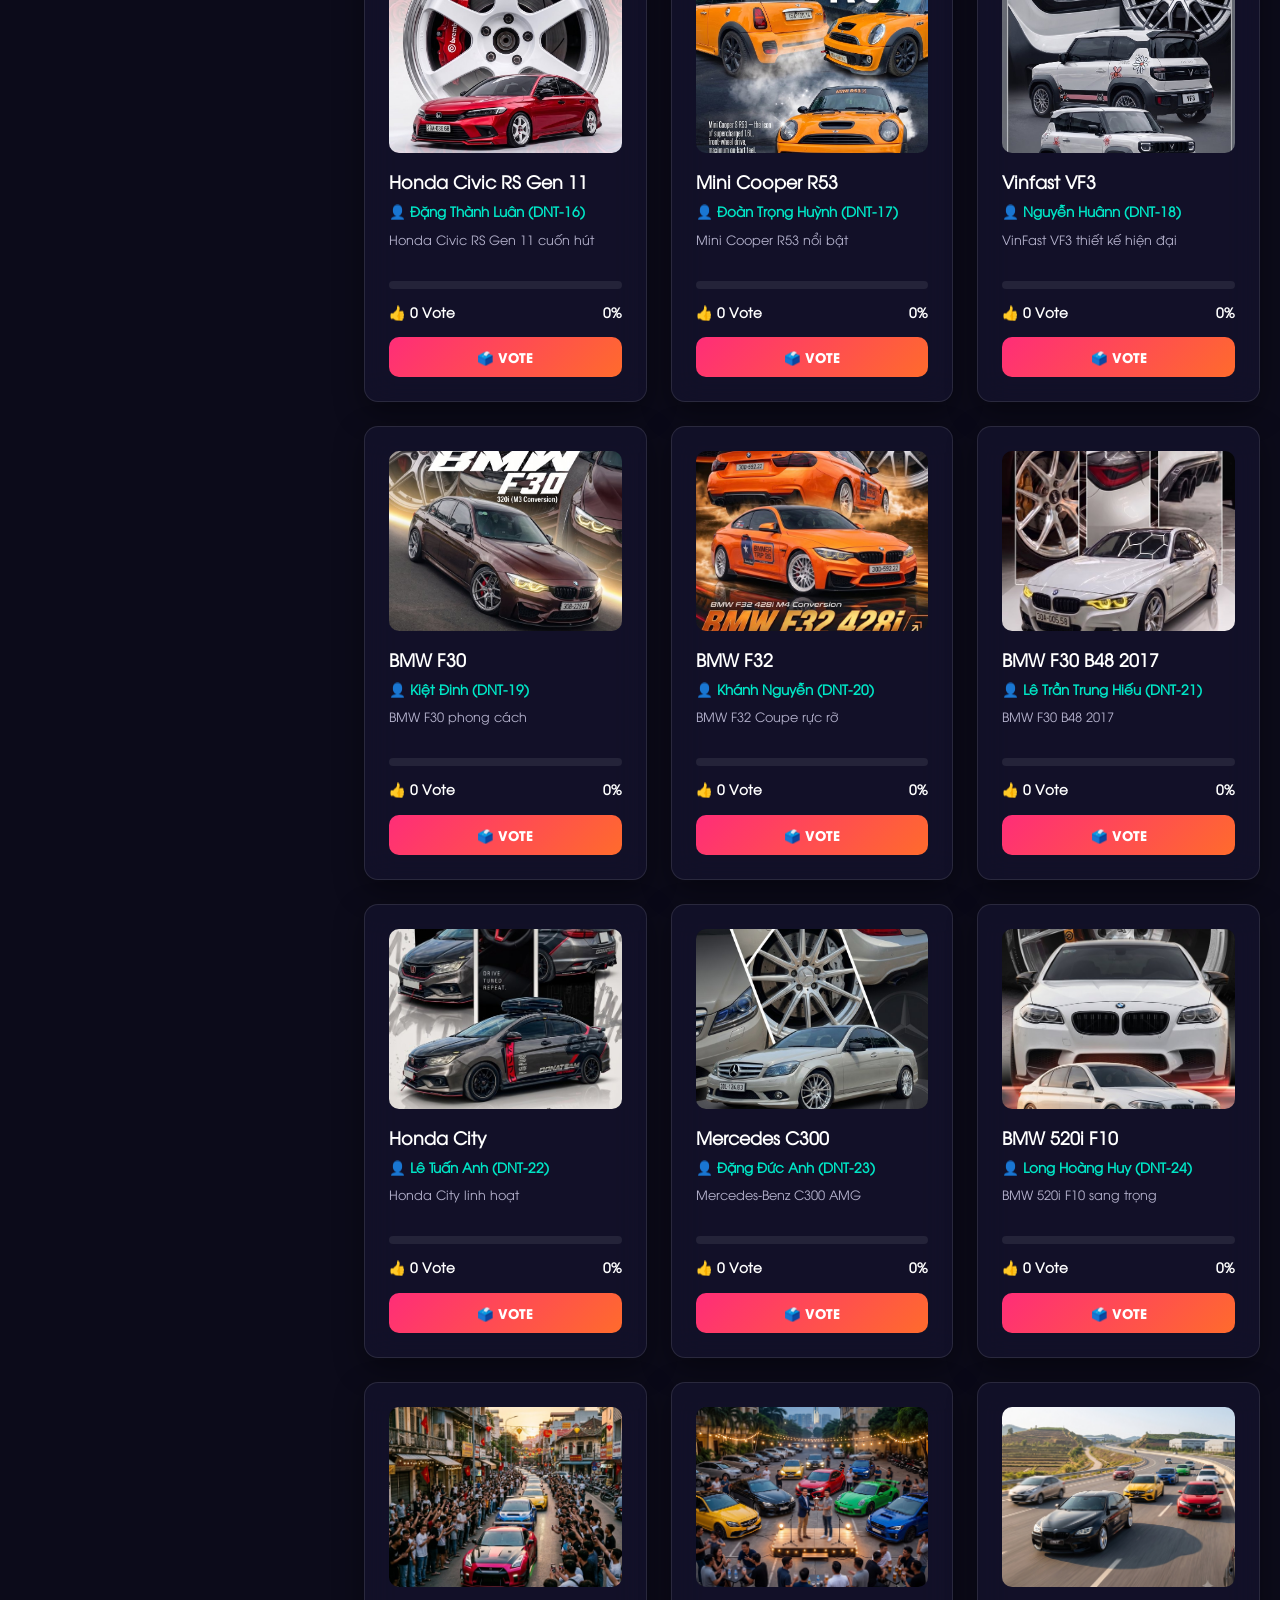
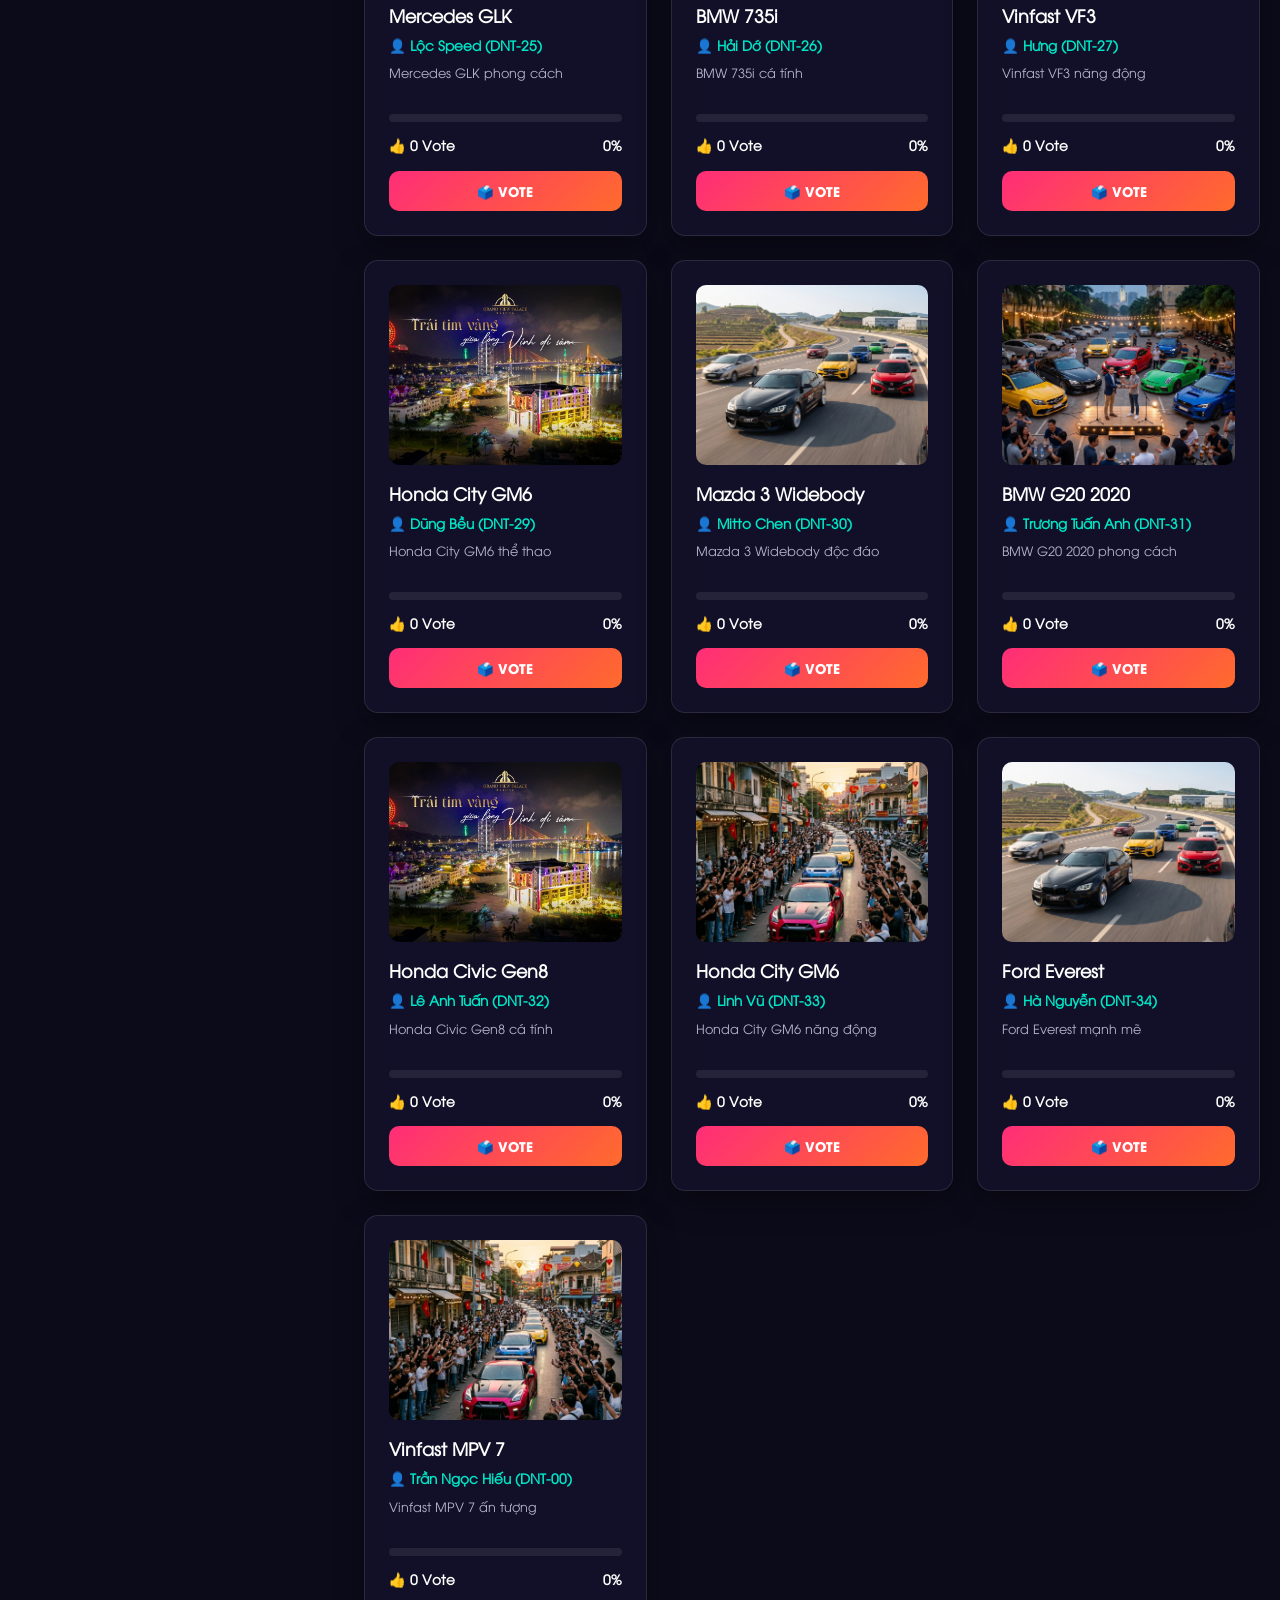
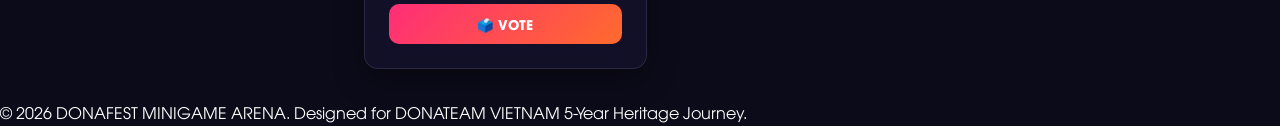
==== commit 670e6075: "Feature: Dynamic Lucky Race prizes - add/remove/reorder, replaces hardcoded 5-prize system" ====
--- a/minigame.html
+++ b/minigame.html
@@ -264,37 +264,19 @@
                         </div>
                     </div>
 
-                    <!-- Panel 5: Prize Quotas Config -->
-                    <div class="glass-card">
-                        <h3>🎁 SỐ LƯỢNG GIẢI DNT LUCKY RACE</h3>
-                        <form id="adminPrizeQuotaForm" class="admin-form" onsubmit="return false;">
-                            <div class="form-row">
-                                <div class="form-group">
-                                    <label for="quotaSpecial">🏆 Giải Đặc Biệt (Số xe):</label>
-                                    <input type="number" id="quotaSpecial" min="1" max="10" value="1">
-                                </div>
-                                <div class="form-group">
-                                    <label for="quotaFirst">🥇 Giải Nhất (Số xe):</label>
-                                    <input type="number" id="quotaFirst" min="1" max="10" value="1">
-                                </div>
-                            </div>
-                            <div class="form-row">
-                                <div class="form-group">
-                                    <label for="quotaSecond">🥈 Giải Nhì (Số xe):</label>
-                                    <input type="number" id="quotaSecond" min="1" max="10" value="2">
-                                </div>
-                                <div class="form-group">
-                                    <label for="quotaThird">🥉 Giải Ba (Số xe):</label>
-                                    <input type="number" id="quotaThird" min="1" max="10" value="3">
-                                </div>
-                            </div>
-                            <div class="form-group">
-                                <label for="quotaConsolation">🎁 Giải Khuyến Khích (Số xe):</label>
-                                <input type="number" id="quotaConsolation" min="1" max="30" value="5">
-                            </div>
-
-                            <button type="button" id="savePrizeQuotaBtn" class="btn btn-primary btn-block">💾 Lưu Cấu Hình Số Lượng Giải</button>
-                        </form>
+                    <!-- Panel 5: Dynamic Race Prize Config -->
+                    <div class="glass-card">
+                        <h3>🏎️ CẤU HÌNH GIẢI DNT LUCKY RACE</h3>
+                        <p class="card-sub-hint">Thêm/bớt giải, đặt tên & số xe thắng:</p>
+                        <div id="racePrizesOrderList" class="awards-config-list margin-top-10">
+                            <!-- JS Generated -->
+                        </div>
+                        <button type="button" id="adminAddRacePrizeBtn" class="btn btn-outline btn-block margin-top-10">
+                            ➕ Thêm Giải Mới
+                        </button>
+                        <button type="button" id="saveRacePrizesBtn" class="btn btn-primary btn-block margin-top-10">
+                            💾 Lưu & Đồng Bộ Cloud
+                        </button>
                     </div>
 
                     <!-- Panel 6: Dynamic Awards Config -->
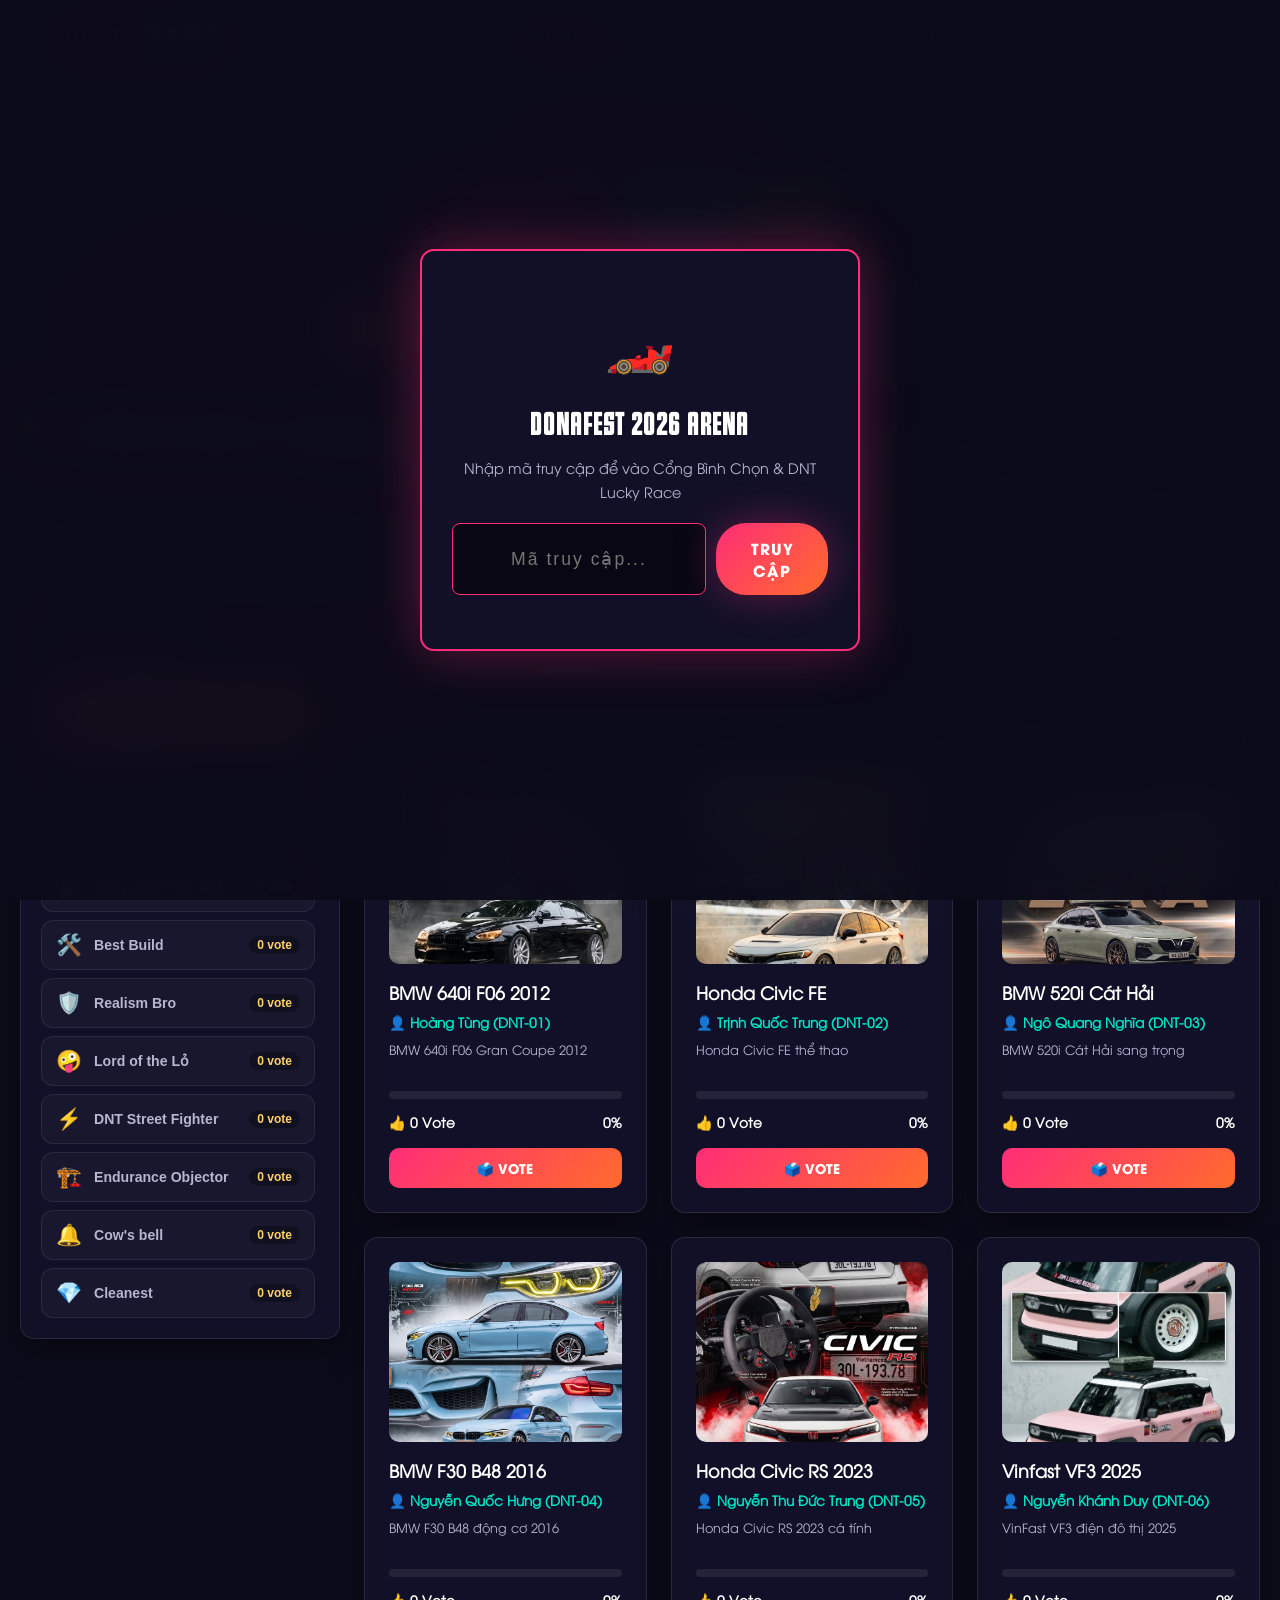
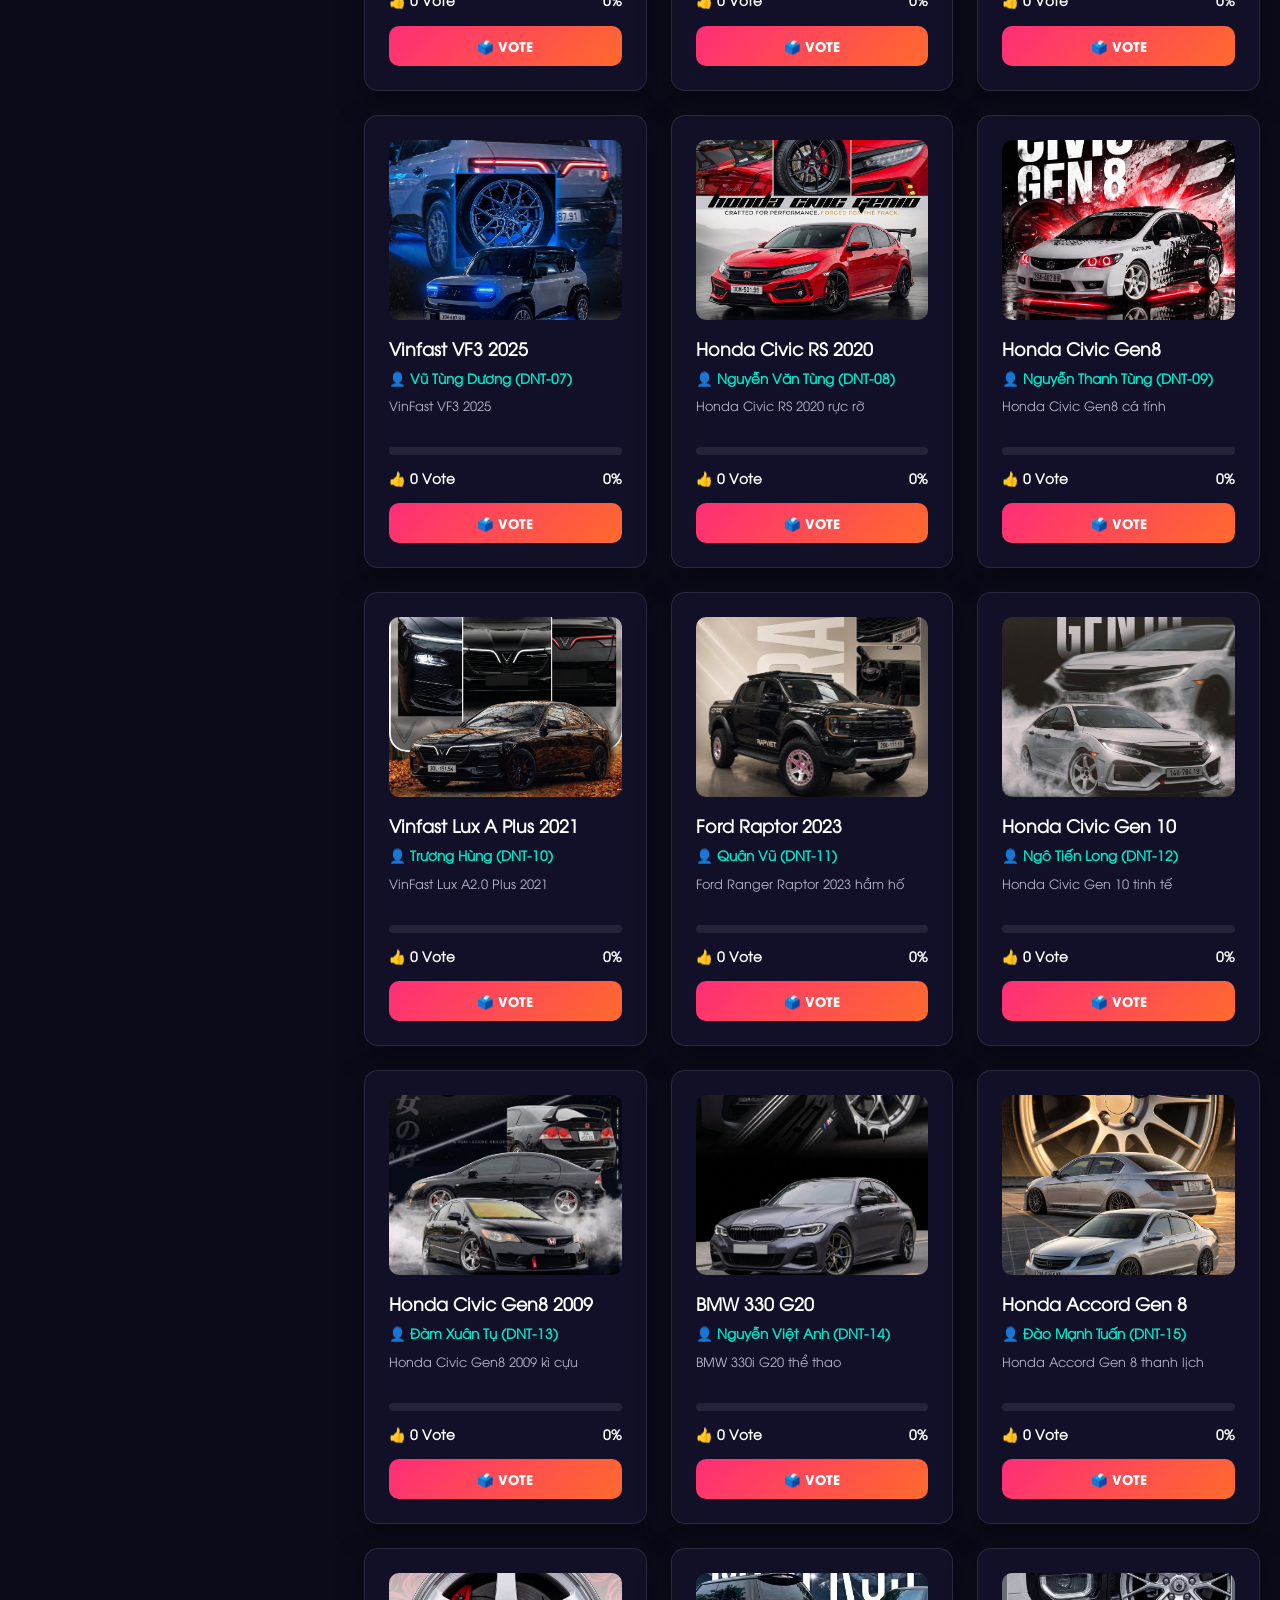
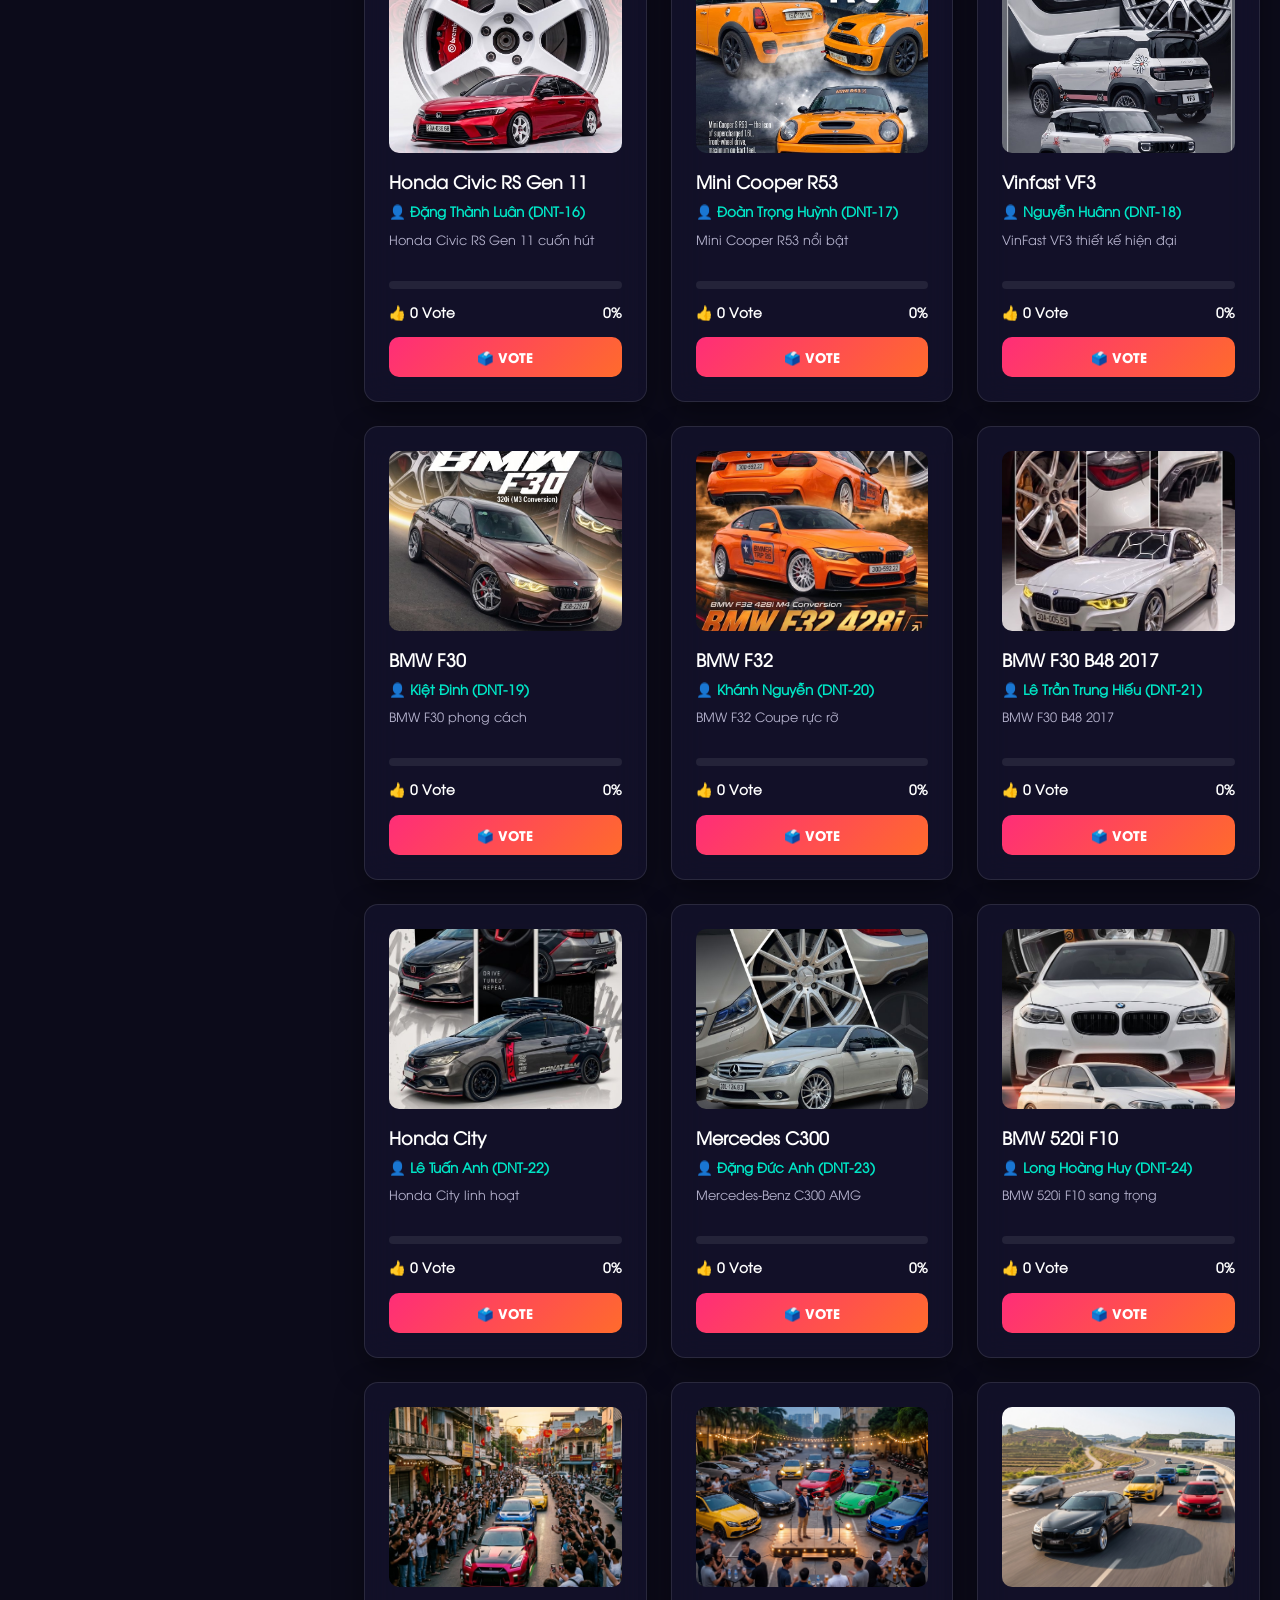
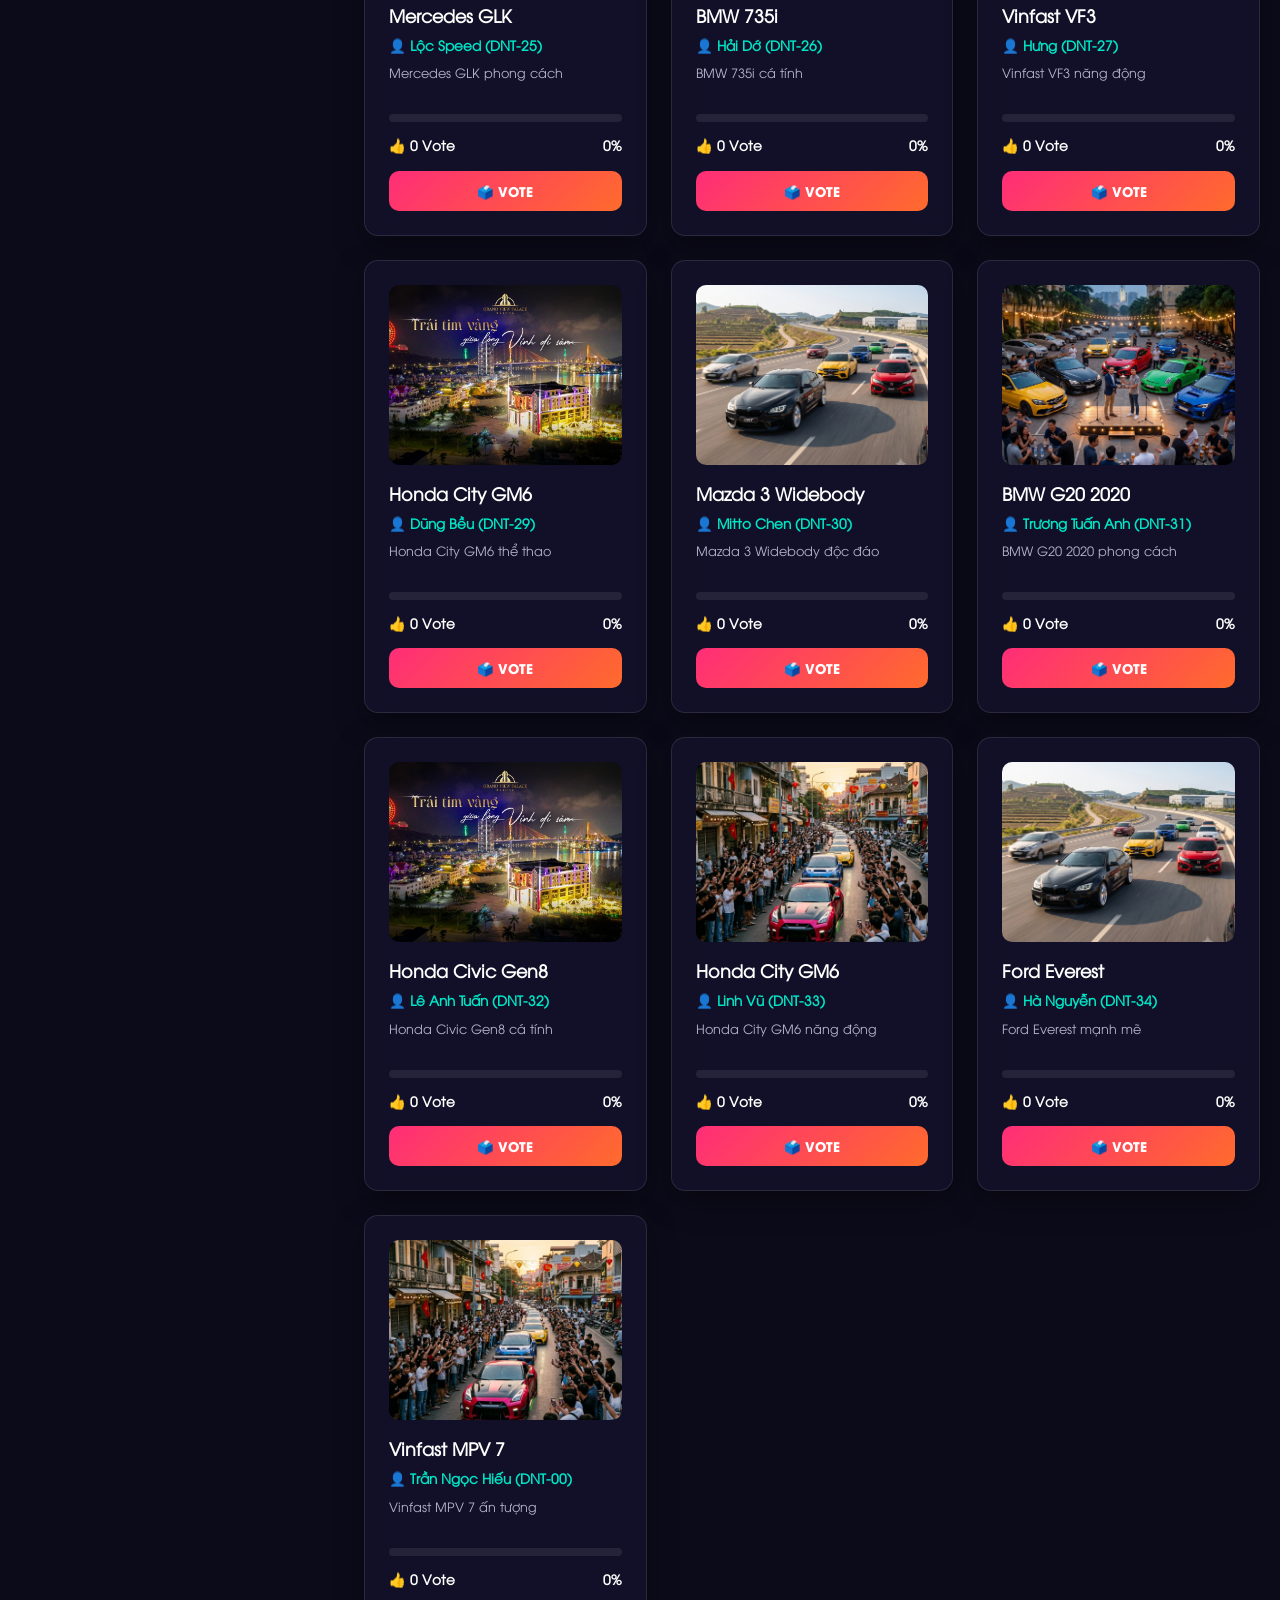
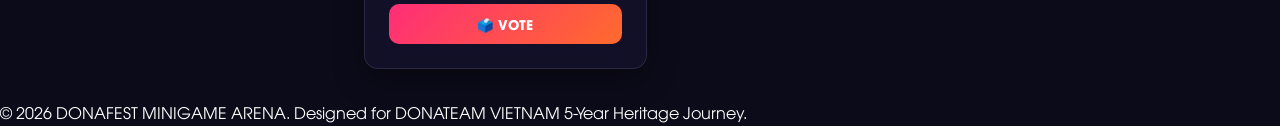
==== commit 873d6762: "Fix: duplicate racePrizesOrderList id - rename config panel to racePrizesConfigList" ====
--- a/minigame.html
+++ b/minigame.html
@@ -223,16 +223,7 @@
                 <!-- ROW 1: 3 SEPARATE REORDER PANELS -->
                 <div class="grid-3col admin-grid margin-top-20">
 
-                    <!-- Panel 1: Race Prizes Reorder -->
-                    <div class="glass-card">
-                        <h3>🏎️ THỨ TỰ TRAO GIẢI DNT LUCKY RACE</h3>
-                        <p class="card-sub-hint">Thứ tự quay các giải đua:</p>
-                        <div class="reorder-presentation-list" id="racePrizesOrderList">
-                            <!-- JS Generated -->
-                        </div>
-                    </div>
-
-                    <!-- Panel 2: 12 Voting Categories Reorder -->
+                    <!-- Panel 1: 12 Voting Categories Reorder -->
                     <div class="glass-card">
                         <h3>🗂️ THỨ TỰ 12 HẠNG MỤC BÌNH CHỌN</h3>
                         <p class="card-sub-hint">Thứ tự hiển thị & trình chiếu 12 giải vote:</p>
@@ -268,7 +259,7 @@
                     <div class="glass-card">
                         <h3>🏎️ CẤU HÌNH GIẢI DNT LUCKY RACE</h3>
                         <p class="card-sub-hint">Thêm/bớt giải, đặt tên & số xe thắng:</p>
-                        <div id="racePrizesOrderList" class="awards-config-list margin-top-10">
+                        <div id="racePrizesConfigList" class="awards-config-list margin-top-10">
                             <!-- JS Generated -->
                         </div>
                         <button type="button" id="adminAddRacePrizeBtn" class="btn btn-outline btn-block margin-top-10">
